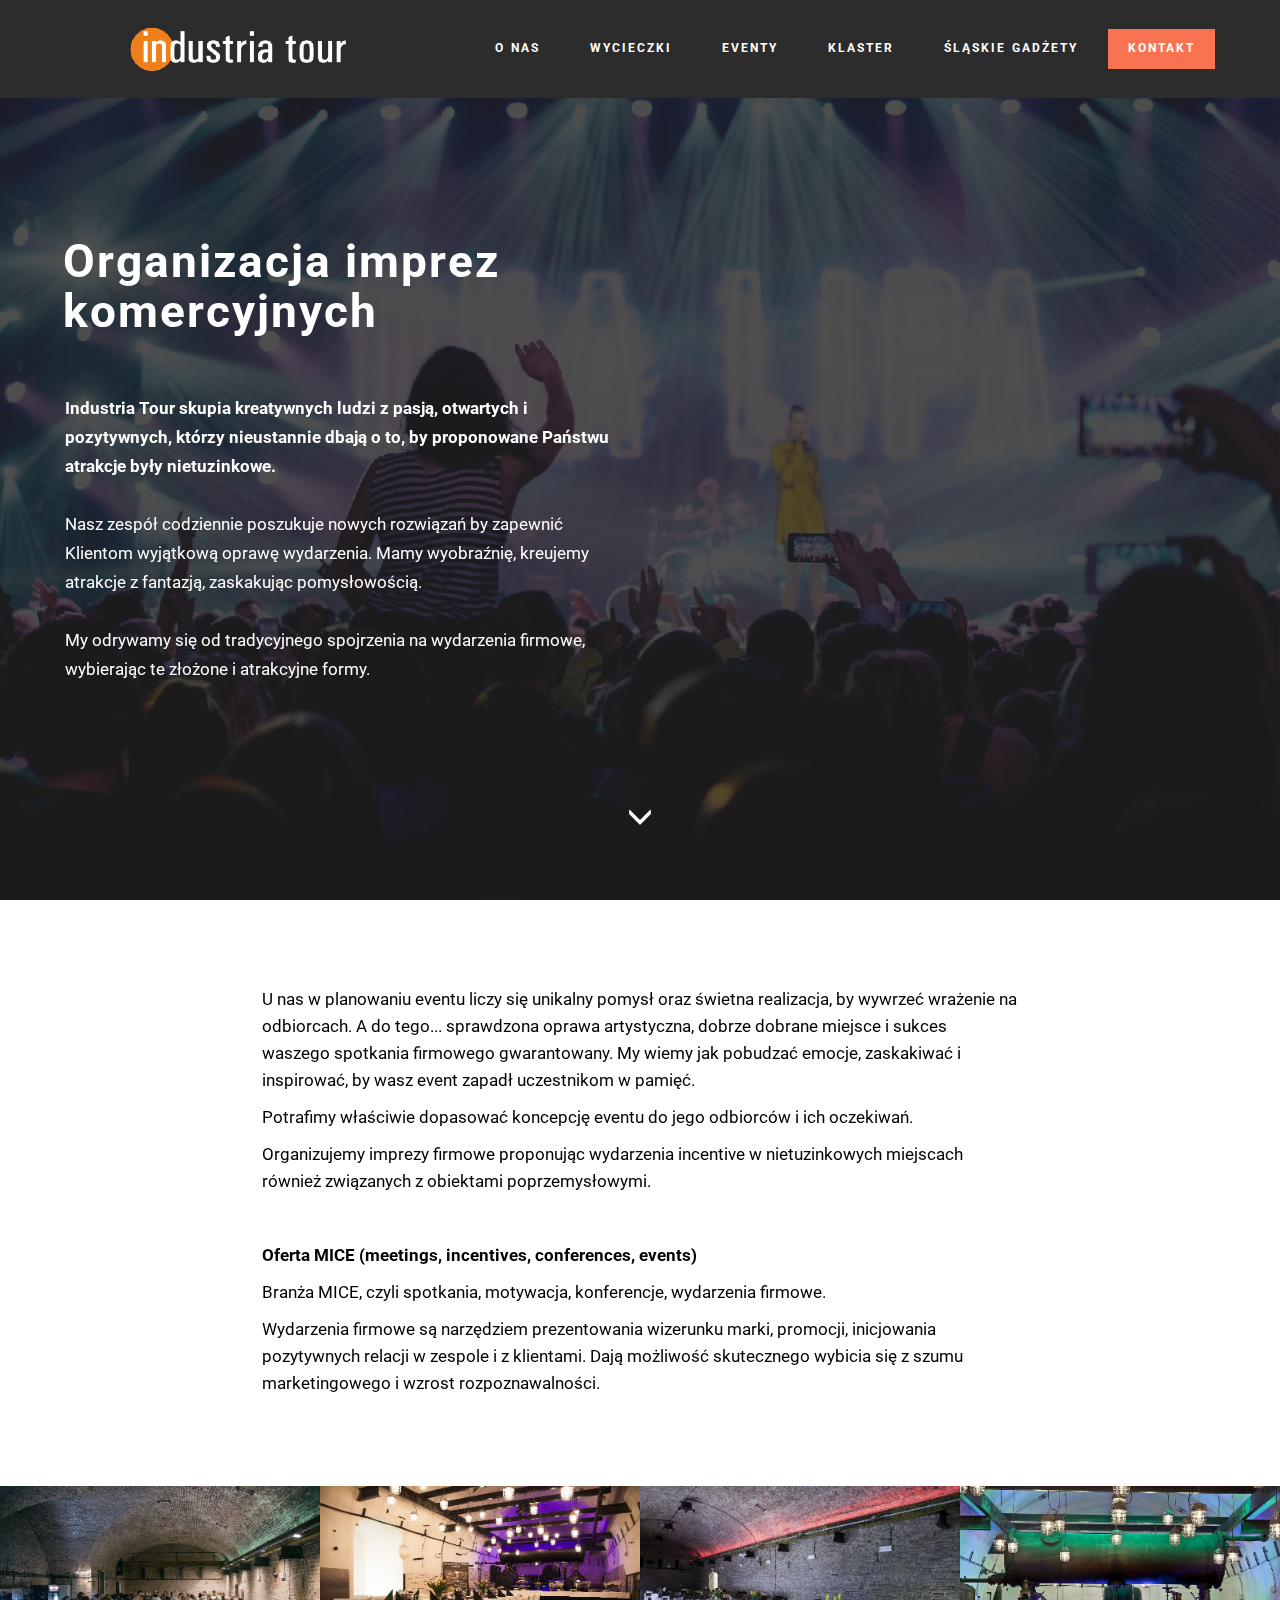
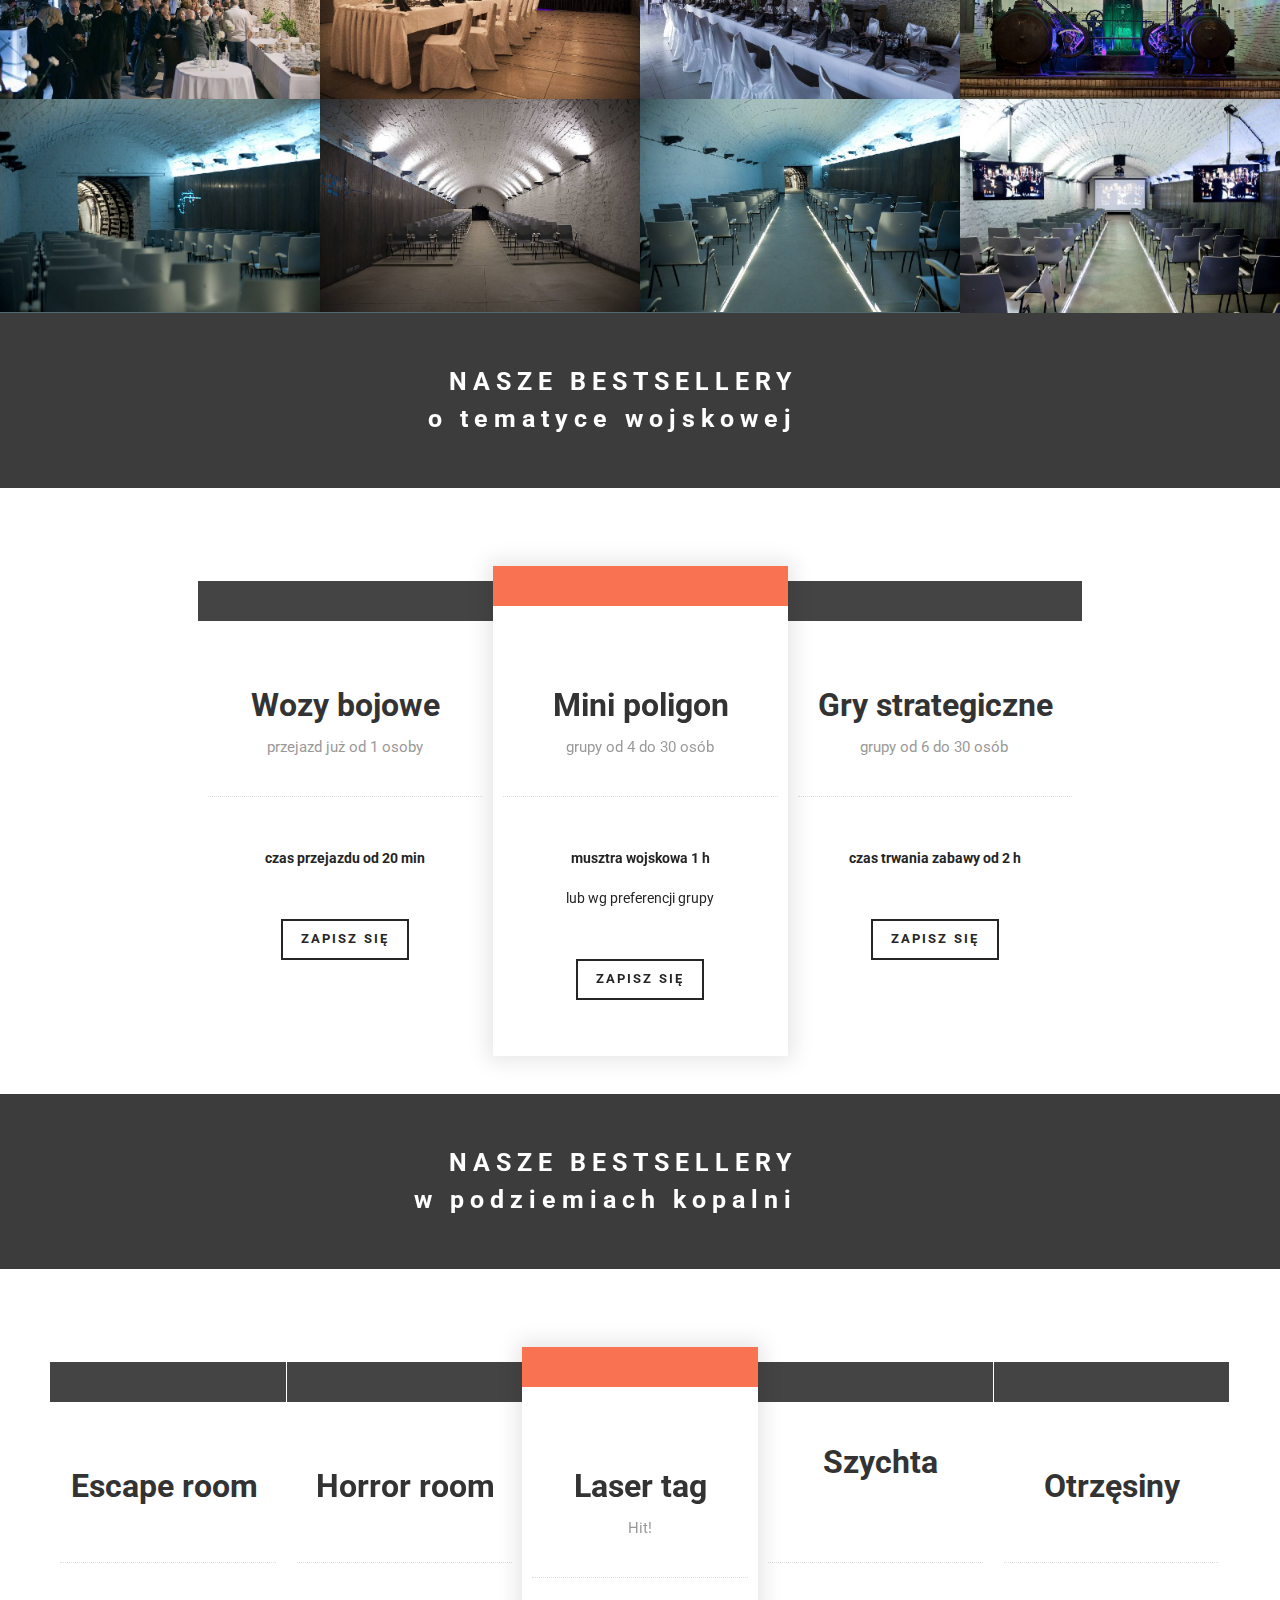
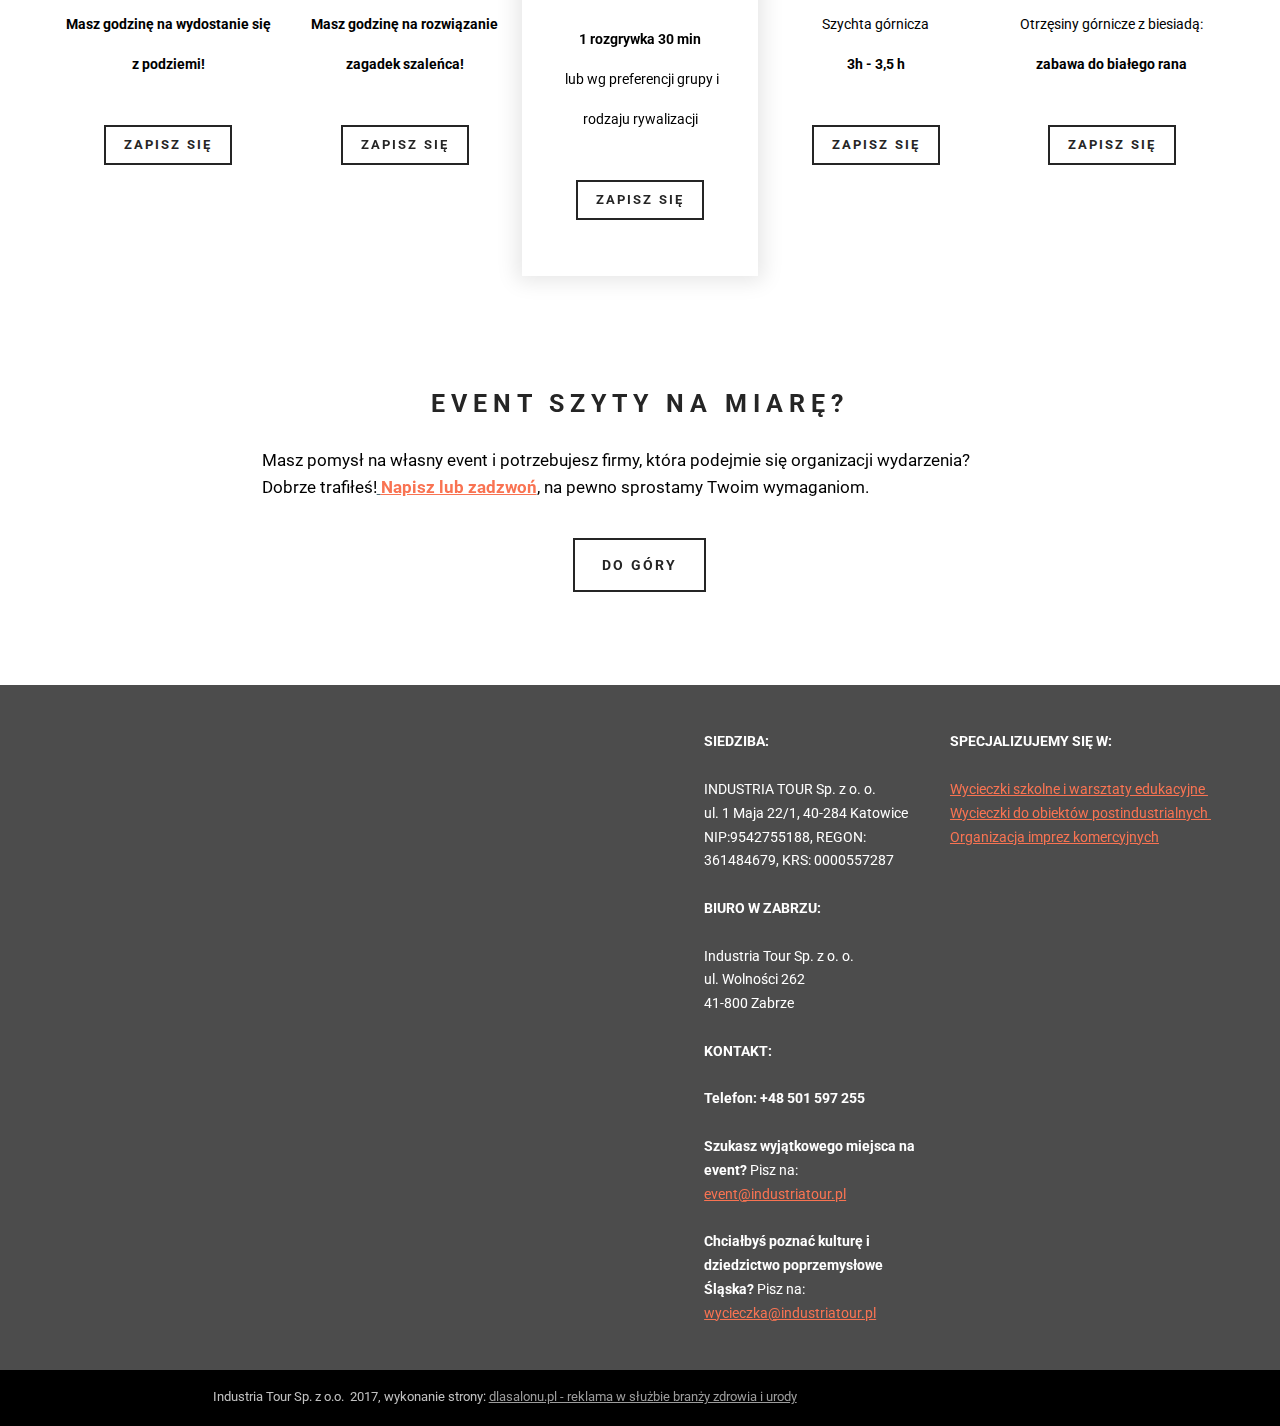
==== eventy.html @ dbc47525 "create github pages" ====
<!DOCTYPE html>
<html>
<head>
  <!-- Site made with Mobirise Website Builder v3.12.1, https://mobirise.com -->
  <meta charset="UTF-8">
  <meta http-equiv="X-UA-Compatible" content="IE=edge">
  <meta name="generator" content="Mobirise v3.12.1, mobirise.com">
  <meta name="viewport" content="width=device-width, initial-scale=1">
  <link rel="shortcut icon" href="assets/images/favicon-industria-128x126.png" type="image/x-icon">
  <meta name="description" content="Oferta edukacyjna i wycieczki szkolne, Wycieczki do obiektów postindustrialnych 
">
  <title>Eventy</title>
  <link rel="stylesheet" href="https://fonts.googleapis.com/css?family=Roboto:700,400&amp;subset=cyrillic,latin,greek,vietnamese">
  <link rel="stylesheet" href="assets/bootstrap/css/bootstrap.min.css">
  <link rel="stylesheet" href="assets/animate.css/animate.min.css">
  <link rel="stylesheet" href="assets/mobirise/css/style.css">
  <link rel="stylesheet" href="assets/mobirise-gallery/style.css">
  <link rel="stylesheet" href="assets/mobirise-slider/style.css">
  <link rel="stylesheet" href="assets/mobirise/css/mbr-additional.css" type="text/css">
  
  
  
</head>
<body>
<section class="mbr-navbar mbr-navbar--freeze mbr-navbar--absolute mbr-navbar--sticky mbr-navbar--auto-collapse" id="ext_menu-23">
    <div class="mbr-navbar__section mbr-section">
        <div class="mbr-section__container container">
            <div class="mbr-navbar__container">
                <div class="mbr-navbar__column mbr-navbar__column--s mbr-navbar__brand">
                    <span class="mbr-navbar__brand-link mbr-brand mbr-brand--inline">
                        <span class="mbr-brand__logo"><a href="industriatour.html"><img src="assets/images/industriatour-logo-m-632x128.png" class="mbr-navbar__brand-img mbr-brand__img" alt="Mobirise"></a></span>
                        
                    </span>
                </div>
                <div class="mbr-navbar__hamburger mbr-hamburger"><span class="mbr-hamburger__line"></span></div>
                <div class="mbr-navbar__column mbr-navbar__menu">
                    <nav class="mbr-navbar__menu-box mbr-navbar__menu-box--inline-right">
                        <div class="mbr-navbar__column">
                            <ul class="mbr-navbar__items mbr-navbar__items--right float-left mbr-buttons mbr-buttons--freeze mbr-buttons--right btn-decorator mbr-buttons--active"><li class="mbr-navbar__item"><a class="mbr-buttons__link btn text-white" href="industriatour.html#msg-box5-a">O NAS</a></li> <li class="mbr-navbar__item"><a class="mbr-buttons__link btn text-white" href="wycieczki.html">WYCIECZKI</a></li> <li class="mbr-navbar__item"><a class="mbr-buttons__link btn text-white" href="eventy.html">EVENTY</a></li>        <li class="mbr-navbar__item"><a class="mbr-buttons__link btn text-white" href="klaster.html">KLASTER</a></li>  <li class="mbr-navbar__item"><a class="mbr-buttons__link btn text-white" href="slaskie_gadzety.html">ŚLĄSKIE GADŻETY</a></li></ul>                            
                            <ul class="mbr-navbar__items mbr-navbar__items--right mbr-buttons mbr-buttons--freeze mbr-buttons--right btn-inverse mbr-buttons--active"><li class="mbr-navbar__item"><a class="mbr-buttons__btn btn btn-danger" href="industriatour.html#contacts2-e">KONTAKT</a></li></ul>
                        </div>
                    </nav>
                </div>
            </div>
        </div>
    </div>
</section>

<section class="engine"><a rel="external" href="https://mobirise.com">Mobirise Website Maker</a></section><section class="mbr-box mbr-section mbr-section--relative mbr-section--fixed-size mbr-section--full-height mbr-section--bg-adapted mbr-parallax-background mbr-after-navbar" id="header1-2d" style="background-image: url(assets/images/mbr-15-2000x1333.jpg);">
    <div class="mbr-box__magnet mbr-box__magnet--sm-padding mbr-box__magnet--center-left">
        <div class="mbr-overlay" style="opacity: 0.8; background-color: rgb(34, 34, 34);"></div>
        <div class="mbr-box__container mbr-section__container container">
            <div class="mbr-box mbr-box--stretched"><div class="mbr-box__magnet mbr-box__magnet--center-left">
                <div class="row"><div class=" col-sm-6">
                    <div class="mbr-hero animated fadeInUp">
                        <h1 class="mbr-hero__text">Organizacja imprez komercyjnych<br><br></h1>
                        <p class="mbr-hero__subtext"><strong>Industria Tour skupia kreatywnych ludzi z pasją, otwartych i pozytywnych, którzy nieustannie dbają o to, by proponowane Państwu atrakcje były nietuzinkowe.<br></strong><br>Nasz zespół codziennie poszukuje nowych rozwiązań by zapewnić Klientom wyjątkową oprawę wydarzenia.&nbsp;Mamy wyobraźnię, kreujemy atrakcje z fantazją, zaskakując pomysłowością.<br><br>My odrywamy się od tradycyjnego spojrzenia na wydarzenia firmowe, wybierając te złożone i atrakcyjne formy.<br><br></p>
                    </div>
                    
                </div></div>
            </div></div>
        </div>
        <div class="mbr-arrow mbr-arrow--floating text-center">
            <div class="mbr-section__container container">
                <a class="mbr-arrow__link" href="#msg-box3-2e"><i class="glyphicon glyphicon-menu-down"></i></a>
            </div>
        </div>
    </div>
</section>

<section class="mbr-section mbr-section--relative mbr-section--fixed-size" id="msg-box3-2e" style="background-color: rgb(255, 255, 255);">
    
    
    <div class="mbr-section__container container mbr-section__container--isolated" style="padding-top: 93px; padding-bottom: 93px;">
        <div class="row">
            <div class="mbr-article mbr-article--wysiwyg col-sm-8 col-sm-offset-2"><p>U nas w planowaniu eventu liczy się unikalny pomysł oraz świetna realizacja, by wywrzeć wrażenie na odbiorcach. A do tego... sprawdzona oprawa artystyczna, dobrze dobrane miejsce  i sukces waszego spotkania firmowego gwarantowany. My wiemy jak pobudzać emocje, zaskakiwać i inspirować, by wasz event zapadł uczestnikom w pamięć.</p><p>Potrafimy właściwie dopasować koncepcję eventu do jego odbiorców i ich oczekiwań.</p><p>Organizujemy imprezy firmowe proponując wydarzenia incentive w nietuzinkowych miejscach również związanych z obiektami poprzemysłowymi.</p><p><br></p><p><strong>Oferta MICE (meetings, incentives, conferences, events)</strong></p><p>Branża MICE, czyli spotkania, motywacja, konferencje, wydarzenia firmowe.&nbsp;</p><p>Wydarzenia firmowe są narzędziem prezentowania wizerunku marki, promocji, inicjowania pozytywnych relacji w zespole i z klientami. Dają możliwość skutecznego wybicia się z szumu marketingowego i wzrost rozpoznawalności.</p></div>
        </div>
    </div>
    
</section>

<section class="mbr-gallery mbr-section mbr-section--no-padding" id="gallery1-2o" style="background-color: rgb(76, 105, 114);">
    <!-- Gallery -->
    <div class=" mbr-gallery-layout-default">
        <div>
            <div class="row mbr-gallery-row no-gutter">

                <div class="col-lg-3 col-md-4 col-sm-6 col-xs-12 mbr-gallery-item">

                     

                    <a href="#lb-gallery1-2o" data-slide-to="0" data-toggle="modal">
                        <img alt="" src="assets/images/10373661-867423326610832-1647929976327436516-n-2000x1333-800x533.jpg">
                        <span class="icon glyphicon glyphicon-zoom-in"></span>
                    </a>
                </div><div class="col-lg-3 col-md-4 col-sm-6 col-xs-12 mbr-gallery-item">

                     

                    <a href="#lb-gallery1-2o" data-slide-to="1" data-toggle="modal">
                        <img alt="" src="assets/images/img-5-2000x1333-800x533.jpg">
                        <span class="icon glyphicon glyphicon-zoom-in"></span>
                    </a>
                </div><div class="col-lg-3 col-md-4 col-sm-6 col-xs-12 mbr-gallery-item">

                     

                    <a href="#lb-gallery1-2o" data-slide-to="2" data-toggle="modal">
                        <img alt="" src="assets/images/k8260315-2000x1333-800x533.jpg">
                        <span class="icon glyphicon glyphicon-zoom-in"></span>
                    </a>
                </div><div class="col-lg-3 col-md-4 col-sm-6 col-xs-12 mbr-gallery-item">

                     

                    <a href="#lb-gallery1-2o" data-slide-to="3" data-toggle="modal">
                        <img alt="" src="assets/images/m1000-kompresory-rgb-003-2000x1334-800x533.jpg">
                        <span class="icon glyphicon glyphicon-zoom-in"></span>
                    </a>
                </div><div class="col-lg-3 col-md-4 col-sm-6 col-xs-12 mbr-gallery-item">

                     

                    <a href="#lb-gallery1-2o" data-slide-to="4" data-toggle="modal">
                        <img alt="" src="assets/images/m1000-warsztat-rgb-001-2000x1334-800x533.jpg">
                        <span class="icon glyphicon glyphicon-zoom-in"></span>
                    </a>
                </div><div class="col-lg-3 col-md-4 col-sm-6 col-xs-12 mbr-gallery-item">

                     

                    <a href="#lb-gallery1-2o" data-slide-to="5" data-toggle="modal">
                        <img alt="" src="assets/images/m1000-warsztat-rgb-002-2000x1334-800x533.jpg">
                        <span class="icon glyphicon glyphicon-zoom-in"></span>
                    </a>
                </div><div class="col-lg-3 col-md-4 col-sm-6 col-xs-12 mbr-gallery-item">

                     

                    <a href="#lb-gallery1-2o" data-slide-to="6" data-toggle="modal">
                        <img alt="" src="assets/images/m1000-warsztat-rgb-003-2000x1334-800x533.jpg">
                        <span class="icon glyphicon glyphicon-zoom-in"></span>
                    </a>
                </div><div class="col-lg-3 col-md-4 col-sm-6 col-xs-12 mbr-gallery-item">

                     

                    <a href="#lb-gallery1-2o" data-slide-to="7" data-toggle="modal">
                        <img alt="" src="assets/images/warsztatmechaniczny-2000x1336-800x534.jpg">
                        <span class="icon glyphicon glyphicon-zoom-in"></span>
                    </a>
                </div>
            </div>
        </div>
        <div class="clearfix"></div>
    </div>

    <!-- Lightbox -->
    <div data-app-prevent-settings="" class="mbr-slider modal fade carousel slide" tabindex="-1" data-keyboard="true" data-interval="false" id="lb-gallery1-2o">
        <div class="modal-dialog">
            <div class="modal-content">
                <div class="modal-body">
                    <ol class="carousel-indicators">
                        <li data-app-prevent-settings="" data-target="#lb-gallery1-2o" data-slide-to="0"></li><li data-app-prevent-settings="" data-target="#lb-gallery1-2o" data-slide-to="1"></li><li data-app-prevent-settings="" data-target="#lb-gallery1-2o" data-slide-to="2"></li><li data-app-prevent-settings="" data-target="#lb-gallery1-2o" data-slide-to="3"></li><li data-app-prevent-settings="" data-target="#lb-gallery1-2o" data-slide-to="4"></li><li data-app-prevent-settings="" data-target="#lb-gallery1-2o" data-slide-to="5"></li><li data-app-prevent-settings="" data-target="#lb-gallery1-2o" data-slide-to="6"></li><li data-app-prevent-settings="" data-target="#lb-gallery1-2o" class=" active" data-slide-to="7"></li>
                    </ol>
                    <div class="carousel-inner">
                        <div class="item">
                            <img alt="" src="assets/images/10373661-867423326610832-1647929976327436516-n-2000x1333.jpg">
                        </div><div class="item">
                            <img alt="" src="assets/images/img-5-2000x1333.jpg">
                        </div><div class="item">
                            <img alt="" src="assets/images/k8260315-2000x1333.jpg">
                        </div><div class="item">
                            <img alt="" src="assets/images/m1000-kompresory-rgb-003-2000x1334.jpg">
                        </div><div class="item">
                            <img alt="" src="assets/images/m1000-warsztat-rgb-001-2000x1334.jpg">
                        </div><div class="item">
                            <img alt="" src="assets/images/m1000-warsztat-rgb-002-2000x1334.jpg">
                        </div><div class="item">
                            <img alt="" src="assets/images/m1000-warsztat-rgb-003-2000x1334.jpg">
                        </div><div class="item active">
                            <img alt="" src="assets/images/warsztatmechaniczny-2000x1336.jpg">
                        </div>
                    </div>
                    <a class="left carousel-control" role="button" data-slide="prev" href="#lb-gallery1-2o">
                        <span class="glyphicon glyphicon-menu-left" aria-hidden="true"></span>
                        <span class="sr-only">Previous</span>
                    </a>
                    <a class="right carousel-control" role="button" data-slide="next" href="#lb-gallery1-2o">
                        <span class="glyphicon glyphicon-menu-right" aria-hidden="true"></span>
                        <span class="sr-only">Next</span>
                    </a>

                    <a class="close" href="#" role="button" data-dismiss="modal">
                        <span class="glyphicon glyphicon-remove" aria-hidden="true"></span>
                        <span class="sr-only">Close</span>
                    </a>
                </div>
            </div>
        </div>
    </div>
</section>

<section class="mbr-section mbr-section--relative mbr-section--short-paddings" id="msg-box1-2f" style="background-color: rgb(60, 60, 60);">

    

    <div class="mbr-section__container mbr-section__container--isolated container" style="padding-top: 60px; padding-bottom: 60px;">
        <div class="row">
            <div class="mbr-box mbr-box--fixed mbr-box--adapted">
                <div class="mbr-box__magnet mbr-box__magnet--top-left mbr-section__left col-sm-8">
                    <div class="mbr-section__container">
                        <div class="mbr-header mbr-header--auto-align mbr-header--wysiwyg">
                            <h3 class="mbr-header__text">NASZE BESTSELLERY<br>o tematyce wojskowej</h3>
                        </div>
                    </div>
                    
                </div>
                <div class="mbr-box__magnet mbr-box__magnet--top-left mbr-section__right col-sm-4">
                    
                </div>
            </div>
        </div>
    </div>

</section>

<section class="mbr-section mbr-section--relative mbr-section--fixed-size mbr-parallax-background" id="pricing-table1-2g" style="background-image: url(assets/images/mbr-17-2000x1333.jpg);">
    
    <div class="mbr-section__container mbr-section__container--std-top-padding container" style="padding-top: 93px; margin-bottom: 0px;">
        <div class="row">
            <div class="mbr-plan col-xs-12 mbr-plan--first col-lg-3 col-sm-4 col-lg-offset-1-5 col-sm-0">
                <div class="mbr-plan__box">
                    <div class="mbr-plan__header">
                        <div class="mbr-header mbr-header--reduce mbr-header--center mbr-header--wysiwyg">
                            <h3 class="mbr-header__text"></h3>
                        </div>
                    </div>
                    <div class="mbr-plan__number">
                        <div class="mbr-number mbr-number--price">
                            <div class="mbr-number__num">
                                <div class="mbr-number__group">
                                    <sup class="mbr-number__left"></sup><span class="mbr-number__value">Wozy bojowe</span>
                                </div>
                            </div>
                            <div class="mbr-number__caption">przejazd już od 1 osoby</div>
                        </div>
                    </div>
                    <div class="mbr-plan__details"><ul><li><strong>czas przejazdu od 20 min</strong></li></ul></div>
                    <div class="mbr-plan__buttons">
                        <div class="mbr-buttons mbr-buttons--center"><a href="eventy.html#contacts2-2k" class="mbr-buttons__btn btn btn-wrap btn-xs-lg btn-default">ZAPISZ SIĘ</a></div>
                    </div>
                </div>
            </div>
            <div class="mbr-plan col-xs-12 mbr-plan--danger mbr-plan--favorite col-lg-3 col-sm-4">
                <div class="mbr-plan__box">
                    <div class="mbr-plan__header">
                        <div class="mbr-header mbr-header--reduce mbr-header--center mbr-header--wysiwyg">
                            <h3 class="mbr-header__text"></h3>
                        </div>
                    </div>
                    <div class="mbr-plan__number">
                        <div class="mbr-number mbr-number--price">
                            <div class="mbr-number__num">
                                <div class="mbr-number__group">
                                    <sup class="mbr-number__left"></sup><span class="mbr-number__value">Mini poligon</span>
                                </div>
                            </div>
                            <div class="mbr-number__caption">grupy od 4 do 30 osób</div>
                        </div>
                    </div>
                    <div class="mbr-plan__details"><ul><li><strong>musztra wojskowa 1 h </strong><br>lub wg preferencji grupy</li></ul></div>
                    <div class="mbr-plan__buttons">
                        <div class="mbr-buttons mbr-buttons--center"><a href="eventy.html#contacts2-2k" class="mbr-buttons__btn btn btn-wrap btn-xs-lg btn-default">ZAPISZ SIĘ</a></div>
                    </div>
                </div>
            </div>
            
            <div class="mbr-plan col-xs-12 mbr-plan--last col-lg-3 col-sm-4">
                <div class="mbr-plan__box">
                    <div class="mbr-plan__header">
                        <div class="mbr-header mbr-header--reduce mbr-header--center mbr-header--wysiwyg">
                            <h3 class="mbr-header__text"></h3>
                        </div>
                    </div>
                    <div class="mbr-plan__number">
                        <div class="mbr-number mbr-number--price">
                            <div class="mbr-number__num">
                                <div class="mbr-number__group">
                                    <sup class="mbr-number__left"></sup><span class="mbr-number__value">Gry strategiczne</span>
                                </div>
                            </div>
                            <div class="mbr-number__caption">grupy od 6 do 30 osób</div>
                        </div>
                    </div>
                    <div class="mbr-plan__details"><ul><li><strong>czas trwania zabawy od 2 h</strong></li></ul></div>
                    <div class="mbr-plan__buttons">
                        <div class="mbr-buttons mbr-buttons--center"><a href="eventy.html#contacts2-2k" class="mbr-buttons__btn btn btn-wrap btn-xs-lg btn-default">ZAPISZ SIĘ</a></div>
                    </div>
                </div>
            </div>
            
        </div>
    </div>
</section>

<section class="mbr-section mbr-section--relative mbr-section--short-paddings" id="msg-box1-2h" style="background-color: rgb(60, 60, 60);">

    

    <div class="mbr-section__container mbr-section__container--isolated container" style="padding-top: 60px; padding-bottom: 60px;">
        <div class="row">
            <div class="mbr-box mbr-box--fixed mbr-box--adapted">
                <div class="mbr-box__magnet mbr-box__magnet--top-left mbr-section__left col-sm-8">
                    <div class="mbr-section__container">
                        <div class="mbr-header mbr-header--auto-align mbr-header--wysiwyg">
                            <h3 class="mbr-header__text">NASZE BESTSELLERY<div>w podziemiach kopalni</div></h3>
                        </div>
                    </div>
                    
                </div>
                <div class="mbr-box__magnet mbr-box__magnet--top-left mbr-section__right col-sm-4">
                    
                </div>
            </div>
        </div>
    </div>

</section>

<section class="mbr-section mbr-section--relative mbr-section--fixed-size mbr-parallax-background" id="pricing-table1-2i" style="background-image: url(assets/images/mbr-16-2000x1333.jpg);">
    
    <div class="mbr-section__container mbr-section__container--std-top-padding container" style="padding-top: 93px; margin-bottom: 0px;">
        <div class="row">
            <div class="mbr-plan col-xs-12 mbr-plan--first col-lg-2-4 col-md-4 col-sm-6">
                <div class="mbr-plan__box">
                    <div class="mbr-plan__header">
                        <div class="mbr-header mbr-header--reduce mbr-header--center mbr-header--wysiwyg">
                            <h3 class="mbr-header__text"></h3>
                        </div>
                    </div>
                    <div class="mbr-plan__number">
                        <div class="mbr-number mbr-number--price">
                            <div class="mbr-number__num">
                                <div class="mbr-number__group">
                                    <sup class="mbr-number__left"></sup><span class="mbr-number__value">Escape room&nbsp;</span>
                                </div>
                            </div>
                            <div class="mbr-number__caption"></div>
                        </div>
                    </div>
                    <div class="mbr-plan__details"><ul><li><font color="#000000"><strong>Masz godzinę na wydostanie się z podziemi!</strong></font></li></ul></div>
                    <div class="mbr-plan__buttons">
                        <div class="mbr-buttons mbr-buttons--center"><a href="eventy.html#contacts2-2k" class="mbr-buttons__btn btn btn-wrap btn-xs-lg btn-default">ZAPISZ SIĘ</a></div>
                    </div>
                </div>
            </div>
            <div class="mbr-plan col-xs-12 col-lg-2-4 col-md-4 col-sm-6">
                <div class="mbr-plan__box">
                    <div class="mbr-plan__header">
                        <div class="mbr-header mbr-header--reduce mbr-header--center mbr-header--wysiwyg">
                            <h3 class="mbr-header__text"></h3>
                        </div>
                    </div>
                    <div class="mbr-plan__number">
                        <div class="mbr-number mbr-number--price">
                            <div class="mbr-number__num">
                                <div class="mbr-number__group">
                                    <sup class="mbr-number__left"></sup><span class="mbr-number__value">Horror room</span>
                                </div>
                            </div>
                            <div class="mbr-number__caption"></div>
                        </div>
                    </div>
                    <div class="mbr-plan__details"><ul><li><font color="#000000"><strong>Masz godzinę na rozwiązanie zagadek szaleńca!</strong><br></font></li></ul></div>
                    <div class="mbr-plan__buttons">
                        <div class="mbr-buttons mbr-buttons--center"><a href="eventy.html#contacts2-2k" class="mbr-buttons__btn btn btn-wrap btn-xs-lg btn-default">ZAPISZ SIĘ</a></div>
                    </div>
                </div>
            </div>
            <div class="mbr-plan col-xs-12 mbr-plan--danger mbr-plan--favorite col-lg-2-4 col-md-4 col-sm-6">
                <div class="mbr-plan__box">
                    <div class="mbr-plan__header">
                        <div class="mbr-header mbr-header--reduce mbr-header--center mbr-header--wysiwyg">
                            <h3 class="mbr-header__text"></h3>
                        </div>
                    </div>
                    <div class="mbr-plan__number">
                        <div class="mbr-number mbr-number--price">
                            <div class="mbr-number__num">
                                <div class="mbr-number__group">
                                    <sup class="mbr-number__left"></sup><span class="mbr-number__value">Laser tag</span>
                                </div>
                            </div>
                            <div class="mbr-number__caption">Hit!</div>
                        </div>
                    </div>
                    <div class="mbr-plan__details"><ul><li><strong>1 rozgrywka 30 min</strong></li><li><strong>&nbsp;</strong>lub wg preferencji grupy i rodzaju rywalizacji</li></ul></div>
                    <div class="mbr-plan__buttons">
                        <div class="mbr-buttons mbr-buttons--center"><a href="eventy.html#contacts2-2k" class="mbr-buttons__btn btn btn-wrap btn-xs-lg btn-default">ZAPISZ SIĘ</a></div>
                    </div>
                </div>
            </div>
            <div class="mbr-plan col-xs-12 col-lg-2-4 col-md-4 col-sm-6 col-lg-offset-0 col-md-offset-2">
                <div class="mbr-plan__box">
                    <div class="mbr-plan__header">
                        <div class="mbr-header mbr-header--reduce mbr-header--center mbr-header--wysiwyg">
                            <h3 class="mbr-header__text"></h3>
                        </div>
                    </div>
                    <div class="mbr-plan__number">
                        <div class="mbr-number mbr-number--price">
                            <div class="mbr-number__num">
                                <div class="mbr-number__group">
                                    <sup class="mbr-number__left"></sup><span class="mbr-number__value">Szychta<br><br><br><br></span>
                                </div>
                            </div>
                            <div class="mbr-number__caption"></div>
                        </div>
                    </div>
                    <div class="mbr-plan__details"><ul><li>Szychta górnicza</li><li><strong>3h - 3,5 h</strong></li></ul></div>
                    <div class="mbr-plan__buttons">
                        <div class="mbr-buttons mbr-buttons--center"><a href="eventy.html#contacts2-2k" class="mbr-buttons__btn btn btn-wrap btn-xs-lg btn-default">ZAPISZ SIĘ</a></div>
                    </div>
                </div>
            </div>
            <div class="mbr-plan col-xs-12 mbr-plan--last col-lg-2-4 col-md-4 col-sm-6 col-md-offset-0 col-sm-offset-3">
                <div class="mbr-plan__box">
                    <div class="mbr-plan__header">
                        <div class="mbr-header mbr-header--reduce mbr-header--center mbr-header--wysiwyg">
                            <h3 class="mbr-header__text"></h3>
                        </div>
                    </div>
                    <div class="mbr-plan__number">
                        <div class="mbr-number mbr-number--price">
                            <div class="mbr-number__num">
                                <div class="mbr-number__group">
                                    <sup class="mbr-number__left"></sup><span class="mbr-number__value">Otrzęsiny</span>
                                </div>
                            </div>
                            <div class="mbr-number__caption"></div>
                        </div>
                    </div>
                    <div class="mbr-plan__details"><ul><li>Otrzęsiny górnicze z biesiadą: <strong>zabawa do białego rana</strong></li></ul></div>
                    <div class="mbr-plan__buttons">
                        <div class="mbr-buttons mbr-buttons--center"><a href="eventy.html#contacts2-2k" class="mbr-buttons__btn btn btn-wrap btn-xs-lg btn-default">ZAPISZ SIĘ</a></div>
                    </div>
                </div>
            </div>
        </div>
    </div>
</section>

<section class="mbr-section mbr-section--relative mbr-section--fixed-size" id="msg-box3-2j" style="background-color: rgb(255, 255, 255);">
    
    <div class="mbr-section__container container mbr-section__container--first" style="padding-top: 93px;">
        <div class="mbr-header mbr-header--wysiwyg row">
            <div class="col-sm-8 col-sm-offset-2">
                <h3 class="mbr-header__text">EVENT SZYTY NA MIARĘ?</h3>
                
            </div>
        </div>
    </div>
    <div class="mbr-section__container container mbr-section__container--middle">
        <div class="row">
            <div class="mbr-article mbr-article--wysiwyg col-sm-8 col-sm-offset-2"><p>Masz pomysł na własny event i potrzebujesz firmy, która podejmie się organizacji wydarzenia? Dobrze trafiłeś!<a href="page1.html#contacts2-g"> </a><strong><a href="page1.html#contacts2-g" class="text-danger">Napisz lub zadzwoń</a></strong>, na pewno sprostamy Twoim wymaganiom.</p></div>
        </div>
    </div>
    <div class="mbr-section__container container mbr-section__container--last" style="padding-bottom: 93px;">
        <div class="row">
            <div class="col-sm-8 col-sm-offset-2">
                <div class="mbr-buttons mbr-buttons--center"><a class="mbr-buttons__btn btn btn-lg btn-default" href="eventy.html#header1-2d">DO GÓRY</a></div>
            </div>
        </div>
    </div>
</section>

<section class="mbr-section mbr-section--relative mbr-section--fixed-size mbr-parallax-background" id="contacts2-2k" style="background-image: url(assets/images/img-4-2000x1333.jpg);">
    <div class="mbr-overlay" style="opacity: 0.7; background-color: rgb(0, 0, 0);"></div>
    <div class="mbr-section__container container">
        <div class="mbr-contacts mbr-contacts--wysiwyg row" style="padding-top: 45px; padding-bottom: 45px;">
            <div class="col-sm-6">
                <figure class="mbr-figure mbr-figure--wysiwyg mbr-figure--full-width mbr-figure--no-bg">
                    <div class="mbr-figure__map mbr-figure__map--short"><iframe frameborder="0" style="border:0" src="https://www.google.com/maps/embed/v1/place?key=AIzaSyA0Dx_boXQiwvdz8sJHoYeZNVTdoWONYkU&amp;q=place_id:ChIJ1xoQU8rPFkcRLFnIdZB6XCQ" allowfullscreen=""></iframe></div>
                </figure>
            </div>
            <div class="col-sm-6">
                <div class="row">
                    <div class="col-sm-5 col-sm-offset-1">
                        <p class="mbr-contacts__text"><strong>SIEDZIBA:</strong><strong><br></strong><br>INDUSTRIA TOUR Sp. z o. o.<br>ul. 1 Maja 22/1, 40-284 Katowice<br>NIP:9542755188, REGON: 361484679, KRS: 0000557287<br><br><strong>BIURO W ZABRZU:</strong><br><br>Industria Tour Sp. z o. o.<br>ul. Wolności 262<br>41-800 Zabrze<br><br>
<strong>KONTAKT:</strong><br><strong><br></strong><strong>Telefon:&nbsp;</strong><strong>+48 501 597 255</strong><br><br><strong>Szukasz wyjątkowego miejsca na event?</strong>&nbsp;Pisz na: <a href="mailito:event@industriatour.pl" target="_blank" class="text-danger">event@industriatour.pl</a><br><br><strong>Chciałbyś poznać kulturę i dziedzictwo poprzemysłowe Śląska?</strong>&nbsp;Pisz na: <a href="mailito:wycieczka@industriatour.pl" target="_blank" class="text-danger">wycieczka@industriatour.pl</a><br></p>
                    </div>
                    <div class="col-sm-6"><p class="mbr-contacts__text"><strong>SPECJALIZUJEMY SIĘ W:</strong></p><p class="mbr-contacts__text"><strong><br></strong></p><ul class="mbr-contacts__list"><li><a href="wycieczki.html#header1-u" class="text-danger">Wycieczki szkolne i warsztaty edukacyjne </a>&nbsp;</li><li><a href="wycieczki.html#header1-q" class="text-danger">Wycieczki do obiektów postindustrialnych&nbsp;</a><a href="oferta.html#header1-q" class="text-danger"></a><a href="page1.html#header1-q" class="text-danger"></a><a href="index.html" class="text-danger"></a></li><li><a href="oferta.html#header1-t" class="text-danger">Organizacja imprez komercyjnych</a><a class="mbr-contacts__link text-gray" href="https://mobirise.com/mobirise-free-mac.zip"></a></li></ul></div>
                </div>
            </div>
        </div>
    </div>
</section>

<section class="mbr-section mbr-section--relative mbr-section--short-paddings" id="msg-box1-2l" style="background-color: rgb(0, 0, 0);">

    

    <div class="mbr-section__container mbr-section__container--isolated container" style="padding-top: 20px; padding-bottom: 20px;">
        <div class="row">
            <div class="mbr-box mbr-box--fixed mbr-box--adapted">
                <div class="mbr-box__magnet mbr-box__magnet--top-left mbr-section__left col-sm-8">
                    
                    <div class="mbr-section__container">
                        <div class="mbr-article mbr-article--auto-align mbr-article--wysiwyg"><p>Industria Tour Sp. z o.o. &nbsp;2017, wykonanie strony: <a href="http://dlasalonu.pl/" target="_blank" class="text-gray">dlasalonu.pl - reklama w służbie branży zdrowia i urody</a></p></div>
                    </div>
                </div>
                <div class="mbr-box__magnet mbr-box__magnet--top-left mbr-section__right col-sm-4">
                    
                </div>
            </div>
        </div>
    </div>

</section>


  <script src="assets/web/assets/jquery/jquery.min.js"></script>
  <script src="assets/bootstrap/js/bootstrap.min.js"></script>
  <script src="assets/smooth-scroll/smooth-scroll.js"></script>
  <script src="assets/jarallax/jarallax.js"></script>
  <script src="assets/masonry/masonry.pkgd.min.js"></script>
  <script src="assets/imagesloaded/imagesloaded.pkgd.min.js"></script>
  <script src="assets/bootstrap-carousel-swipe/bootstrap-carousel-swipe.js"></script>
  <script src="assets/mobirise/js/script.js"></script>
  <script src="assets/mobirise-gallery/script.js"></script>
  
  
</body>
</html>
---- assets/mobirise/css/style.css ----
.is-builder .animated {
  -webkit-animation-name: none !important;
  animation-name: none !important;
}
html {
  position: relative;
  min-height: 100%;
}
.mbr-embedded-video {
  position: relative;
}
.mbr-background-video,
.mbr-background-video-preview {
  bottom: 0;
  left: 0;
  overflow: hidden;
  position: absolute;
  right: 0;
  top: 0;
}
.mbr-parallax-background,
.mbr-background {
  background-attachment: fixed !important;
  background-position: 50% 0;
  background-repeat: no-repeat;
  background-size: cover !important;
}
.mbr-hidden-scrollbar .mbr-parallax-background {
  background-size: auto 130%;
}
.mobile .mbr-parallax-background {
  background-attachment: scroll !important;
}
.mbr-background {
  background-attachment: scroll !important;
}
.mbr-navbar {
  position: relative;
  width: 100%;
}
.mbr-navbar:before {
  content: "";
  display: block;
}
.mbr-navbar__brand-link:after,
.mbr-navbar__brand-img {
  max-height: 74px;
  height: 100%;
}
.mbr-navbar:before,
.mbr-navbar__container {
  height: 98px;
}
.mbr-navbar--ss .mbr-navbar__brand-link:after,
.mbr-navbar--ss .mbr-navbar__brand-img {
  height: 74px;
}
.mbr-navbar--ss:before,
.mbr-navbar--ss .mbr-navbar__container {
  height: 98px;
}
.mbr-navbar--xs .mbr-navbar__brand-link:after,
.mbr-navbar--xs .mbr-navbar__brand-img {
  height: 32px;
}
.mbr-navbar--xs:before,
.mbr-navbar--xs .mbr-navbar__container {
  height: 56px;
}
.mbr-navbar--s .mbr-navbar__brand-link:after,
.mbr-navbar--s .mbr-navbar__brand-img {
  height: 48px;
}
.mbr-navbar--s:before,
.mbr-navbar--s .mbr-navbar__container {
  height: 72px;
}
.mbr-navbar--m .mbr-navbar__brand-link:after,
.mbr-navbar--m .mbr-navbar__brand-img {
  height: 64px;
}
.mbr-navbar--m:before,
.mbr-navbar--m .mbr-navbar__container {
  height: 88px;
}
.mbr-navbar--l .mbr-navbar__brand-link:after,
.mbr-navbar--l .mbr-navbar__brand-img {
  height: 96px;
}
.mbr-navbar--l:before,
.mbr-navbar--l .mbr-navbar__container {
  height: 120px;
}
.mbr-navbar--xl .mbr-navbar__brand-link:after,
.mbr-navbar--xl .mbr-navbar__brand-img {
  height: 128px;
}
.mbr-navbar--xl:before,
.mbr-navbar--xl .mbr-navbar__container {
  height: 152px;
}
.mbr-navbar--short .mbr-navbar__brand-link:after,
.mbr-navbar--short .mbr-navbar__brand-img {
  height: 40px;
}
.mbr-navbar--short .mbr-brand__logo .mbr-iconfont{
  font-size: 40px;
}
.mbr-navbar--short:before,
.mbr-navbar--short .mbr-navbar__container {
  height: 64px;
}
.mbr-navbar--short .mbr-navbar__container {
  padding: 12px 0;
}
@media (max-width: 767px) {
  .mbr-navbar--short .mbr-navbar__brand-link:after,
  .mbr-navbar--short .mbr-navbar__brand-img {
    height: 31px;
  }
  .mbr-navbar--short:before,
  .mbr-navbar--short .mbr-navbar__container {
    height: 45px;
  }
  .mbr-navbar--short .mbr-navbar__container {
    padding: 7px 0;
  }
}
.mbr-navbar__brand-img {
  position: relative;
}
.mbr-navbar__brand-img,
.mbr-navbar__container,
.mbr-navbar__section {
  -webkit-transition: all 300ms ease-in-out 0s;
  -o-transition: all 300ms ease-in-out 0s;
  transition: all 300ms ease-in-out 0s;
}
.mbr-navbar__section {
  background: #2c2c2c;
  height: auto;
  position: absolute;
  top: 0;
  width: 100%;
  z-index: 1000;
}
.mbr-navbar__container {
  display: table;
  padding: 12px 0;
  width: 100%;
}
.mbr-navbar__menu-box {
  display: table;
  width: 100%;
}
.mbr-navbar__menu-box--inline-left,
.mbr-navbar__menu-box--inline-center,
.mbr-navbar__menu-box--inline-right {
  display: block;
  text-align: left;
}
.mbr-navbar__menu-box--inline-center {
  text-align: center;
}
.mbr-navbar__menu-box--inline-right {
  text-align: right;
}
.mbr-navbar__column {
  display: table-cell;
  vertical-align: middle;
}
.mbr-navbar__column--xxs {
  width: 1%;
}
.mbr-navbar__column--xs {
  width: 10%;
}
.mbr-navbar__column--s {
  width: 20%;
}
.mbr-navbar__column--m {
  width: 30%;
}
.mbr-navbar__column--l {
  width: 40%;
}
.mbr-navbar__column--xl {
  width: 50%;
}
.mbr-navbar__menu-box--inline-left .mbr-navbar__column,
.mbr-navbar__menu-box--inline-center .mbr-navbar__column,
.mbr-navbar__menu-box--inline-right .mbr-navbar__column {
  display: inline-block;
}
.mbr-navbar__items {
  float: left;
  padding-left: 0px;
  position: relative;
  left: -20px;
}
.mbr-navbar__items--right {
  float: right;
  left: 0;
}
.float-left {
  float: left;
}
.mbr-navbar__item {
  display: block;
  float: left;
  position: relative;
}
.mbr-navbar__hamburger {
  display: none;
  margin-top: -11px;
  position: absolute;
  right: 0;
  top: 50%;
  z-index: 10000;
}
.mbr-navbar--collapsed .mbr-navbar__container {
  position: relative;
}
.mbr-navbar--collapsed .mbr-navbar__column {
  display: block;
  width: 100%;
}
.mbr-navbar--collapsed .mbr-navbar__items--right {
  padding-top: 13px;
}
.mbr-navbar--collapsed .mbr-navbar__menu {
  background: rgba(0, 0, 0, 0.9);
  display: none;
  height: 100%;
  left: 0;
  position: fixed;
  top: 0;
  width: 100%;
  z-index: 9999;
}
.mbr-navbar--collapsed .mbr-navbar__menu-box {
  display: table-cell;
  vertical-align: middle;
}
.mbr-navbar--collapsed .mbr-navbar__items {
  float: none;
}
.mbr-navbar--collapsed .mbr-navbar__item {
  float: none;
}
.mbr-navbar--collapsed .mbr-navbar__hamburger {
  display: block;
}
.mbr-navbar--collapsed.mbr-navbar--open .mbr-navbar__menu {
  display: table;
}
.mbr-navbar--collapsed.mbr-navbar--open:not(.mbr-navbar--sticky) .mbr-navbar__section {
  background: none;
  position: fixed;
}
.mbr-navbar--collapsed.mbr-navbar--open .mbr-navbar__brand {
  visibility: hidden;
}
.mbr-navbar--collapsed.mbr-navbar--sticky.mbr-navbar--open .mbr-navbar__brand {
  visibility: visible;
}
.mbr-navbar--collapsed.mbr-navbar--open .mbr-navbar__brand-img,
.mbr-navbar--collapsed.mbr-navbar--open .mbr-navbar__container {
  -webkit-transition: none;
  -o-transition: none;
  transition: none;
}
.mbr-navbar--freeze.mbr-navbar--collapsed.mbr-navbar--open .mbr-navbar__hamburger,
.mbr-navbar--freeze.mbr-navbar--collapsed.mbr-navbar--open .mbr-navbar__hamburger:hover {
  color: #fff !important;
}
.mbr-navbar--sticky .mbr-navbar__section {
  position: fixed;
}
.mbr-navbar--absolute {
  position: absolute;
}
/* fix for popup menu conflict */
@media (max-width: 480px) {
  .mbr-navbar--absolute.mbr-navbar[id^=menu-] {
    position: absolute;
  }
}
.mbr-navbar--transparent .mbr-navbar__section {
  background: none;
}
.mbr-navbar--stuck .mbr-navbar__section,
.mbr-navbar--relative .mbr-navbar__section {
  background: #2c2c2c;
}
@media (max-width: 991px) {
  .mbr-navbar--auto-collapse .mbr-navbar__container {
    position: relative;
  }
  .mbr-navbar--auto-collapse .mbr-navbar__column {
    display: block;
    width: 100%;
  }
  .mbr-navbar__column {
    max-height: 100vh;
    overflow-x: hidden;
    overflow-y:auto;
  }
  .mbr-navbar__column::-webkit-scrollbar {
    display:none;
  }
  .mbr-navbar--auto-collapse .mbr-navbar__items--right {
    padding-top: 13px;
  }
  .mbr-navbar--auto-collapse .mbr-navbar__menu {
    background: rgba(0, 0, 0, 0.9);
    display: none;
    height: 100%;
    left: 0;
    position: fixed;
    top: 0;
    width: 100%;
    z-index: 9999;
  }
  .mbr-navbar--auto-collapse .mbr-navbar__menu-box {
    display: table-cell;
    vertical-align: middle;
  }
  .mbr-navbar--auto-collapse .mbr-navbar__items {
    float: none;
  }
  .mbr-navbar--auto-collapse .mbr-navbar__item {
    float: none;
  }
  .mbr-navbar--auto-collapse .mbr-navbar__hamburger {
    display: block;
  }
  .mbr-navbar--auto-collapse.mbr-navbar--open .mbr-navbar__menu {
    display: table;
  }
  .mbr-navbar--auto-collapse.mbr-navbar--open:not(.mbr-navbar--sticky) .mbr-navbar__section {
    background: none;
    position: fixed;
  }
  .mbr-navbar--auto-collapse.mbr-navbar--open .mbr-navbar__brand {
    visibility: hidden;
  }
  .mbr-navbar--auto-collapse.mbr-navbar--sticky.mbr-navbar--open .mbr-navbar__brand {
    visibility: visible;
  }
  .mbr-navbar--auto-collapse.mbr-navbar--open .mbr-navbar__brand-img,
  .mbr-navbar--auto-collapse.mbr-navbar--open .mbr-navbar__container {
    -webkit-transition: none;
    -o-transition: none;
    transition: none;
  }
}
.mbr-after-navbar:before {
  content: "";
  display: block;
  height: 98px;
}
.mbr-hamburger {
  cursor: pointer;
  height: 23px;
  width: 30px;
}
.mbr-hamburger:focus {
  outline: none;
}
.mbr-hamburger__line,
.mbr-hamburger__line:before,
.mbr-hamburger__line:after {
  content: "";
  position: absolute;
  display: block;
  height: 1px;
  cursor: pointer;
}
.mbr-hamburger__line,
.mbr-hamburger__line:before,
.mbr-hamburger__line:after {
  width: 30px;
  border-bottom: 5px solid;
  top: 9px;
}
.mbr-hamburger__line:before {
  top: -9px;
}
.mbr-hamburger__line:after {
  top: 9px;
}
.mbr-hamburger__line,
.mbr-hamburger__line:before,
.mbr-hamburger__line:after {
  -webkit-transition: all 300ms ease-in-out;
  transition: all 300ms ease-in-out;
}
.mbr-hamburger--open .mbr-hamburger__line {
  border-color: transparent;
}
.mbr-hamburger--open .mbr-hamburger__line:before,
.mbr-hamburger--open .mbr-hamburger__line:after {
  top: 0;
}
.mbr-hamburger--open .mbr-hamburger__line:before {
  -ms-transform: rotate(45deg);
  -webkit-transform: rotate(45deg);
  transform: rotate(45deg);
}
.mbr-hamburger--open .mbr-hamburger__line:after {
  top: 10px;
  -ms-transform: translatey(-10px) rotate(-45deg);
  -webkit-transform: translatey(-10px) rotate(-45deg);
  transform: translatey(-10px) rotate(-45deg);
}
@media (max-width: 767px) {
  .mbr-hamburger {
    height: 23px;
    width: 27px;
  }
  .mbr-hamburger__line,
  .mbr-hamburger__line:before,
  .mbr-hamburger__line:after {
    width: 27px;
    border-bottom: 4px solid;
    top: 9px;
  }
  .mbr-hamburger__line:before {
    top: -9px;
  }
  .mbr-hamburger__line:after {
    top: 9px;
  }
}

.navbar-dropdown .hamburger-icon {
  content: "";
  width: 16px;
  -webkit-box-shadow: 0 -6px 0 1px,0 0 0 1px,0 6px 0 1px;
  -moz-box-shadow: 0 -6px 0 1px,0 0 0 1px,0 6px 0 1px;
  box-shadow: 0 -6px 0 1px,0 0 0 1px,0 6px 0 1px;
}

.mbr-brand {
  display: block;
  float: left;
  position: relative;
}
.mbr-brand,
.mbr-brand:hover {
  text-decoration: none;
}
.mbr-brand__name {
  display: block;
  font-weight: bold;
  margin-top: 5px;
  text-align: center;
}
.mbr-brand__name,
.mbr-brand__name:hover {
  text-decoration: none;
}
.mbr-brand--inline {
  display: table;
}
.mbr-brand--inline:after {
  content: "";
  display: table-cell;
  width: 1px;
}
.mbr-brand--inline .mbr-brand__logo,
.mbr-brand--inline .mbr-brand__name {
  display: table-cell;
  vertical-align: middle;
}
.mbr-brand--inline .mbr-brand__logo {
  padding-right: 10px;
}
.mbr-brand--inline .mbr-brand__name {
  margin: 0;
  text-align: left;
}
.mbr-form {
  display: table;
  margin-top: -13px;
  position: relative;
  top: 14px;
  width: 100%;
}
.mbr-form__left,
.mbr-form__right {
  display: table-cell;
  vertical-align: top;
}
.mbr-form__left {
  padding-right: 3px;
}
.mbr-form__right {
  width: 1px;
}
@media (max-width: 530px) {
  .mbr-form {
    display: block;
    margin-top: -27px;
    position: relative;
    top: 26px;
  }
  .mbr-form__left,
  .mbr-form__right {
    display: block;
  }
  .mbr-form__left {
    margin-bottom: 12px;
    padding-right: 0;
  }
  .mbr-form__right {
    width: 100%;
  }
}
.mbr-section {
  padding: 0 20px;
}
.mbr-section--no-padding {
  padding: 0;
}
.mbr-section--relative {
  position: relative;
}
.mbr-section--fixed-size {
  overflow: hidden;
}
.mbr-section--full-height {
  height: 100vh;
}
.mbr-section--full-height.mbr-after-navbar:before {
  display: none;
}
.mbr-section--bg-adapted {
  background-attachment: scroll;
  background-position: 50% 0;
  background-repeat: no-repeat;
  background-size: cover;
}
.mbr-section--gray {
  background-color: #444444;
}
.mbr-section--light-gray {
  background-color: #f0f0f0;
}
.mbr-section--dark-gray {
  background-color: #3c3c3c;
}
.mbr-section__container {
  padding: 0;
  position: relative;
  z-index: 3;
}
.mbr-section__container--center {
  text-align: center;
}
.mbr-section__container--std-padding {
  padding: 93px 0;
}
.mbr-section__container--std-top-padding {
  padding-top: 93px;
}
.mbr-section__container--std-bot-padding {
  padding-bottom: 93px;
}
.mbr-section__container--sm-padding {
  padding: 41px 0;
}
.mbr-section__container--sm-top-padding {
  padding-top: 41px;
}
.mbr-section__container--sm-bot-padding {
  padding-bottom: 41px;
}
.mbr-section__container--isolated {
  padding-bottom: 93px;
  padding-top: 93px;
}
.mbr-section__container--first {
  padding-top: 93px;
  padding-bottom: 41px;
}
.mbr-section__container--middle {
  padding-bottom: 41px;
}
.mbr-section__container--last {
  padding-bottom: 93px;
}
.mbr-section__row {
  margin-left: -24px;
  margin-right: -24px;
}
.mbr-section__col {
  overflow: hidden;
  padding-left: 24px;
  padding-right: 24px;
}
.mbr-section__left {
  padding-right: 40px;
}
.mbr-section__right {
  padding-left: 15px;
}
.mbr-section__header {
  line-height: 1.5em;
  margin: -10px 0 0;
  text-align: center;
}
@media (min-width: 768px) {
  .mbr-section--short-paddings .mbr-section__container--std-padding {
    padding: 59px 0;
  }
  .mbr-section--short-paddings .mbr-section__container--std-top-padding {
    padding-top: 59px;
  }
  .mbr-section--short-paddings .mbr-section__container--std-bot-padding {
    padding-bottom: 59px;
  }
  .mbr-section--short-paddings .mbr-section__container--sm-padding {
    padding: 41px 0;
  }
  .mbr-section--short-paddings .mbr-section__container--sm-top-padding {
    padding-top: 41px;
  }
  .mbr-section--short-paddings .mbr-section__container--sm-bot-padding {
    padding-bottom: 41px;
  }
  .mbr-section--short-paddings .mbr-section__container--isolated {
    padding-bottom: 59px;
    padding-top: 59px;
  }
  .mbr-section--short-paddings .mbr-section__container--first {
    padding-top: 59px;
    padding-bottom: 41px;
  }
  .mbr-section--short-paddings .mbr-section__container--middle {
    padding-bottom: 41px;
  }
  .mbr-section--short-paddings .mbr-section__container--last {
    padding-bottom: 59px;
  }
}
@media (max-width: 767px) {
  .mbr-section__left {
    padding-right: 15px;
  }
  .mbr-section__right {
    padding-left: 15px;
    padding-top: 51px;
  }
}
.mbr-arrow {
  bottom: 71px;
  left: 0;
  line-height: 1px;
  padding: 0 20px;
  position: absolute;
  width: 100%;
  z-index: 3;
}
.mbr-arrow__link {
  display: inline-block;
  font-size: 26px;
}
.mbr-arrow__link,
.mbr-arrow__link:hover,
.mbr-arrow__link:focus {
  color: #fff;
}
.mbr-arrow--floating .mbr-arrow__link {
  -webkit-animation: floating-arrow 1.6s infinite ease-in-out 0s;
  -o-animation: floating-arrow 1.6s infinite ease-in-out 0s;
  animation: floating-arrow 1.6s infinite ease-in-out 0s;
}
@-webkit-keyframes floating-arrow {
  from {
    -webkit-transform: translateY(0);
    transform: translateY(0);
  }
  65% {
    -webkit-transform: translateY(11px);
    transform: translateY(11px);
  }
  to {
    -webkit-transform: translateY(0);
    transform: translateY(0);
  }
}
@-o-keyframes floating-arrow {
  from {
    -webkit-transform: translateY(0);
    transform: translateY(0);
  }
  65% {
    -webkit-transform: translateY(11px);
    transform: translateY(11px);
  }
  to {
    -webkit-transform: translateY(0);
    transform: translateY(0);
  }
}
@keyframes floating-arrow {
  from {
    -webkit-transform: translateY(0);
    transform: translateY(0);
  }
  65% {
    -webkit-transform: translateY(11px);
    transform: translateY(11px);
  }
  to {
    -webkit-transform: translateY(0);
    transform: translateY(0);
  }
}
.mbr-arrow--dark .mbr-arrow__link,
.mbr-arrow--dark .mbr-arrow__link:hover,
.mbr-arrow--dark .mbr-arrow__link:focus {
  color: #252525;
}
@media (max-width: 767px) {
  .mbr-arrow {
    bottom: 41px;
  }
}
@media (max-width: 320px) {
  .mbr-arrow {
    bottom: 21px;
    text-align: center;
  }
}
@media all and (device-width: 320px) and (device-height: 568px) and (orientation: portrait) {
  .mbr-arrow {
    bottom: 31px;
  }
}
.mbr-box {
  display: table;
  width: 100%;
}
.mbr-box--fixed {
  table-layout: fixed;
}
.mbr-box--stretched {
  height: 100%;
}
.mbr-box__magnet {
  display: table-cell;
  float: none;
  height: 100%;
  margin-bottom: 0;
  margin-top: 0;
  text-align: center;
  vertical-align: middle;
}
.mbr-box__magnet--sm-padding {
  padding: 41px 0;
}
.mbr-box__magnet--top-left,
.mbr-box__magnet--top-center,
.mbr-box__magnet--top-right {
  vertical-align: top;
}
.mbr-box__magnet--bottom-left,
.mbr-box__magnet--bottom-center,
.mbr-box__magnet--bottom-right {
  vertical-align: bottom;
}
.mbr-box__magnet--top-left,
.mbr-box__magnet--center-left,
.mbr-box__magnet--bottom-left {
  text-align: left;
}
.mbr-box__magnet--top-right,
.mbr-box__magnet--center-right,
.mbr-box__magnet--bottom-right {
  text-align: right;
}
.mbr-box__container {
  height: 50%;
}
@media (max-width: 767px) {
  .mbr-box__container {
    height: 100%;
  }
  .mbr-box--adapted {
    display: block;
  }
  .mbr-box--adapted > .mbr-box__magnet {
    display: block;
    height: auto;
  }
}
.mbr-overlay {
  background: #222;
  bottom: 0;
  left: 0;
  position: absolute;
  right: 0;
  top: 0;
  z-index: 2;
}
.mbr-google-map__marker {
  color: #252525;
  display: none;
  margin: 0;
}
.mbr-google-map--loaded .mbr-google-map__marker {
  display: block;
}
.mbr-hero {
  color: #fff;
  position: relative;
}
.mbr-hero__text {
  font-size: 46px;
  font-weight: bold;
  left: -2px;
  letter-spacing: 2px;
  line-height: 50px;
  margin: -18px 0 1px 0;
  padding-bottom: 41px;
  position: relative;
  top: 8px;
}
.mbr-hero__subtext {
  font-size: 21px;
  line-height: 29px;
  margin: -32px 0 3px 0;
  padding: 0 0 41px 0;
  position: relative;
  top: 6px;
}
.mbr-figure {
  display: inline-block;
  /*line-height: 1px;*/
  margin: 0;
  max-width: 100%;
  overflow: hidden;
  position: relative;
}
.mbr-figure--no-bg {
  background: none;
}
.mbr-figure--full-width {
  display: block;
  width: 100%;
}
.mbr-figure.mbr-after-navbar:before {
  display: none;
}
.mbr-figure--full-width iframe,
.mbr-figure--full-width .mbr-figure__img,
.mbr-figure--full-width .mbr-figure__map {
  width: 100%;
}
.mbr-figure iframe,
.mbr-figure__img,
.mbr-figure__map {
  max-width: 100%;
}
@-webkit-keyframes mapCircleLoading {
  from {
    -webkit-transform: rotate(0deg);
  }
  to {
    -webkit-transform: rotate(359deg);
  }
}
@keyframes mapCircleLoading {
  from {
    transform: rotate(0deg);
  }
  to {
    transform: rotate(359deg);
  }
}
.mbr-figure__map {
  height: 400px;
  position: relative;
}
.mbr-figure__map--short {
  height: 300px;
}
.mbr-figure__map iframe {
  height: 100%;
  width: 100%;
}
.mbr-figure__map [data-state-details] {
  color: #6b6763;
  font-family: "Roboto", Helvetica, Arial, sans-serif;
  height: 1.5em;
  margin-top: -0.75em;
  padding-left: 20px;
  padding-right: 20px;
  position: absolute;
  text-align: center;
  top: 50%;
  width: 100%;
}
.mbr-figure__map[data-state] {
  background: #e9e5dc;
}
.mbr-figure__map[data-state="loading"] [data-state-details] {
  display: none;
}
.mbr-figure__map[data-state="loading"]::after {
  content: "";
  -webkit-animation: mapCircleLoading .6s infinite linear;
  animation: mapCircleLoading .6s infinite linear;
  border-radius: 50%;
  border: 6px rgba(255, 255, 255, 0.35) solid;
  border-top-color: #fff;
  height: 40px;
  left: 50%;
  margin-left: -20px;
  margin-top: -20px;
  position: absolute;
  top: 50%;
  width: 40px;
}
.mbr-figure__caption {
  background: rgba(0, 0, 0, 0.5);
  bottom: 0;
  color: #fff;
  display: block;
  font-size: 17px;
  left: 0;
  line-height: 1.3em;
  min-height: 53px;
  padding: 17px 20px;
  position: absolute;
  text-align: left;
  width: 100%;
}
.mbr-figure__caption--no-padding {
  padding: 17px 0;
}
.mbr-figure--wysiwyg .mbr-figure__caption a,
.mbr-figure--wysiwyg .mbr-figure__caption a:hover {
  color: inherit;
  text-decoration: underline;
}
.mbr-figure--caption-inside-top .mbr-figure__caption {
  bottom: auto;
  top: 0;
}
.mbr-figure--caption-outside-top .mbr-figure__caption,
.mbr-figure--caption-outside-bottom .mbr-figure__caption {
  background: none;
  position: relative;
}
.mbr-figure--no-bg.mbr-figure--caption-outside-top .mbr-figure__caption,
.mbr-figure--no-bg.mbr-figure--caption-outside-bottom .mbr-figure__caption {
  color: #252525;
}
.mbr-figure--no-bg.mbr-figure--caption-outside-top .mbr-figure__caption {
  margin-top: -3px;
  padding-top: 0;
}
.mbr-figure--no-bg.mbr-figure--caption-outside-bottom .mbr-figure__caption {
  margin-top: -2px;
  padding-bottom: 0;
  top: 2px;
}
.mbr-figure__caption--std-grid {
  background: none;
  z-index: 2;
  overflow: hidden;
}
@media (min-width: 768px) {
  .mbr-figure__caption--std-grid {
    width: 715px;
    left: 50%;
    margin-left: -357.5px;
    padding: 17px 0;
  }
}
@media (min-width: 992px) {
  .mbr-figure__caption--std-grid {
    width: 935px;
    margin-left: -467.5px;
  }
}
@media (min-width: 1200px) {
  .mbr-figure__caption--std-grid {
    width: 1150px;
    margin-left: -575px;
  }
}
.mbr-figure__caption--std-grid:before {
  bottom: 0;
  content: "";
  position: absolute;
  top: 0;
  width: 200%;
  z-index: -1;
  margin-left: -50%;
}
.mbr-figure--caption-inside-top .mbr-figure__caption--std-grid:before,
.mbr-figure--caption-inside-bottom .mbr-figure__caption--std-grid:before {
  background: rgba(0, 0, 0, 0.6);
}
.mbr-figure__caption-small {
  color: #ccc;
  display: block;
  font-size: 14px;
  line-height: 1.3em;
}
.mbr-figure--no-bg.mbr-figure--caption-outside-top .mbr-figure__caption-small,
.mbr-figure--no-bg.mbr-figure--caption-outside-bottom .mbr-figure__caption-small {
  color: #777;
}
@media (max-width: 767px) {
  .mbr-figure--adapted {
    display: block;
    width: 100%;
  }
  .mbr-figure--adapted iframe,
  .mbr-figure--adapted .mbr-figure__img,
  .mbr-figure--adapted .mbr-figure__map {
    width: 100%;
  }
  .mbr-figure--caption-inside-top .mbr-figure__caption,
  .mbr-figure--caption-inside-bottom .mbr-figure__caption {
    background: none;
    position: relative;
  }
  .mbr-figure--caption-inside-top .mbr-figure__caption--std-grid:before,
  .mbr-figure--caption-inside-bottom .mbr-figure__caption--std-grid:before {
    display: none;
  }
}
.mbr-reviews {
  list-style: none;
  margin: 0 -15px;
  padding: 3px 0 0 0;
}
.mbr-reviews__item {
  position: relative;
  margin-top: 39px;
}
.mbr-reviews__text {
  background: #fafafa;
  border-radius: 3px;
  border: 1px solid #ededed;
  color: #777;
  font-size: 16px;
  line-height: 26px;
  padding: 20px;
  position: relative;
}
.mbr-reviews__text:before {
  -webkit-transform: rotate(45deg);
  -ms-transform: rotate(45deg);
  -o-transform: rotate(45deg);
  transform: rotate(45deg);
  width: 14px;
  height: 14px;
  background-color: #fafafa;
  border-color: #ededed;
  border-style: none solid solid none;
  border-width: 0 1px 1px 0;
  bottom: -8px;
  content: "";
  display: block;
  left: 50px;
  position: absolute;
}
.mbr-reviews__p {
  margin: 0;
}
.mbr-reviews__author {
  margin-top: 30px;
  padding-left: 102px;
  position: relative;
}
.mbr-reviews__author--short {
  margin-top: 27px;
  padding-left: 32px;
}
.mbr-reviews__author-img {
  width: 50px;
  height: 50px;
  border-radius: 50%;
  left: 33px;
  position: absolute;
  top: 0;
}
.mbr-reviews__author-name {
  color: #777;
  font-size: 14px;
  font-weight: bold;
  position: relative;
  top: -3px;
}
.mbr-reviews__author-bio {
  color: #999;
  font-size: 12px;
}
@media (max-width: 767px) {
  .mbr-reviews__author {
    padding-bottom: 32px;
  }
  .mbr-reviews__author--short {
    padding-bottom: 1px;
  }
}
@media (min-width: 768px) and (max-width: 991px) {
  .mbr-reviews__item:nth-of-type(2n+1) {
    clear: left;
  }
}
@media (min-width: 992px) {
  .mbr-reviews__item:nth-of-type(3n+1) {
    clear: left;
  }
}
@media (max-width: 991px) {
  .mbr-header--reduce .mbr-header__text {
    padding-top: 1em;
    margin-top: -1em;
  }
}
.mbr-header {
  margin-top: -20px;
  padding: 0;
  position: relative;
  text-align: left;
  top: 10px;
}
.mbr-header--std-padding {
  padding-bottom: 41px;
}
.mbr-header--center {
  text-align: center;
}
.mbr-header__text {
  display: block;
  font-size: 25px;
  font-weight: bold;
  letter-spacing: 6px;
  line-height: 1.5em;
  margin: 0;
}
.mbr-header__subtext {
  color: #777;
  font-size: 14px;
  font-style: italic;
  letter-spacing: 1px;
  margin: 8px 0 7px 0;
}
.mbr-header--inline {
  margin-top: 0;
  padding: 41px 0 28px 0;
  top: 0;
}
.mbr-header--inline .mbr-header__text {
  letter-spacing: 4px;
  line-height: 1em;
  margin: 15px 0 0 0;
}
@media (max-width: 767px) {
  .mbr-header--inline {
    padding: 47px 0 38px 0;
  }
  .mbr-header--inline .mbr-header__text {
    display: block;
    margin: 0 0 38px 0;
  }
  .mbr-header--auto-align .mbr-header__text,
  .mbr-header--auto-align .mbr-header__subtext {
    left: 0;
    text-align: center !important;
  }
}
@media (min-width: 768px) {
  .mbr-header--reduce {
    margin-top: -5px;
    top: 2px;
  }
  .mbr-header--reduce .mbr-header__text {
    font-size: 16px;
    letter-spacing: 1px;
    line-height: 1.1em;
    padding-top: 0.4em;
    margin-top: -0.4em;
  }
}
.mbr-social-icons__icon {
  -webkit-transition: all 0.2s ease-in-out 0s;
  -o-transition: all 0.2s ease-in-out 0s;
  transition: all 0.2s ease-in-out 0s;
  color: #fff;
  cursor: pointer;
  display: inline-block;
  font-size: 29px;
  height: 56px;
  line-height: 61px;
  margin: 0 10px 13px 0;
  position: relative;
  text-align: center;
  width: 56px;
}
.mbr-social-icons__icon:hover {
  color: #fff;
}
.mbr-social-icons--style-1 .mbr-social-icons__icon:hover {
  background: #252525 !important;
}
.mbr-contacts {
  color: #9c9c9c;
  font-size: 14px;
  line-height: 1.7em;
  padding: 45px 0 46px;
}
.mbr-contacts__img {
  max-width: 100%;
  margin: 6px 0 5px 40px;
}
.mbr-contacts__img--left {
  margin-left: 0;
}
.mbr-contacts__text {
  margin: 0;
}
.mbr-contacts__header {
  color: #fff;
  font-size: 14px;
  letter-spacing: 1px;
  margin-bottom: 20px;
  margin-top: 3px;
}
.mbr-contacts__list {
  list-style: none;
  margin: 0;
  padding: 0;
}
@media (max-width: 767px) {
  .mbr-contacts__img {
    margin-bottom: 10px;
  }
  .mbr-contacts__header {
    margin-top: 20px;
    margin-bottom: 10px;
  }
  .mbr-contacts__column {
    margin-top: 37px;
  }
}
.mbr-footer {
  color: #9c9c9c;
  font-size: 13px;
  letter-spacing: 1px;
  line-height: 1.5em;
  padding: 37px 0 39px;
  word-spacing: 1px;
}
.mbr-footer__copyright {
  margin: 0;
}
.mbr-buttons {
  margin: -26px 0 13px 0;
  position: relative;
  text-align: left;
  top: 26px;
}
.mbr-buttons__btn,
.mbr-buttons__link {
  margin: 0 10px 13px 0;
}
.mbr-buttons__btn,
.mbr-buttons__link,
.mbr-buttons__btn:hover,
.mbr-buttons__link:hover {
  text-decoration: none;
}
.mbr-buttons--top {
  top: 44px;
  margin-top: -62px;
}
.mbr-buttons--no-offset {
  margin-top: 0;
  top: 0;
}
.mbr-buttons--only-links {
  left: -20px;
}
.mbr-buttons--center {
  left: 5px;
  text-align: center;
}
.mbr-buttons--center.mbr-buttons--only-links {
  left: 0;
}
.mbr-buttons--right {
  text-align: right;
}
.mbr-buttons--right .mbr-buttons__btn,
.mbr-buttons--right .mbr-buttons__link {
  margin: 0 0 13px 10px;
}
.mbr-buttons--right.mbr-buttons--only-links {
  left: 20px;
}
.mbr-buttons--activated {
  left: 5px;
  text-align: center;
}
.mbr-buttons--activated .mbr-buttons__btn,
.mbr-buttons--activated .mbr-buttons__link {
  margin-left: 0;
  margin-right: 0;
}
.mbr-buttons--activated .mbr-buttons__link {
  font-size: 25px;
  padding: 10px 30px 2px;
}
.mbr-buttons--activated .mbr-buttons__btn {
  font-size: 15px;
  margin-top: 9px;
  padding: 15px 30px;
}
.mbr-buttons--freeze.mbr-buttons--activated .mbr-buttons__link {
  font-size: 25px !important;
}
.mbr-buttons--freeze.mbr-buttons--activated .mbr-buttons__link,
.mbr-buttons--freeze.mbr-buttons--activated .mbr-buttons__link:hover {
  color: #fff !important;
}
.mbr-buttons--freeze.mbr-buttons--activated .mbr-buttons__btn {
  font-size: 15px !important;
}
@media (max-width: 991px) {
  .mbr-buttons {
    top: 0;
  }
  form:not(.mbr-form) .mbr-buttons {
    top: 26px;
  }
  .mbr-buttons:first-child {
    margin-top: 0;
  }
  .mbr-buttons--active {
    left: 5px;
    text-align: center;
  }
  .mbr-buttons--active .mbr-buttons__btn,
  .mbr-buttons--active .mbr-buttons__link {
    margin-left: 0;
    margin-right: 0;
  }
  .mbr-buttons--right.mbr-buttons--only-links {
    left: 0;
  }
  .mbr-buttons--active .mbr-buttons__link {
    font-size: 25px;
    padding: 10px 30px 2px;
  }
  .mbr-buttons--active .mbr-buttons__btn {
    font-size: 15px;
    margin-top: 9px;
    padding: 15px 30px;
  }
  .mbr-buttons--freeze.mbr-buttons--active .mbr-buttons__link {
    font-size: 25px !important;
  }
  .mbr-buttons--freeze.mbr-buttons--active .mbr-buttons__link,
  .mbr-buttons--freeze.mbr-buttons--active .mbr-buttons__link:hover {
    color: #fff !important;
  }
  .mbr-buttons--freeze.mbr-buttons--active .mbr-buttons__btn {
    font-size: 15px !important;
  }
}
@media (max-width: 767px) {
  .mbr-buttons--auto-align {
    left: 5px;
    margin-top: -26px;
    text-align: center;
    top: 26px;
  }
  .mbr-buttons--auto-align.mbr-buttons--only-links {
    left: 0;
  }
}
@media (max-width: 530px) {
  .mbr-buttons {
    left: 0;
  }
  .mbr-buttons__btn,
  .mbr-buttons__link,
  .mbr-buttons--right .mbr-buttons__btn,
  .mbr-buttons--right .mbr-buttons__link {
    display: inline-block;
    margin: 0 0 13px 0;
    text-align: center;
    width: 100%;
  }
  .mbr-buttons--activated .mbr-buttons__btn,
  .mbr-buttons--activated .mbr-buttons__link,
  .mbr-buttons--active .mbr-buttons__btn,
  .mbr-buttons--active .mbr-buttons__link {
    width: auto;
  }
  .mbr-buttons--activated .mbr-buttons__btn,
  .mbr-buttons--active .mbr-buttons__btn {
    margin-top: 9px;
  }
}
.mbr-article {
  color: #777;
  font-size: 17px;
  line-height: 27px;
  text-align: left;
  position: relative;
  margin-top: -21px;
  top: 14px;
}
.mbr-article--wysiwyg h1,
.mbr-article--wysiwyg h2,
.mbr-article--wysiwyg h3,
.mbr-article--wysiwyg h4,
.mbr-article--wysiwyg h5,
.mbr-article--wysiwyg h6 {
  color: #252525;
  display: block;
  font-weight: bold;
  line-height: 1.3em;
  text-align: left;
}
.mbr-article--wysiwyg h1 {
  font-size: 27px;
  letter-spacing: 3px;
}
.mbr-article--wysiwyg h2 {
  font-size: 23px;
  letter-spacing: 2px;
}
.mbr-article--wysiwyg h3 {
  font-size: 19px;
  letter-spacing: 1px;
}
.mbr-article--wysiwyg h4 {
  font-size: 14px;
}
.mbr-article--wysiwyg h5 {
  font-size: 11px;
}
.mbr-article--wysiwyg h6 {
  font-size: 10px;
}
.mbr-article--wysiwyg p,
.mbr-article--wysiwyg ul,
.mbr-article--wysiwyg ol,
.mbr-article--wysiwyg blockquote {
  margin: 0 0 10px 0;
}
.mbr-article--wysiwyg blockquote {
  font-size: 17px;
  border-color: #f97352;
}
@media (max-width: 767px) {
  .mbr-article--auto-align.mbr-article--wysiwyg p,
  .mbr-article--auto-align {
    text-align: left !important;
  }
}
.social-likes__counter {
  -webkit-transition: all 0.2s ease-in-out 0s;
  -o-transition: all 0.2s ease-in-out 0s;
  transition: all 0.2s ease-in-out 0s;
  background: #3c3c3c;
  border-radius: 23px;
  font-size: 12px;
  height: 23px;
  line-height: 24px;
  min-width: 23px;
  padding: 0 5px;
  position: absolute;
  right: -7px;
  text-align: center;
  top: -7px;
}
.social-likes__counter_empty {
  display: none;
}
.social-likes_style-1 .social-likes__icon:hover {
  background: #252525 !important;
}
.social-likes_style-1 .social-likes__icon:hover .social-likes__counter {
  background: #f97352;
}
.social-likes_style-2 .social-likes__icon {
  background: #252525;
}
.social-likes_style-2 .social-likes__counter {
  background: #f97352;
}
.social-likes_style-2 .social-likes__icon:hover .social-likes__counter {
  background: #3c3c3c;
}
.mbr-plan {
  padding-bottom: 41px;
  padding-left: 1px;
  padding-right: 0;
  position: relative;
}
.mbr-plan--first,
.mbr-plan:first-child {
  padding-left: 0;
}
.mbr-plan--last,
.mbr-plan:last-child {
  padding-bottom: 93px;
}
.mbr-plan__box {
  background: #fff;
}
.mbr-plan__header {
  background: #444;
  overflow: hidden;
  padding: 20px 15px;
  color: #fff;
}
.mbr-plan__number {
  border-bottom: 1px dotted #ddd;
  color: #333;
  font-size: 80px;
  line-height: 0;
  margin: 0px 10px;
  padding: 41px 0;
  text-align: center;
  margin-bottom: 41px;
}
.mbr-plan__details {
  padding-bottom: 41px;
}
.mbr-plan__details ul,
.mbr-plan__list {
  list-style: none;
  margin: 0;
  padding: 0;
}
.mbr-plan__details ul {
  text-align: center;
}
.mbr-plan__details li,
.mbr-plan__item {
  line-height: 40px;
  padding: 0 15px;
}
.mbr-plan__item {
  text-align: center;
}
.mbr-plan__buttons {
  overflow: hidden;
  padding: 0 15px 41px;
}
.mbr-plan--favorite {
  margin-right: -1px;
  margin-top: -30px;
  padding-left: 0;
  top: 15px;
  z-index: 5;
}
.mbr-plan--favorite .mbr-plan__number:before {
  content: "";
  display: block;
  height: 15px;
}
.mbr-plan--favorite .mbr-plan__box {
  padding-bottom: 15px;
  box-shadow: 0px 0px 20px 5px rgba(0, 0, 0, 0.1);
}
.mbr-plan--primary .mbr-plan__header {
  background: #4c6972;
}
.mbr-plan--success .mbr-plan__header {
  background: #7ac673;
}
.mbr-plan--info .mbr-plan__header {
  background: #27aae0;
}
.mbr-plan--warning .mbr-plan__header {
  background: #faaf40;
}
.mbr-plan--danger .mbr-plan__header {
  background: #f97352;
}
@media (max-width: 767px) {
  .mbr-plan,
  .mbr-plan--first,
  .mbr-plan:first-child {
    padding-left: 15px;
    padding-right: 15px;
  }
  .mbr-plan__number {
    font-size: 79px;
  }
  .mbr-plan__details {
    font-size: 17px;
  }
  .mbr-plan--favorite {
    margin: 0;
    top: 0;
  }
}
.mbr-number {
  display: inline-block;
  margin-top: -0.12em;
}
.mbr-number__num {
  display: inline-table;
  height: 1em;
}
.mbr-number__group {
  display: table-cell;
  font-weight: bold;
  position: relative;
  vertical-align: middle;
}
.mbr-number__left {
  display: none;
  font-size: 0.34em;
  line-height: 0;
  padding: 0px 5px;
  vertical-align: super;
}
.mbr-number__right {
  display: none;
  font-size: 0.25em;
  padding: 0px 5px;
  vertical-align: middle;
  white-space: nowrap;
}
.mbr-number__caption {
  display: block;
  font-size: 0.19em;
  line-height: 1em;
  opacity: 0.5;
  padding-top: 0.5em;
  text-align: center;
}
.mbr-number--price .mbr-number__value {
  padding-right: 0.28em;
}
.mbr-number--price .mbr-number__left {
  display: inline;
}
.mbr-number--short-price .mbr-number__left,
.mbr-number--short-price .mbr-number__right {
  display: inline;
}
.mbr-number--short-price .mbr-number__caption {
  display: none;
}
.mbr-number--inverse-price .mbr-number__group {
  top: 0.1em;
}
.mbr-number--inverse-price .mbr-number__left {
  display: none;
}
.mbr-number--inverse-price .mbr-number__value {
  padding-left: 0.28em;
}
.mbr-number--inverse-price .mbr-number__right {
  display: inline;
}


/* iconfont default styling */
/* for buttons */
.mbr-iconfont.mbr-iconfont-btn,
.mbr-buttons__btn .mbr-iconfont{ /* depricated, used only for compatibility */
  padding-right: 0.3em;
  font-size: 2em;
  line-height: 0.4em;
  vertical-align: text-bottom;
  position: relative;
  top: -0.1em;
  text-decoration:none;
}

/* menu links */
.mbr-iconfont.mbr-iconfont-btn-parent,
.mbr-buttons__link .mbr-iconfont{ /* depricated, used only for compatibility */
  padding-right: 0.3em;
  font-size: 1.5em;
  position: relative;
  top: -0.2em;
  vertical-align:middle
}

/* msg-box4 */
.mbr-iconfont.mbr-iconfont-msg-box4,
.mbr-iconfont.mbr-iconfont-msg-box5{
  font-size: 357px;
  text-decoration:none;
  color:#FFFFFF;
}


/*menu logo */
.mbr-iconfont.mbr-iconfont-menu,
.mbr-iconfont.mbr-iconfont-ext__menu{
  font-size: 74px;
  text-decoration:none;
  color:#FFFFFF;
}

/* contacts1 */
.mbr-iconfont.mbr-iconfont-contacts1{
  font-size: 119px;
  text-decoration:none;
  color:#9C9C9C;
}

.mbr-iconfont.mbr-iconfont-features1{
  font-size: 250px; /* ~ image.height */
  text-decoration:none;
}

@media (max-width: 768px) {
  .image-size{
    width: 100% !important;
  }
  .content-size{
    width: 100%;
  }
}.engine {
	position: absolute;
	text-indent: -2400px;
	text-align: center;
	padding: 0;
	top: 0;
	left: -2400px;
}
---- assets/mobirise-gallery/style.css ----
/*-------

   Gallery

-------*/
.mbr-gallery .mbr-gallery-item {
    position: relative;
    /*display: inline-block;*/
    padding-bottom: 30px;
}
.mbr-gallery .mbr-gallery-item > a {
    position: relative;
    display: block;
    background: #fff;
    outline: none;
}
.mbr-gallery .mbr-gallery-row {
    margin-bottom: -30px;
}
.mbr-gallery .mbr-gallery-item img {
    width: 100%;
    opacity: 1;
    -webkit-transition: .2s opacity ease-in-out;
    transition: .2s opacity ease-in-out;
}
.mbr-gallery .mbr-gallery-item > a:hover img {
    opacity: 0.9;
}
.mbr-gallery .mbr-gallery-item .icon {
    position: absolute;
    font-size: 30px;
    top: 50%;
    left: 50%;
    color: #fff;
    opacity: 0;
    -webkit-transform: translateX(-50%) translateY(-50%);
    transform: translateX(-50%) translateY(-50%);
    -webkit-transition: .2s opacity ease-in-out;
    transition: .2s opacity ease-in-out;
}
.mbr-gallery .mbr-gallery-item > a:hover .icon {
    opacity: 1;
}

/* remove spacing */
.mbr-gallery .mbr-gallery-row.no-gutter {
    margin: 0;
}
.mbr-gallery .mbr-gallery-row.no-gutter .mbr-gallery-item {
    padding: 0;
}

/* container */
.mbr-gallery .container.mbr-gallery-layout-default {
    padding: 93px 0;
}

/* fix horizontal scrollbar */
.mbr-gallery .mbr-gallery-layout-default,
.mbr-gallery .mbr-gallery-layout-article {
    overflow: hidden;
}

/* article layout */
.mbr-gallery .mbr-gallery-layout-article > div {
    padding-left: 0;
    padding-right: 0;
}


/* lightbox */
.mbr-gallery .modal {
    position: fixed;
    overflow: hidden;
    padding-right: 0 !important;
}
.mbr-gallery .modal-body {
    padding: 0;
}
.mbr-gallery .modal-body img {
    width: 100%;
}
.mbr-gallery .modal .close {
    position: absolute;
    background-image: none;
    font-size: 20px;
    width: 54px;
    height: 54px;
    top: 20px;
    right: 20px;
    line-height: 54px;
    opacity: 1;
    color: #fff;
    border: 2px solid #fff;
    text-align: center;
    text-shadow: none;
    z-index: 5;
    -webkit-transition: all 0.2s ease-in-out 0s;
    -o-transition: all 0.2s ease-in-out 0s;
    transition: all 0.2s ease-in-out 0s;
}
.mbr-gallery .modal .close:hover {
    background: #fff;
    color: #000;
}

/* modal back color opacity */
.modal-backdrop.in {
    opacity: 0.8;
    filter: alpha(opacity=80);
}

@media (max-width: 768px) {
    .mbr-gallery .modal-dialog {
        margin: 10px auto;
    }

    .mbr-gallery .carousel-indicators,
    .mbr-gallery .carousel-control,
    .mbr-gallery .modal .close {
        position: fixed;
    }
}

/* fix fade in effect */
.mbr-gallery .modal.fade .modal-dialog {
    margin-top: -100px;
    -webkit-transition: margin-top 0.3s ease-out;
    -moz-transition: margin-top 0.3s ease-out;
    -o-transition: margin-top 0.3s ease-out;
    transition: margin-top 0.3s ease-out;
}
.mbr-gallery .modal.in .modal-dialog,
.mbr-gallery .modal.fade .modal-dialog {
    -webkit-transform: none;
    -ms-transform: none;
    -o-transform: none;
    transform: none;
}
.mbr-gallery .modal.in .modal-dialog {
    margin-top: 30px;
}


/* media-caption styles */
.mbr-gallery .mbr-figure__caption {
    width: 100%;
    margin-left: 0;
    box-sizing: border-box;
    border: solid 15px transparent;
    border-style: none solid;
    left: 0;
    background: none;
    margin-bottom: 30px;
}
.mbr-gallery .mbr-figure__caption-small {
    position: relative;
    z-index: 2;
    padding: 0 10px;
}
.mbr-gallery .mbr-caption-background{
    position: absolute;
    z-index: 1;
    left: 0;
    top:0;
    width: 100%;
    height: 100%;
    background: rgba(0, 0, 0, 0.6);
}
.mbr-gallery .no-gutter .mbr-figure__caption {
    margin-bottom: 0;
    border-style: none none;
}


/*
.mbr-gallery .mbr-figure__caption--std-grid:before {
    content: none;
}

.mbr-gallery .container .mbr-figure__caption--std-grid {
    width: 90%;
    margin-left: -44.8%;
    margin-bottom: 30px;
}

@media (max-width: 768px) {
    .mbr-gallery .mbr-figure__caption--std-grid,
    .mbr-gallery .container .mbr-figure__caption--std-grid {

        width: 100%;
        margin-left: 0; 
        padding-left: 15px;
        padding-right: 15px;   
    }

    .mbr-gallery .mbr-gallery-row.no-gutter .mbr-figure__caption--std-grid {
        width: 100%;
        margin-left: 0;
        padding-left: 0;
        padding-right: 0;   
    }
}

@media (min-width: 768px) and (max-width: 991px) {

    .mbr-gallery .mbr-figure__caption--std-grid {
        width: 92.6%;
        margin-left: -46.3%;
    }

    .mbr-gallery .container .mbr-figure__caption--std-grid {
        width: 92%;
        margin-left: -46%;
        margin-bottom: 30px;
    }
}

.mbr-gallery .container.mbr-gallery-layout-article .mbr-figure__caption--std-grid {
    width: 85%;
    margin-left: -42.5%;
}

.mbr-gallery .container.mbr-gallery-layout-article .mbr-gallery-row.no-gutter .mbr-figure__caption--std-grid {
    width: 100%;
    margin-left: -50%;
}

@media (min-width: 768px) and (max-width: 991px) {
    .mbr-gallery .container.mbr-gallery-layout-article .mbr-figure__caption--std-grid {
        width: 88%;
        margin-left: -44%;
    }
}

@media (max-width: 768px) {
    .mbr-gallery .mbr-gallery-layout-article.container .mbr-gallery-row.no-gutter .mbr-figure__caption--std-grid,
    .mbr-gallery .container.mbr-gallery-layout-article .mbr-figure__caption--std-grid {
        width: 100%;
        margin-left: 0;
    }
}

*/
---- assets/mobirise-slider/style.css ----
/*-------

   Slider

-------*/
.mbr-slider .carousel-inner > .active,
.mbr-slider .carousel-inner > .next,
.mbr-slider .carousel-inner > .prev {
	display: table;
}
.mbr-slider .carousel-control {
    background-image: none;
    width: 54px;
    height: 54px;
    top: 50%;
    margin-top: -27px;
    line-height: 54px;
    border: 2px solid #fff;
    opacity: 1;
    text-shadow: none;
    z-index: 5;
    -webkit-transition: all 0.2s ease-in-out 0s;
    -o-transition: all 0.2s ease-in-out 0s;
    transition: all 0.2s ease-in-out 0s;
}
.mbr-slider .carousel-control.left {
	margin-left: 20px;
}
.mbr-slider .carousel-control.right {
	margin-right: 20px;
}
.mbr-slider .carousel-control:hover {
	background: #fff;
	color: #000;
}
.mbr-slider .carousel-indicators {
    bottom: 20px;
}
.mbr-slider .carousel-indicators li,
.mbr-slider .carousel-indicators .active {
    width: 15px;
    height: 15px;
    margin: 3px;
    border: 2px solid #ffffff;
}

@media (max-width: 767px) {
    .mbr-slider .carousel-control {
        top: auto;
        bottom: 20px;
    }
}
.mbr-slider .mbr-overlay {
    z-index: 0;
    opacity:0.5;
}
/* boxed model */
.mbr-slider > .boxed-slider {
    position: relative;
    padding: 93px 0;
}
.mbr-slider > .boxed-slider > div{
    position: relative;

}
.mbr-slider > .container .carousel-indicators {
    margin-bottom: 3px;
}
@media (max-width: 767px) {
    .mbr-slider > .container .carousel-control {
        margin-bottom: 0px;
    }
}
.mbr-slider > .container img {
    width: 100%;
}
.mbr-slider > .container img + .row {
    position: absolute;
    top: 50%;
    left: 0;
    right: 0;
    margin-left: 0;
    margin-right: 0;
    -webkit-transform: translateY(-50%);
    -moz-transform: translateY(-50%);
    transform: translateY(-50%);
}
.mbr-slider .mbr-section {
    padding-left: 0;
    padding-right: 0;
}

/* article layout */
.mbr-slider .article-slider > div {
    padding-left: 0;
    padding-right: 0;
}
.mbr-slider > .container.article-slider .carousel-indicators {
    margin-bottom: 0;
}
---- assets/mobirise/css/mbr-additional.css ----
@import url(https://fonts.googleapis.com/css?family=Roboto:400,300,700);

#ext_menu-15 .mbr-brand__name {
  font-size: 16px;
}
#ext_menu-15.mbr-navbar--stuck .mbr-navbar__section {
  background: #2c2c2c;
}
#ext_menu-15 .mbr-navbar__section {
  background: #2c2c2c;
}
#ext_menu-15 .mbr-navbar__hamburger {
  color: #ffffff;
}
#ext_menu-15 .mbr-navbar__items a {
  font-size: 12px;
  font-family: 'Roboto', sans-serif;
}
#msg-box4-17 .mbr-header__text {
  color: #ffffff;
  font-size: 30px;
}
#msg-box4-17 .mbr-header__subtext {
  color: #ffffff;
}
#msg-box4-17 .mbr-article {
  color: #ffffff;
}
#header1-18 P {
  color: #000000;
  font-size: 17px;
}
#header1-18 H1 {
  color: #000000;
  font-size: 30px;
}
#msg-box4-19 .mbr-header__text {
  color: #777777;
  font-size: 30px;
}
#msg-box4-19 .mbr-header__subtext {
  color: #ffffff;
}
#msg-box4-19 .mbr-article {
  color: #ffffff;
}
#msg-box4-19 .mbr-article P {
  color: #777777;
}
#header1-1a P {
  font-size: 17px;
}
#header1-1a H1 {
  font-size: 30px;
}
#msg-box3-1c .mbr-header .mbr-header__text {
  text-align: center;
}
#msg-box3-1c .mbr-header .mbr-header__subtext {
  text-align: center;
}
#contacts2-16 B {
  color: #ffffff;
}
#contacts2-16 STRONG {
  color: #ffffff;
}
#contacts2-16 P {
  color: #ffffff;
}
#msg-box1-1v .mbr-header .mbr-header__text {
  color: #fff;
}
#msg-box1-1v .mbr-article {
  color: #c1c1c1;
  font-size: 13px;
  text-align: right;
}

#ext_menu-1d .mbr-brand__name {
  font-size: 16px;
}
#ext_menu-1d.mbr-navbar--stuck .mbr-navbar__section {
  background: #2c2c2c;
}
#ext_menu-1d .mbr-navbar__section {
  background: #2c2c2c;
}
#ext_menu-1d .mbr-navbar__hamburger {
  color: #ffffff;
}
#ext_menu-1d .mbr-navbar__items a {
  font-size: 12px;
  font-family: 'Roboto', sans-serif;
}
#header2-1g H1 {
  color: #000000;
}
#header2-1g P {
  color: #000000;
  font-size: 17px;
}
#gallery1-1h B {
  text-align: center;
}
#gallery1-1h SMALL {
  text-align: center;
  color: #ffffff;
}
#msg-box3-1k .mbr-header .mbr-header__text {
  text-align: center;
}
#msg-box3-1k .mbr-header .mbr-header__subtext {
  text-align: center;
}
#msg-box3-1k .mbr-article P {
  color: #000000;
  text-align: center;
}
#content5-21 .mbr-header .mbr-header__text {
  text-align: center;
  color: #fff;
  font-size: 16px;
}
#content5-21 .mbr-header .mbr-header__subtext {
  text-align: center;
  color: #fff;
}
#content5-21 .mbr-article {
  color: #fff;
}
#content5-21 .mbr-article P {
  text-align: center;
  color: #ffffff;
}
#content5-21 .mbr-header .mbr-header__text DIV {
  font-size: 16px;
}
#contacts2-1e B {
  color: #ffffff;
}
#contacts2-1e STRONG {
  color: #ffffff;
}
#contacts2-1e P {
  color: #ffffff;
}
#msg-box1-1w .mbr-header .mbr-header__text {
  color: #fff;
}
#msg-box1-1w .mbr-article {
  color: #c1c1c1;
  font-size: 13px;
  text-align: right;
}


#ext_menu-0 .mbr-brand__name {
  font-size: 16px;
}
#ext_menu-0.mbr-navbar--stuck .mbr-navbar__section {
  background: #2c2c2c;
}
#ext_menu-0 .mbr-navbar__section {
  background: #2c2c2c;
}
#ext_menu-0 .mbr-navbar__hamburger {
  color: #ffffff;
}
#ext_menu-0 .mbr-navbar__items a {
  font-size: 12px;
  font-family: 'Roboto', sans-serif;
}
#slider-3 H1 {
  text-align: right;
  color: #ffffff;
}
#slider-3 P {
  text-align: right;
  color: #ffffff;
}
#msg-box5-a .mbr-header__text {
  color: #ffffff;
}
#msg-box5-a .mbr-header__subtext {
  color: #ffffff;
}
#msg-box5-a .mbr-article {
  color: #ffffff;
}
#msg-box5-a .mbr-article P {
  font-size: 30px;
}
#content4-7 P {
  color: #000000;
}
#content4-7 .mbr-section__col .mbr-header__text {
  text-align: left;
  font-size: 20px;
}
#msg-box4-b .mbr-header__text {
  color: #ffffff;
  font-family: 'Roboto', sans-serif;
  text-align: left;
}
#msg-box4-b .mbr-header__subtext {
  color: #ffffff;
}
#msg-box4-b .mbr-article {
  color: #ffffff;
}
#msg-box4-b .mbr-article P {
  color: #ffffff;
}
#msg-box5-c .mbr-header__text {
  color: #ffffff;
}
#msg-box5-c .mbr-header__subtext {
  color: #ffffff;
}
#msg-box5-c .mbr-article {
  color: #ffffff;
}
#msg-box5-c .mbr-article P {
  font-size: 30px;
  text-align: left;
}
#features1-d .mbr-section__col .mbr-header__text {
  text-align: center;
}
#contacts2-e B {
  color: #ffffff;
}
#contacts2-e STRONG {
  color: #ffffff;
}
#contacts2-e P {
  color: #ffffff;
}
#msg-box1-2s .mbr-header .mbr-header__text {
  color: #fff;
}
#msg-box1-2s .mbr-article {
  color: #c1c1c1;
  font-size: 13px;
  text-align: right;
}


#ext_menu-f .mbr-brand__name {
  font-size: 16px;
}
#ext_menu-f.mbr-navbar--stuck .mbr-navbar__section {
  background: #2c2c2c;
}
#ext_menu-f .mbr-navbar__section {
  background: #2c2c2c;
}
#ext_menu-f .mbr-navbar__hamburger {
  color: #ffffff;
}
#ext_menu-f .mbr-navbar__items a {
  font-size: 12px;
  font-family: 'Roboto', sans-serif;
}
#features1-v .btn {
  font-size: 18px;
}
#header1-u DIV {
  text-align: left;
  color: #ffffff;
}
#header1-u P {
  font-size: 17px;
  color: #ffffff;
}
#header1-u H1 {
  text-align: left;
  color: #ffffff;
}
#header1-u SPAN {
  text-align: right;
}
#header1-u B {
  color: #ffffff;
}
#msg-box3-x .mbr-header .mbr-header__text {
  text-align: center;
}
#msg-box3-x .mbr-header .mbr-header__subtext {
  text-align: center;
}
#msg-box3-x .mbr-article P {
  color: #000000;
}
#msg-box3-x .mbr-article UL {
  color: #000000;
}
#header1-q P {
  font-size: 17px;
  text-align: right;
}
#header1-q H1 {
  text-align: right;
  color: #ffffff;
}
#content1-1l P {
  color: #000000;
  font-size: 17px;
}
#content1-1l B {
  color: #000000;
}
#testimonials1-r .mbr-reviews__author-name {
  text-align: center;
}
#testimonials1-r .mbr-reviews__text P {
  font-size: 16px;
  color: #000000;
}
#testimonials1-1m .mbr-reviews__text P {
  color: #000000;
}
#testimonials1-1m .mbr-reviews__author-name DIV {
  font-size: 16px;
  font-family: 'Roboto', sans-serif;
}
#testimonials1-1m .mbr-reviews__author-name {
  font-size: 16px;
}
#testimonials1-1m .mbr-reviews__author-bio {
  font-size: 16px;
}
#msg-box3-2p .mbr-header .mbr-header__text {
  text-align: center;
}
#msg-box3-2p .mbr-header .mbr-header__subtext {
  text-align: center;
}
#contacts2-g B {
  color: #ffffff;
}
#contacts2-g STRONG {
  color: #ffffff;
}
#contacts2-g P {
  color: #ffffff;
}
#msg-box1-1u .mbr-header .mbr-header__text {
  color: #fff;
}
#msg-box1-1u .mbr-article {
  color: #c1c1c1;
  font-size: 13px;
  text-align: right;
}

#ext_menu-23 .mbr-brand__name {
  font-size: 16px;
}
#ext_menu-23.mbr-navbar--stuck .mbr-navbar__section {
  background: #2c2c2c;
}
#ext_menu-23 .mbr-navbar__section {
  background: #2c2c2c;
}
#ext_menu-23 .mbr-navbar__hamburger {
  color: #ffffff;
}
#ext_menu-23 .mbr-navbar__items a {
  font-size: 12px;
  font-family: 'Roboto', sans-serif;
}
#header1-2d H1 {
  text-align: left;
}
#header1-2d P {
  text-align: left;
  font-size: 17px;
}
#msg-box3-2e .mbr-header .mbr-header__text {
  text-align: center;
}
#msg-box3-2e .mbr-header .mbr-header__subtext {
  text-align: center;
}
#msg-box3-2e .mbr-article P {
  color: #000000;
}
#msg-box1-2f .mbr-header .mbr-header__text {
  color: #fff;
  text-align: right;
}
#msg-box1-2f .mbr-article {
  color: #fff;
  text-align: right;
}
#pricing-table1-2g SPAN {
  font-size: 32px;
}
#msg-box1-2h .mbr-header .mbr-header__text {
  color: #fff;
  text-align: right;
}
#msg-box1-2h .mbr-article {
  color: #fff;
}
#pricing-table1-2i SPAN {
  font-size: 32px;
}
#pricing-table1-2i B {
  color: #000000;
}
#pricing-table1-2i UL {
  color: #000000;
}
#msg-box3-2j .mbr-header .mbr-header__text {
  text-align: center;
}
#msg-box3-2j .mbr-header .mbr-header__subtext {
  text-align: center;
}
#msg-box3-2j .mbr-article P {
  color: #000000;
}
#contacts2-2k B {
  color: #ffffff;
}
#contacts2-2k STRONG {
  color: #ffffff;
}
#contacts2-2k P {
  color: #ffffff;
}
#msg-box1-2l .mbr-header .mbr-header__text {
  color: #fff;
}
#msg-box1-2l .mbr-article {
  color: #c1c1c1;
  font-size: 13px;
  text-align: right;
}
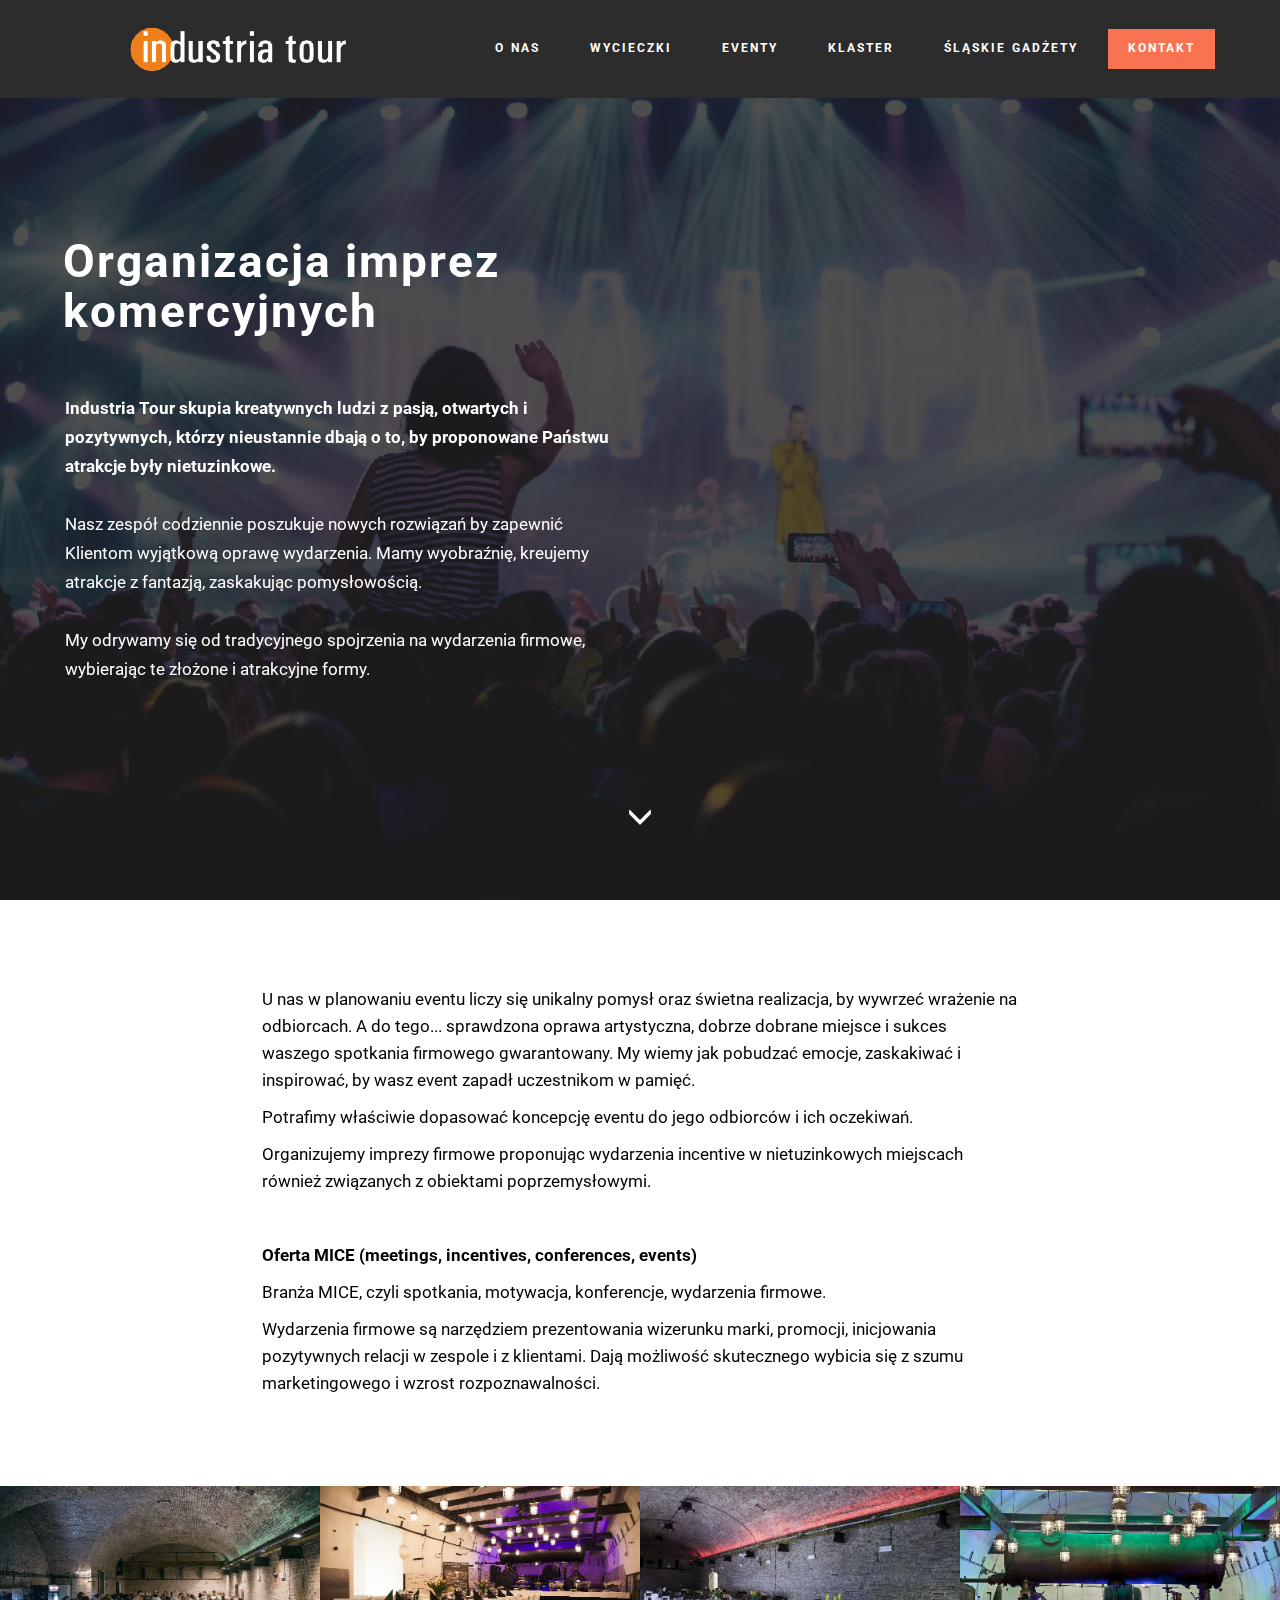
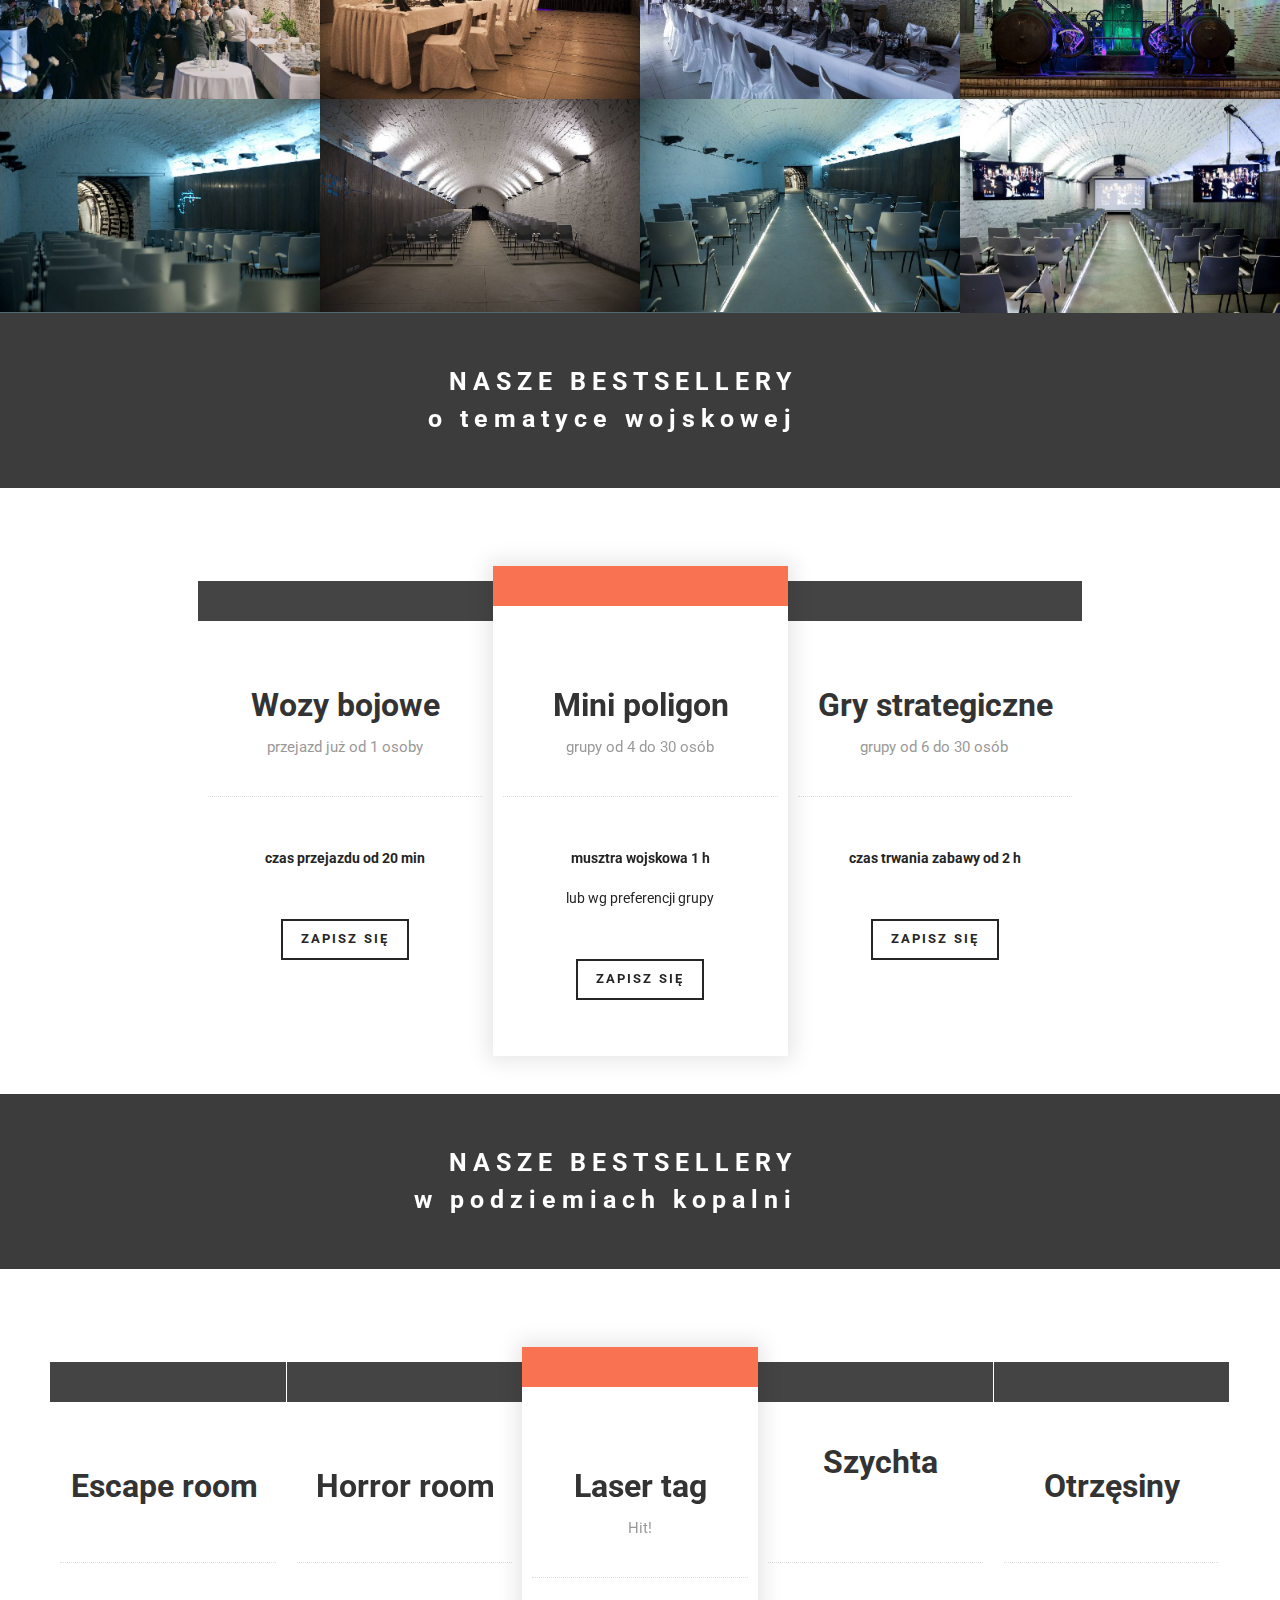
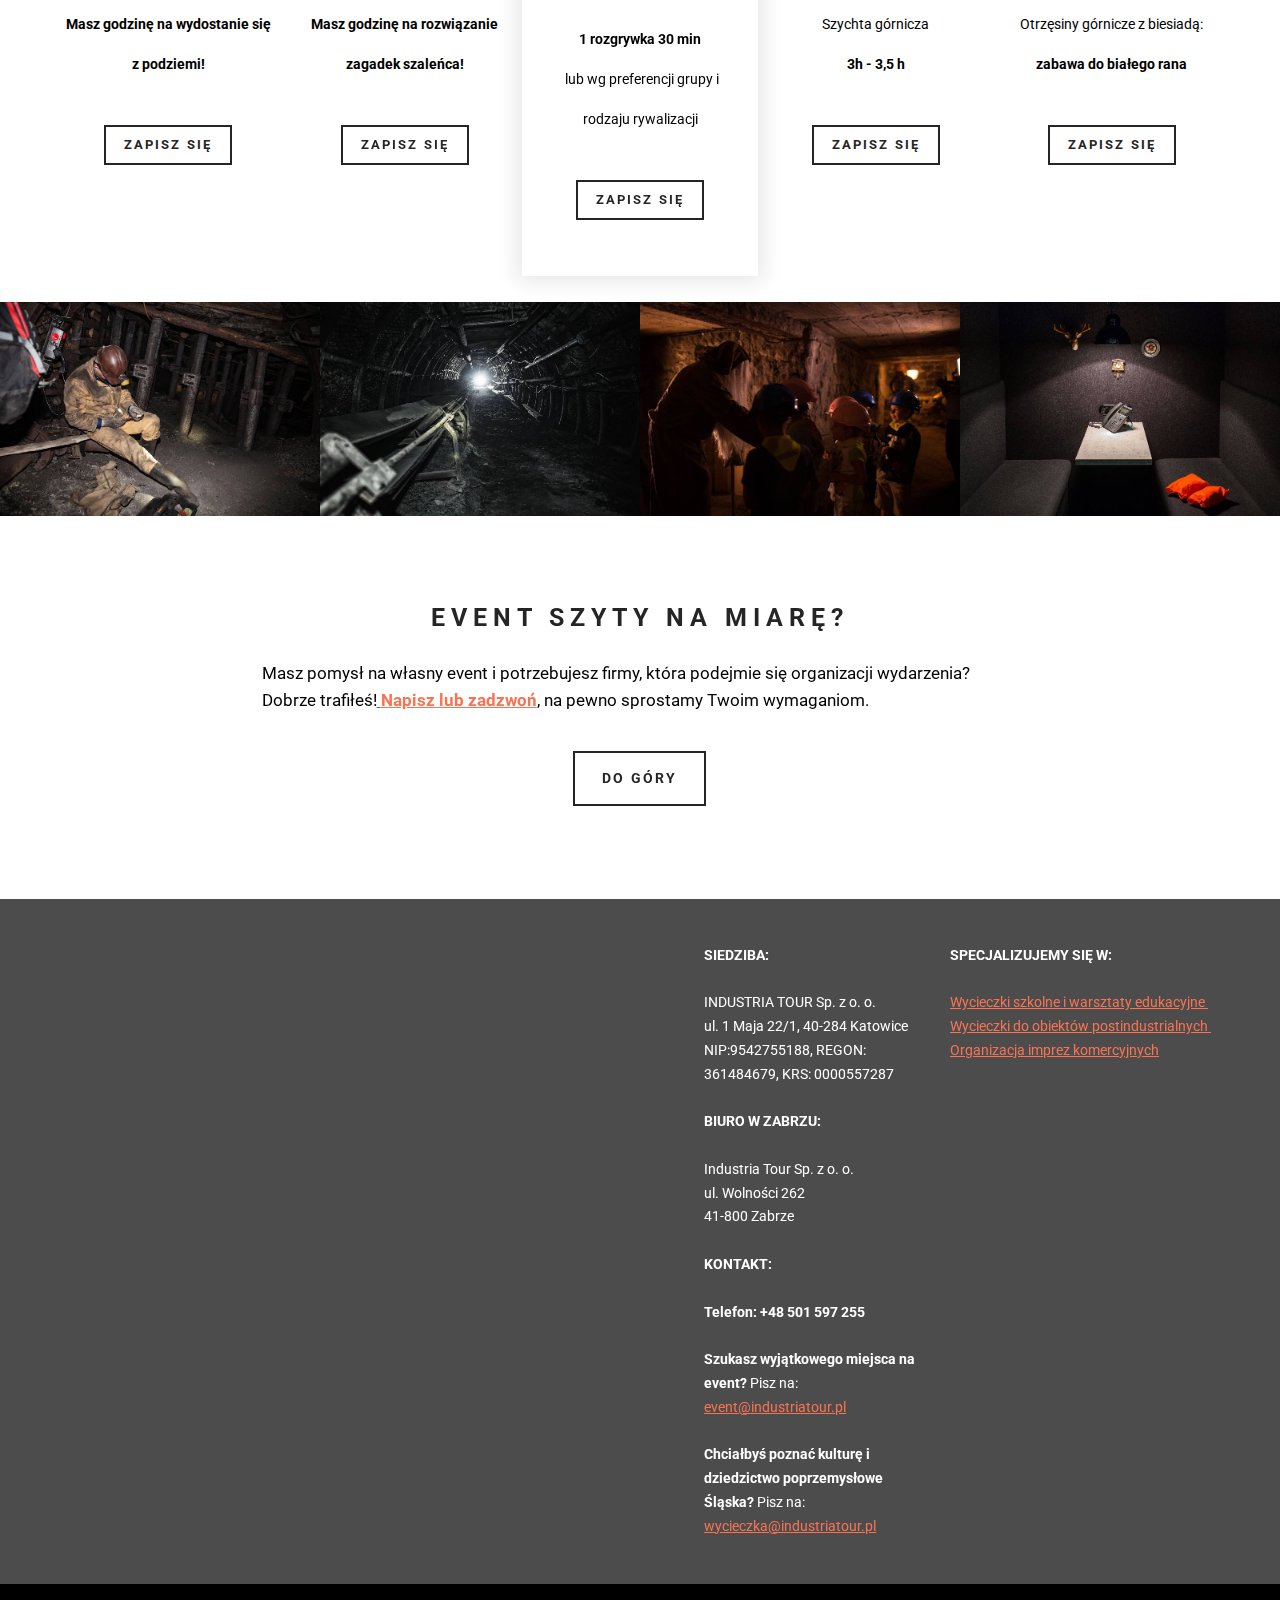
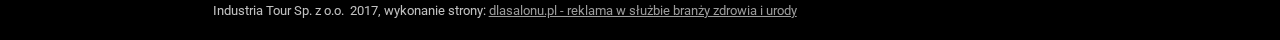
==== commit 745ac161: "create github pages" ====
--- a/eventy.html
+++ b/eventy.html
@@ -46,7 +46,7 @@
     </div>
 </section>
 
-<section class="engine"><a rel="external" href="https://mobirise.com">Mobirise Website Maker</a></section><section class="mbr-box mbr-section mbr-section--relative mbr-section--fixed-size mbr-section--full-height mbr-section--bg-adapted mbr-parallax-background mbr-after-navbar" id="header1-2d" style="background-image: url(assets/images/mbr-15-2000x1333.jpg);">
+<section class="engine"><a rel="external" href="https://mobirise.com">https://mobirise.com/</a></section><section class="mbr-box mbr-section mbr-section--relative mbr-section--fixed-size mbr-section--full-height mbr-section--bg-adapted mbr-parallax-background mbr-after-navbar" id="header1-2d" style="background-image: url(assets/images/mbr-15-2000x1333.jpg);">
     <div class="mbr-box__magnet mbr-box__magnet--sm-padding mbr-box__magnet--center-left">
         <div class="mbr-overlay" style="opacity: 0.8; background-color: rgb(34, 34, 34);"></div>
         <div class="mbr-box__container mbr-section__container container">
@@ -445,6 +445,88 @@
                     <div class="mbr-plan__buttons">
                         <div class="mbr-buttons mbr-buttons--center"><a href="eventy.html#contacts2-2k" class="mbr-buttons__btn btn btn-wrap btn-xs-lg btn-default">ZAPISZ SIĘ</a></div>
                     </div>
+                </div>
+            </div>
+        </div>
+    </div>
+</section>
+
+<section class="mbr-gallery mbr-section mbr-section--no-padding" id="gallery1-2u" style="background-color: rgb(76, 105, 114);">
+    <!-- Gallery -->
+    <div class=" mbr-gallery-layout-default">
+        <div>
+            <div class="row mbr-gallery-row no-gutter">
+
+                <div class="col-lg-3 col-md-4 col-sm-6 col-xs-12 mbr-gallery-item">
+
+                     
+
+                    <a href="#lb-gallery1-2u" data-slide-to="0" data-toggle="modal">
+                        <img alt="" src="assets/images/unnamed-2000x1333-800x533.jpg">
+                        <span class="icon glyphicon glyphicon-zoom-in"></span>
+                    </a>
+                </div><div class="col-lg-3 col-md-4 col-sm-6 col-xs-12 mbr-gallery-item">
+
+                     
+
+                    <a href="#lb-gallery1-2u" data-slide-to="1" data-toggle="modal">
+                        <img alt="" src="assets/images/unnamed-1-2000x1334-800x533.jpg">
+                        <span class="icon glyphicon glyphicon-zoom-in"></span>
+                    </a>
+                </div><div class="col-lg-3 col-md-4 col-sm-6 col-xs-12 mbr-gallery-item">
+
+                     
+
+                    <a href="#lb-gallery1-2u" data-slide-to="2" data-toggle="modal">
+                        <img alt="" src="assets/images/img-1-2000x1333-800x533.jpg">
+                        <span class="icon glyphicon glyphicon-zoom-in"></span>
+                    </a>
+                </div><div class="col-lg-3 col-md-4 col-sm-6 col-xs-12 mbr-gallery-item">
+
+                     
+
+                    <a href="#lb-gallery1-2u" data-slide-to="3" data-toggle="modal">
+                        <img alt="" src="assets/images/mbr-1-2000x1333-800x533.jpg">
+                        <span class="icon glyphicon glyphicon-zoom-in"></span>
+                    </a>
+                </div>
+            </div>
+        </div>
+        <div class="clearfix"></div>
+    </div>
+
+    <!-- Lightbox -->
+    <div data-app-prevent-settings="" class="mbr-slider modal fade carousel slide" tabindex="-1" data-keyboard="true" data-interval="false" id="lb-gallery1-2u">
+        <div class="modal-dialog">
+            <div class="modal-content">
+                <div class="modal-body">
+                    <ol class="carousel-indicators">
+                        <li data-app-prevent-settings="" data-target="#lb-gallery1-2u" data-slide-to="0"></li><li data-app-prevent-settings="" data-target="#lb-gallery1-2u" data-slide-to="1"></li><li data-app-prevent-settings="" data-target="#lb-gallery1-2u" data-slide-to="2"></li><li data-app-prevent-settings="" data-target="#lb-gallery1-2u" class=" active" data-slide-to="3"></li>
+                    </ol>
+                    <div class="carousel-inner">
+                        <div class="item">
+                            <img alt="" src="assets/images/unnamed-2000x1333.jpg">
+                        </div><div class="item">
+                            <img alt="" src="assets/images/unnamed-1-2000x1334.jpg">
+                        </div><div class="item">
+                            <img alt="" src="assets/images/img-1-2000x1333.jpg">
+                        </div><div class="item active">
+                            <img alt="" src="assets/images/mbr-1-2000x1333.jpg">
+                        </div>
+                    </div>
+                    <a class="left carousel-control" role="button" data-slide="prev" href="#lb-gallery1-2u">
+                        <span class="glyphicon glyphicon-menu-left" aria-hidden="true"></span>
+                        <span class="sr-only">Previous</span>
+                    </a>
+                    <a class="right carousel-control" role="button" data-slide="next" href="#lb-gallery1-2u">
+                        <span class="glyphicon glyphicon-menu-right" aria-hidden="true"></span>
+                        <span class="sr-only">Next</span>
+                    </a>
+
+                    <a class="close" href="#" role="button" data-dismiss="modal">
+                        <span class="glyphicon glyphicon-remove" aria-hidden="true"></span>
+                        <span class="sr-only">Close</span>
+                    </a>
                 </div>
             </div>
         </div>
--- a/assets/mobirise/css/mbr-additional.css
+++ b/assets/mobirise/css/mbr-additional.css
@@ -440,3 +440,29 @@
   font-size: 13px;
   text-align: right;
 }
+
+#ext_menu-2v .mbr-brand__name {
+  font-size: 16px;
+}
+#ext_menu-2v.mbr-navbar--stuck .mbr-navbar__section {
+  background: #2c2c2c;
+}
+#ext_menu-2v .mbr-navbar__section {
+  background: #2c2c2c;
+}
+#ext_menu-2v .mbr-navbar__hamburger {
+  color: #ffffff;
+}
+#ext_menu-2v .mbr-navbar__items a {
+  font-size: 12px;
+  font-family: 'Roboto', sans-serif;
+}
+#contacts2-2w B {
+  color: #ffffff;
+}
+#contacts2-2w STRONG {
+  color: #ffffff;
+}
+#contacts2-2w P {
+  color: #ffffff;
+}
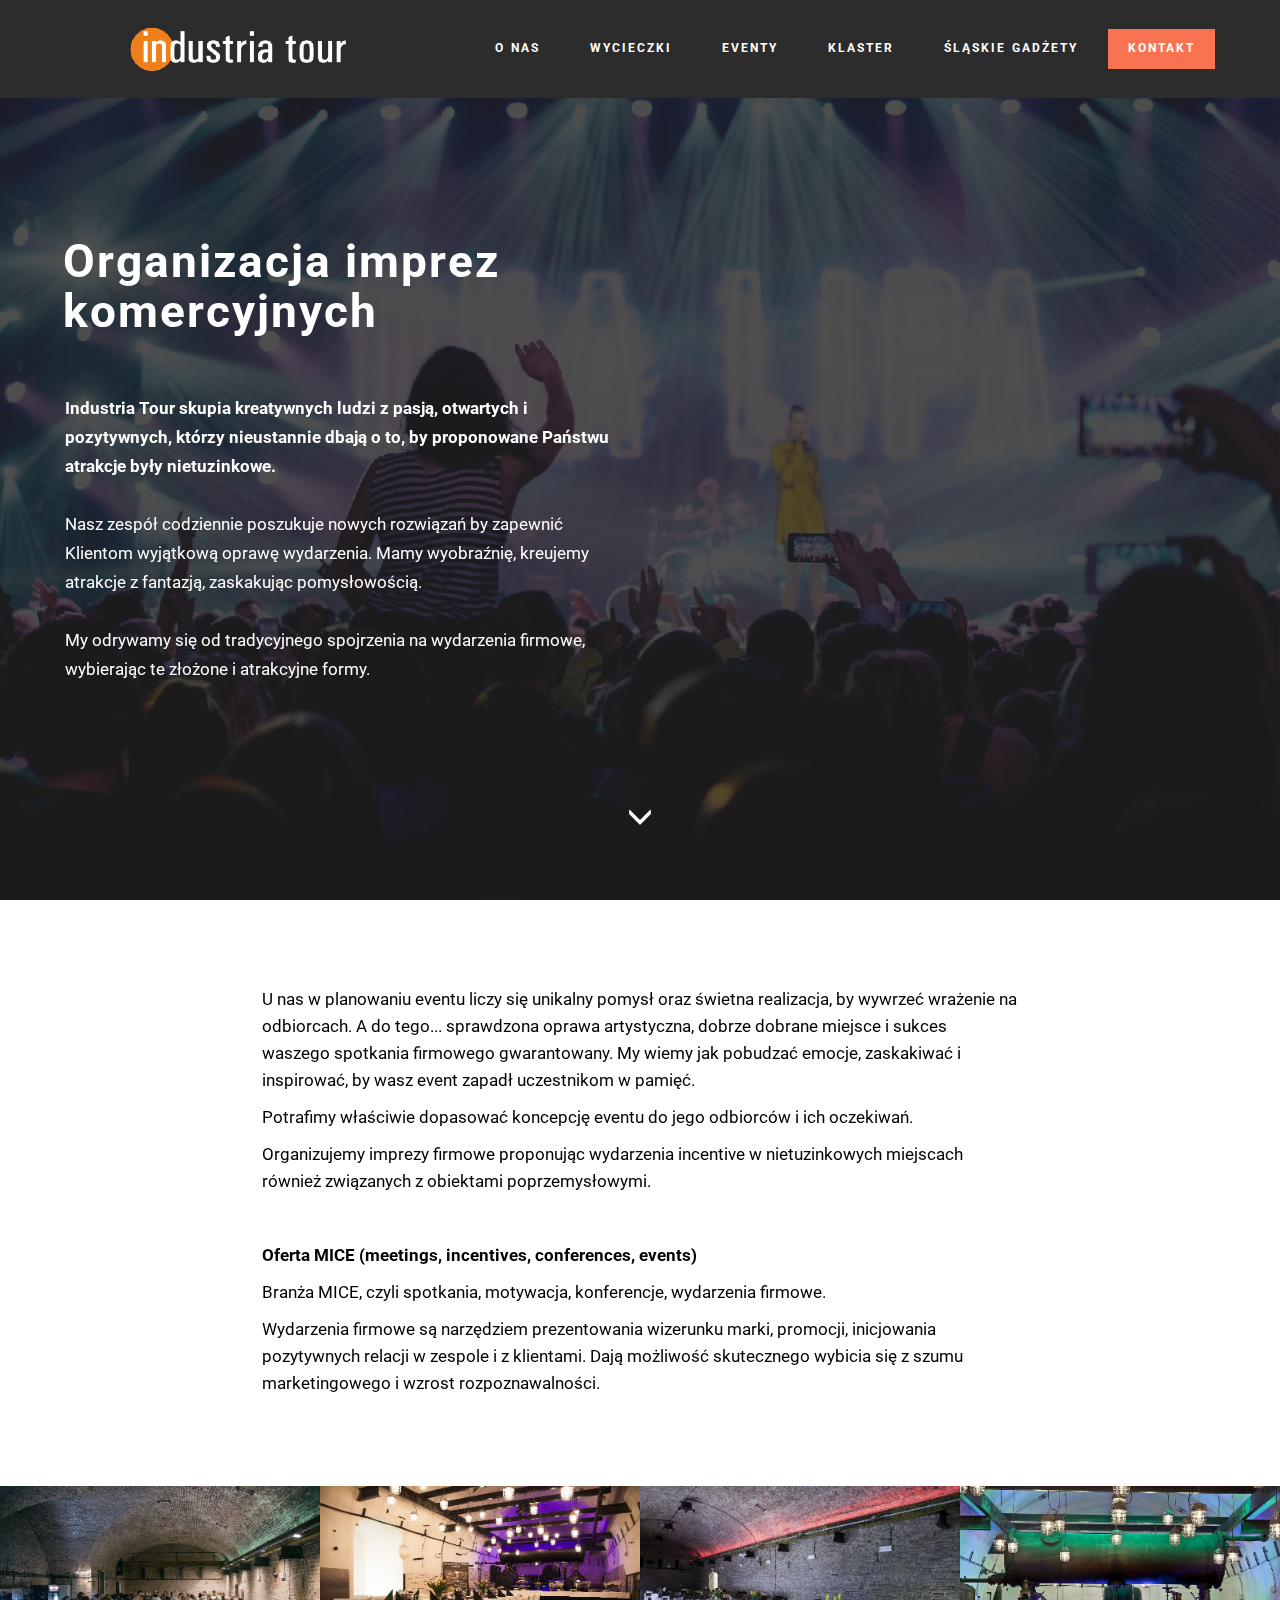
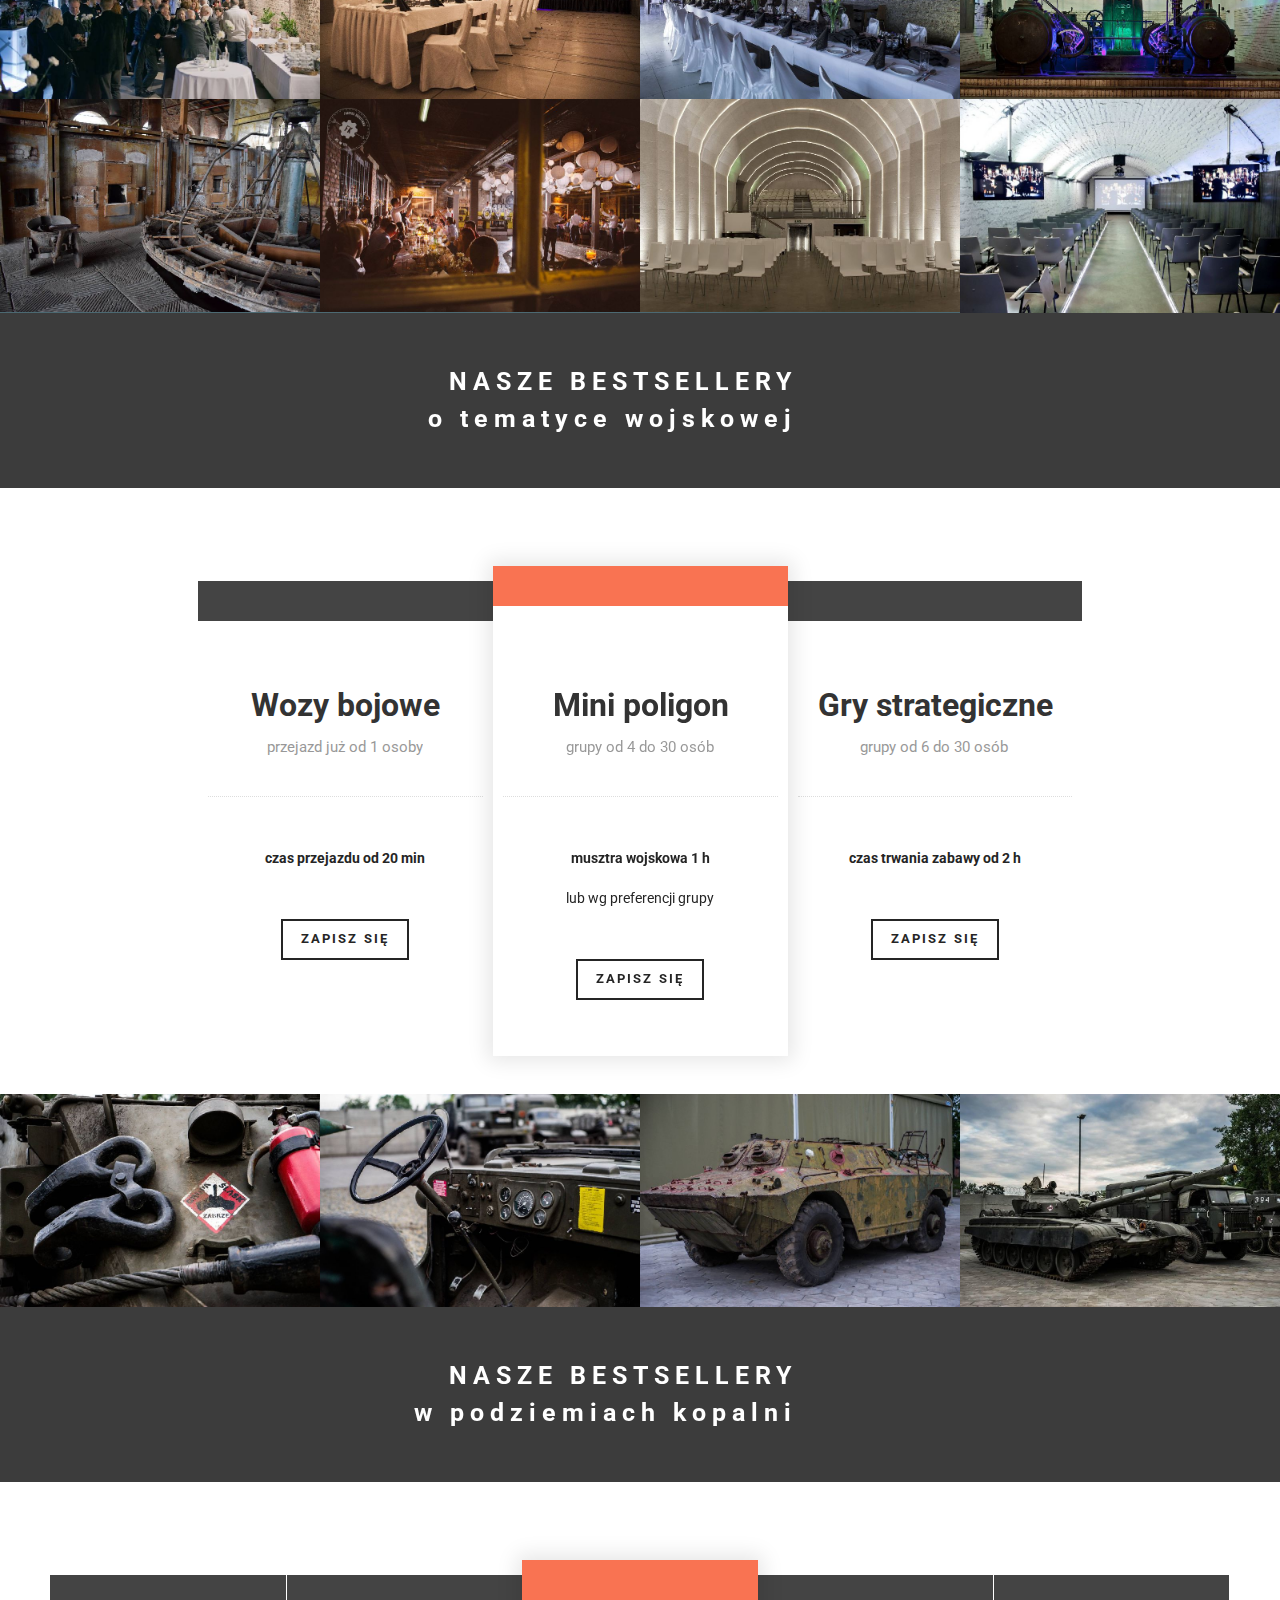
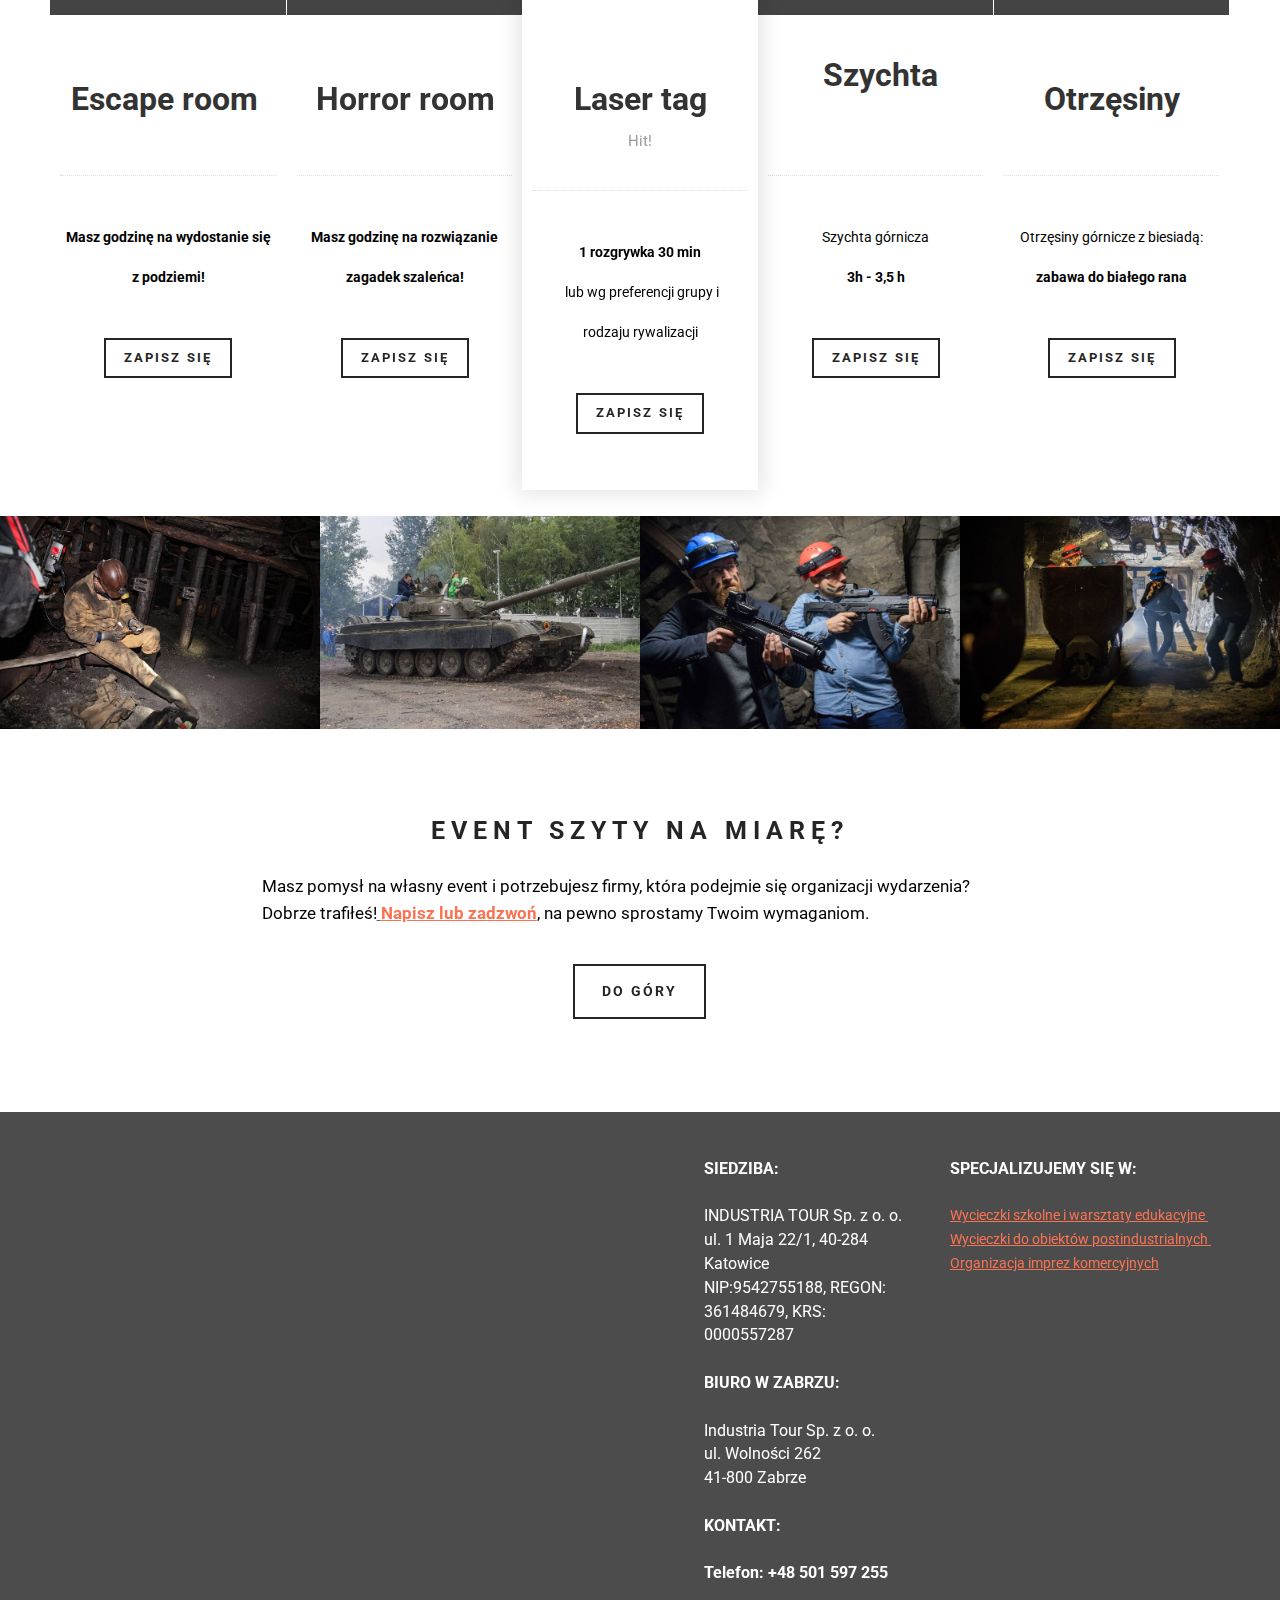
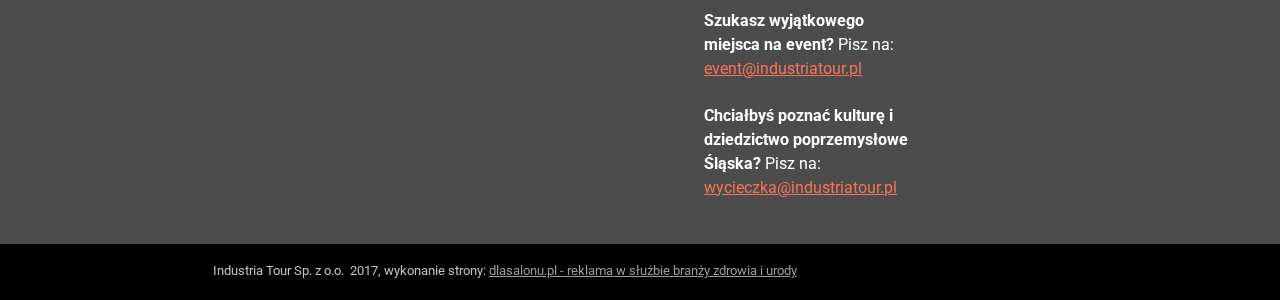
==== commit 4bf67cb4: "create github pages" ====
--- a/eventy.html
+++ b/eventy.html
@@ -37,7 +37,7 @@
                     <nav class="mbr-navbar__menu-box mbr-navbar__menu-box--inline-right">
                         <div class="mbr-navbar__column">
                             <ul class="mbr-navbar__items mbr-navbar__items--right float-left mbr-buttons mbr-buttons--freeze mbr-buttons--right btn-decorator mbr-buttons--active"><li class="mbr-navbar__item"><a class="mbr-buttons__link btn text-white" href="industriatour.html#msg-box5-a">O NAS</a></li> <li class="mbr-navbar__item"><a class="mbr-buttons__link btn text-white" href="wycieczki.html">WYCIECZKI</a></li> <li class="mbr-navbar__item"><a class="mbr-buttons__link btn text-white" href="eventy.html">EVENTY</a></li>        <li class="mbr-navbar__item"><a class="mbr-buttons__link btn text-white" href="klaster.html">KLASTER</a></li>  <li class="mbr-navbar__item"><a class="mbr-buttons__link btn text-white" href="slaskie_gadzety.html">ŚLĄSKIE GADŻETY</a></li></ul>                            
-                            <ul class="mbr-navbar__items mbr-navbar__items--right mbr-buttons mbr-buttons--freeze mbr-buttons--right btn-inverse mbr-buttons--active"><li class="mbr-navbar__item"><a class="mbr-buttons__btn btn btn-danger" href="industriatour.html#contacts2-e">KONTAKT</a></li></ul>
+                            <ul class="mbr-navbar__items mbr-navbar__items--right mbr-buttons mbr-buttons--freeze mbr-buttons--right btn-inverse mbr-buttons--active"><li class="mbr-navbar__item"><a class="mbr-buttons__btn btn btn-danger" href="industriatour.html#contacts2-e">KONTAKT</a></li> </ul>
                         </div>
                     </nav>
                 </div>
@@ -46,7 +46,7 @@
     </div>
 </section>
 
-<section class="engine"><a rel="external" href="https://mobirise.com">https://mobirise.com/</a></section><section class="mbr-box mbr-section mbr-section--relative mbr-section--fixed-size mbr-section--full-height mbr-section--bg-adapted mbr-parallax-background mbr-after-navbar" id="header1-2d" style="background-image: url(assets/images/mbr-15-2000x1333.jpg);">
+<section class="engine"><a rel="external" href="https://mobirise.com">mobirise.com</a></section><section class="mbr-box mbr-section mbr-section--relative mbr-section--fixed-size mbr-section--full-height mbr-section--bg-adapted mbr-parallax-background mbr-after-navbar" id="header1-2d" style="background-image: url(assets/images/mbr-15-2000x1333.jpg);">
     <div class="mbr-box__magnet mbr-box__magnet--sm-padding mbr-box__magnet--center-left">
         <div class="mbr-overlay" style="opacity: 0.8; background-color: rgb(34, 34, 34);"></div>
         <div class="mbr-box__container mbr-section__container container">
@@ -122,7 +122,7 @@
                      
 
                     <a href="#lb-gallery1-2o" data-slide-to="4" data-toggle="modal">
-                        <img alt="" src="assets/images/m1000-warsztat-rgb-001-2000x1334-800x533.jpg">
+                        <img alt="" src="assets/images/walcownia-karuzela-2000x1333-800x533.jpg">
                         <span class="icon glyphicon glyphicon-zoom-in"></span>
                     </a>
                 </div><div class="col-lg-3 col-md-4 col-sm-6 col-xs-12 mbr-gallery-item">
@@ -130,7 +130,7 @@
                      
 
                     <a href="#lb-gallery1-2o" data-slide-to="5" data-toggle="modal">
-                        <img alt="" src="assets/images/m1000-warsztat-rgb-002-2000x1334-800x533.jpg">
+                        <img alt="" src="assets/images/086-1-2000x1331-800x532.jpg">
                         <span class="icon glyphicon glyphicon-zoom-in"></span>
                     </a>
                 </div><div class="col-lg-3 col-md-4 col-sm-6 col-xs-12 mbr-gallery-item">
@@ -138,7 +138,7 @@
                      
 
                     <a href="#lb-gallery1-2o" data-slide-to="6" data-toggle="modal">
-                        <img alt="" src="assets/images/m1000-warsztat-rgb-003-2000x1334-800x533.jpg">
+                        <img alt="" src="assets/images/234234fdgv-p-2000x1333-800x533.jpg">
                         <span class="icon glyphicon glyphicon-zoom-in"></span>
                     </a>
                 </div><div class="col-lg-3 col-md-4 col-sm-6 col-xs-12 mbr-gallery-item">
@@ -161,7 +161,7 @@
             <div class="modal-content">
                 <div class="modal-body">
                     <ol class="carousel-indicators">
-                        <li data-app-prevent-settings="" data-target="#lb-gallery1-2o" data-slide-to="0"></li><li data-app-prevent-settings="" data-target="#lb-gallery1-2o" data-slide-to="1"></li><li data-app-prevent-settings="" data-target="#lb-gallery1-2o" data-slide-to="2"></li><li data-app-prevent-settings="" data-target="#lb-gallery1-2o" data-slide-to="3"></li><li data-app-prevent-settings="" data-target="#lb-gallery1-2o" data-slide-to="4"></li><li data-app-prevent-settings="" data-target="#lb-gallery1-2o" data-slide-to="5"></li><li data-app-prevent-settings="" data-target="#lb-gallery1-2o" data-slide-to="6"></li><li data-app-prevent-settings="" data-target="#lb-gallery1-2o" class=" active" data-slide-to="7"></li>
+                        <li data-app-prevent-settings="" data-target="#lb-gallery1-2o" data-slide-to="0"></li><li data-app-prevent-settings="" data-target="#lb-gallery1-2o" data-slide-to="1"></li><li data-app-prevent-settings="" data-target="#lb-gallery1-2o" data-slide-to="2"></li><li data-app-prevent-settings="" data-target="#lb-gallery1-2o" data-slide-to="3"></li><li data-app-prevent-settings="" data-target="#lb-gallery1-2o" data-slide-to="4"></li><li data-app-prevent-settings="" data-target="#lb-gallery1-2o" data-slide-to="5"></li><li data-app-prevent-settings="" data-target="#lb-gallery1-2o" class=" active" data-slide-to="6"></li><li data-app-prevent-settings="" data-target="#lb-gallery1-2o" data-slide-to="7"></li>
                     </ol>
                     <div class="carousel-inner">
                         <div class="item">
@@ -173,12 +173,12 @@
                         </div><div class="item">
                             <img alt="" src="assets/images/m1000-kompresory-rgb-003-2000x1334.jpg">
                         </div><div class="item">
-                            <img alt="" src="assets/images/m1000-warsztat-rgb-001-2000x1334.jpg">
-                        </div><div class="item">
-                            <img alt="" src="assets/images/m1000-warsztat-rgb-002-2000x1334.jpg">
-                        </div><div class="item">
-                            <img alt="" src="assets/images/m1000-warsztat-rgb-003-2000x1334.jpg">
+                            <img alt="" src="assets/images/walcownia-karuzela-2000x1333.jpg">
+                        </div><div class="item">
+                            <img alt="" src="assets/images/086-1-2000x1331.jpg">
                         </div><div class="item active">
+                            <img alt="" src="assets/images/234234fdgv-p-2000x1333.jpg">
+                        </div><div class="item">
                             <img alt="" src="assets/images/warsztatmechaniczny-2000x1336.jpg">
                         </div>
                     </div>
@@ -304,6 +304,88 @@
     </div>
 </section>
 
+<section class="mbr-gallery mbr-section mbr-section--no-padding" id="gallery1-37" style="background-color: rgb(76, 105, 114);">
+    <!-- Gallery -->
+    <div class=" mbr-gallery-layout-default">
+        <div>
+            <div class="row mbr-gallery-row no-gutter">
+
+                <div class="col-lg-3 col-md-4 col-sm-6 col-xs-12 mbr-gallery-item">
+
+                     
+
+                    <a href="#lb-gallery1-37" data-slide-to="0" data-toggle="modal">
+                        <img alt="" src="assets/images/m1000-ptw-39-fot-a-lasko-12-2000x1334-800x533.jpg">
+                        <span class="icon glyphicon glyphicon-zoom-in"></span>
+                    </a>
+                </div><div class="col-lg-3 col-md-4 col-sm-6 col-xs-12 mbr-gallery-item">
+
+                     
+
+                    <a href="#lb-gallery1-37" data-slide-to="1" data-toggle="modal">
+                        <img alt="" src="assets/images/m1000-ptw-39-fot-a-lasko-34-2000x1334-800x533.jpg">
+                        <span class="icon glyphicon glyphicon-zoom-in"></span>
+                    </a>
+                </div><div class="col-lg-3 col-md-4 col-sm-6 col-xs-12 mbr-gallery-item">
+
+                     
+
+                    <a href="#lb-gallery1-37" data-slide-to="2" data-toggle="modal">
+                        <img alt="" src="assets/images/m1000-ptw-39-fot-a-lasko-35-2000x1334-800x533.jpg">
+                        <span class="icon glyphicon glyphicon-zoom-in"></span>
+                    </a>
+                </div><div class="col-lg-3 col-md-4 col-sm-6 col-xs-12 mbr-gallery-item">
+
+                     
+
+                    <a href="#lb-gallery1-37" data-slide-to="3" data-toggle="modal">
+                        <img alt="" src="assets/images/unnamed-2-2000x1333-800x533.jpg">
+                        <span class="icon glyphicon glyphicon-zoom-in"></span>
+                    </a>
+                </div>
+            </div>
+        </div>
+        <div class="clearfix"></div>
+    </div>
+
+    <!-- Lightbox -->
+    <div data-app-prevent-settings="" class="mbr-slider modal fade carousel slide" tabindex="-1" data-keyboard="true" data-interval="false" id="lb-gallery1-37">
+        <div class="modal-dialog">
+            <div class="modal-content">
+                <div class="modal-body">
+                    <ol class="carousel-indicators">
+                        <li data-app-prevent-settings="" data-target="#lb-gallery1-37" data-slide-to="0"></li><li data-app-prevent-settings="" data-target="#lb-gallery1-37" data-slide-to="1"></li><li data-app-prevent-settings="" data-target="#lb-gallery1-37" data-slide-to="2"></li><li data-app-prevent-settings="" data-target="#lb-gallery1-37" class=" active" data-slide-to="3"></li>
+                    </ol>
+                    <div class="carousel-inner">
+                        <div class="item">
+                            <img alt="" src="assets/images/m1000-ptw-39-fot-a-lasko-12-2000x1334.jpg">
+                        </div><div class="item">
+                            <img alt="" src="assets/images/m1000-ptw-39-fot-a-lasko-34-2000x1334.jpg">
+                        </div><div class="item">
+                            <img alt="" src="assets/images/m1000-ptw-39-fot-a-lasko-35-2000x1334.jpg">
+                        </div><div class="item active">
+                            <img alt="" src="assets/images/unnamed-2-2000x1333.jpg">
+                        </div>
+                    </div>
+                    <a class="left carousel-control" role="button" data-slide="prev" href="#lb-gallery1-37">
+                        <span class="glyphicon glyphicon-menu-left" aria-hidden="true"></span>
+                        <span class="sr-only">Previous</span>
+                    </a>
+                    <a class="right carousel-control" role="button" data-slide="next" href="#lb-gallery1-37">
+                        <span class="glyphicon glyphicon-menu-right" aria-hidden="true"></span>
+                        <span class="sr-only">Next</span>
+                    </a>
+
+                    <a class="close" href="#" role="button" data-dismiss="modal">
+                        <span class="glyphicon glyphicon-remove" aria-hidden="true"></span>
+                        <span class="sr-only">Close</span>
+                    </a>
+                </div>
+            </div>
+        </div>
+    </div>
+</section>
+
 <section class="mbr-section mbr-section--relative mbr-section--short-paddings" id="msg-box1-2h" style="background-color: rgb(60, 60, 60);">
 
     
@@ -478,7 +560,7 @@
                      
 
                     <a href="#lb-gallery1-2u" data-slide-to="2" data-toggle="modal">
-                        <img alt="" src="assets/images/img-1-2000x1333-800x533.jpg">
+                        <img alt="" src="assets/images/img-11-2000x1333-800x533.jpg">
                         <span class="icon glyphicon glyphicon-zoom-in"></span>
                     </a>
                 </div><div class="col-lg-3 col-md-4 col-sm-6 col-xs-12 mbr-gallery-item">
@@ -486,7 +568,7 @@
                      
 
                     <a href="#lb-gallery1-2u" data-slide-to="3" data-toggle="modal">
-                        <img alt="" src="assets/images/mbr-1-2000x1333-800x533.jpg">
+                        <img alt="" src="assets/images/img-10-2000x1333-800x533.jpg">
                         <span class="icon glyphicon glyphicon-zoom-in"></span>
                     </a>
                 </div>
@@ -501,17 +583,17 @@
             <div class="modal-content">
                 <div class="modal-body">
                     <ol class="carousel-indicators">
-                        <li data-app-prevent-settings="" data-target="#lb-gallery1-2u" data-slide-to="0"></li><li data-app-prevent-settings="" data-target="#lb-gallery1-2u" data-slide-to="1"></li><li data-app-prevent-settings="" data-target="#lb-gallery1-2u" data-slide-to="2"></li><li data-app-prevent-settings="" data-target="#lb-gallery1-2u" class=" active" data-slide-to="3"></li>
+                        <li data-app-prevent-settings="" data-target="#lb-gallery1-2u" data-slide-to="0"></li><li data-app-prevent-settings="" data-target="#lb-gallery1-2u" data-slide-to="1"></li><li data-app-prevent-settings="" data-target="#lb-gallery1-2u" class=" active" data-slide-to="2"></li><li data-app-prevent-settings="" data-target="#lb-gallery1-2u" data-slide-to="3"></li>
                     </ol>
                     <div class="carousel-inner">
                         <div class="item">
                             <img alt="" src="assets/images/unnamed-2000x1333.jpg">
                         </div><div class="item">
                             <img alt="" src="assets/images/unnamed-1-2000x1334.jpg">
-                        </div><div class="item">
-                            <img alt="" src="assets/images/img-1-2000x1333.jpg">
                         </div><div class="item active">
-                            <img alt="" src="assets/images/mbr-1-2000x1333.jpg">
+                            <img alt="" src="assets/images/img-11-2000x1333.jpg">
+                        </div><div class="item">
+                            <img alt="" src="assets/images/img-10-2000x1333.jpg">
                         </div>
                     </div>
                     <a class="left carousel-control" role="button" data-slide="prev" href="#lb-gallery1-2u">
@@ -572,7 +654,7 @@
                         <p class="mbr-contacts__text"><strong>SIEDZIBA:</strong><strong><br></strong><br>INDUSTRIA TOUR Sp. z o. o.<br>ul. 1 Maja 22/1, 40-284 Katowice<br>NIP:9542755188, REGON: 361484679, KRS: 0000557287<br><br><strong>BIURO W ZABRZU:</strong><br><br>Industria Tour Sp. z o. o.<br>ul. Wolności 262<br>41-800 Zabrze<br><br>
 <strong>KONTAKT:</strong><br><strong><br></strong><strong>Telefon:&nbsp;</strong><strong>+48 501 597 255</strong><br><br><strong>Szukasz wyjątkowego miejsca na event?</strong>&nbsp;Pisz na: <a href="mailito:event@industriatour.pl" target="_blank" class="text-danger">event@industriatour.pl</a><br><br><strong>Chciałbyś poznać kulturę i dziedzictwo poprzemysłowe Śląska?</strong>&nbsp;Pisz na: <a href="mailito:wycieczka@industriatour.pl" target="_blank" class="text-danger">wycieczka@industriatour.pl</a><br></p>
                     </div>
-                    <div class="col-sm-6"><p class="mbr-contacts__text"><strong>SPECJALIZUJEMY SIĘ W:</strong></p><p class="mbr-contacts__text"><strong><br></strong></p><ul class="mbr-contacts__list"><li><a href="wycieczki.html#header1-u" class="text-danger">Wycieczki szkolne i warsztaty edukacyjne </a>&nbsp;</li><li><a href="wycieczki.html#header1-q" class="text-danger">Wycieczki do obiektów postindustrialnych&nbsp;</a><a href="oferta.html#header1-q" class="text-danger"></a><a href="page1.html#header1-q" class="text-danger"></a><a href="index.html" class="text-danger"></a></li><li><a href="oferta.html#header1-t" class="text-danger">Organizacja imprez komercyjnych</a><a class="mbr-contacts__link text-gray" href="https://mobirise.com/mobirise-free-mac.zip"></a></li></ul></div>
+                    <div class="col-sm-6"><p class="mbr-contacts__text"><strong>SPECJALIZUJEMY SIĘ W:</strong></p><p class="mbr-contacts__text"><strong><br></strong></p><ul class="mbr-contacts__list"><li><a href="wycieczki.html#header1-u" class="text-danger">Wycieczki szkolne i warsztaty edukacyjne </a>&nbsp;</li><li><a href="wycieczki.html#header1-q" class="text-danger">Wycieczki do obiektów postindustrialnych&nbsp;</a><a href="oferta.html#header1-q" class="text-danger"></a><a href="page1.html#header1-q" class="text-danger"></a><a href="index.html" class="text-danger"></a></li><li><a href="oferta.html#header1-t" class="text-danger">Organizacja imprez komercyjnych</a></li></ul><p><br></p><p><br></p><p><br></p><p><br></p><p><br></p><p><br></p><p><br></p></div>
                 </div>
             </div>
         </div>
--- a/assets/mobirise/css/mbr-additional.css
+++ b/assets/mobirise/css/mbr-additional.css
@@ -25,6 +25,12 @@
 }
 #msg-box4-17 .mbr-article {
   color: #ffffff;
+}
+#header1-1a P {
+  font-size: 17px;
+}
+#header1-1a H1 {
+  font-size: 30px;
 }
 #header1-18 P {
   color: #000000;
@@ -46,12 +52,7 @@
 }
 #msg-box4-19 .mbr-article P {
   color: #777777;
-}
-#header1-1a P {
-  font-size: 17px;
-}
-#header1-1a H1 {
-  font-size: 30px;
+  text-align: left;
 }
 #msg-box3-1c .mbr-header .mbr-header__text {
   text-align: center;
@@ -67,6 +68,7 @@
 }
 #contacts2-16 P {
   color: #ffffff;
+  font-size: 16px;
 }
 #msg-box1-1v .mbr-header .mbr-header__text {
   color: #fff;
@@ -144,6 +146,7 @@
 }
 #contacts2-1e P {
   color: #ffffff;
+  font-size: 16px;
 }
 #msg-box1-1w .mbr-header .mbr-header__text {
   color: #fff;
@@ -198,6 +201,18 @@
   text-align: left;
   font-size: 20px;
 }
+#msg-box5-3c .mbr-header__text {
+  color: #ffffff;
+}
+#msg-box5-3c .mbr-header__subtext {
+  color: #ffffff;
+}
+#msg-box5-3c .mbr-article {
+  color: #ffffff;
+}
+#msg-box5-3c .mbr-article P {
+  font-size: 30px;
+}
 #msg-box4-b .mbr-header__text {
   color: #ffffff;
   font-family: 'Roboto', sans-serif;
@@ -228,6 +243,9 @@
 #features1-d .mbr-section__col .mbr-header__text {
   text-align: center;
 }
+#features1-2z .mbr-section__col .mbr-header__text {
+  text-align: center;
+}
 #contacts2-e B {
   color: #ffffff;
 }
@@ -236,6 +254,7 @@
 }
 #contacts2-e P {
   color: #ffffff;
+  font-size: 16px;
 }
 #msg-box1-2s .mbr-header .mbr-header__text {
   color: #fff;
@@ -304,6 +323,13 @@
   text-align: right;
   color: #ffffff;
 }
+#testimonials1-r .mbr-reviews__author-name {
+  text-align: center;
+}
+#testimonials1-r .mbr-reviews__text P {
+  font-size: 16px;
+  color: #000000;
+}
 #content1-1l P {
   color: #000000;
   font-size: 17px;
@@ -311,13 +337,6 @@
 #content1-1l B {
   color: #000000;
 }
-#testimonials1-r .mbr-reviews__author-name {
-  text-align: center;
-}
-#testimonials1-r .mbr-reviews__text P {
-  font-size: 16px;
-  color: #000000;
-}
 #testimonials1-1m .mbr-reviews__text P {
   color: #000000;
 }
@@ -345,6 +364,7 @@
 }
 #contacts2-g P {
   color: #ffffff;
+  font-size: 16px;
 }
 #msg-box1-1u .mbr-header .mbr-header__text {
   color: #fff;
@@ -431,6 +451,7 @@
 }
 #contacts2-2k P {
   color: #ffffff;
+  font-size: 16px;
 }
 #msg-box1-2l .mbr-header .mbr-header__text {
   color: #fff;
@@ -465,4 +486,5 @@
 }
 #contacts2-2w P {
   color: #ffffff;
-}
+  font-size: 16px;
+}
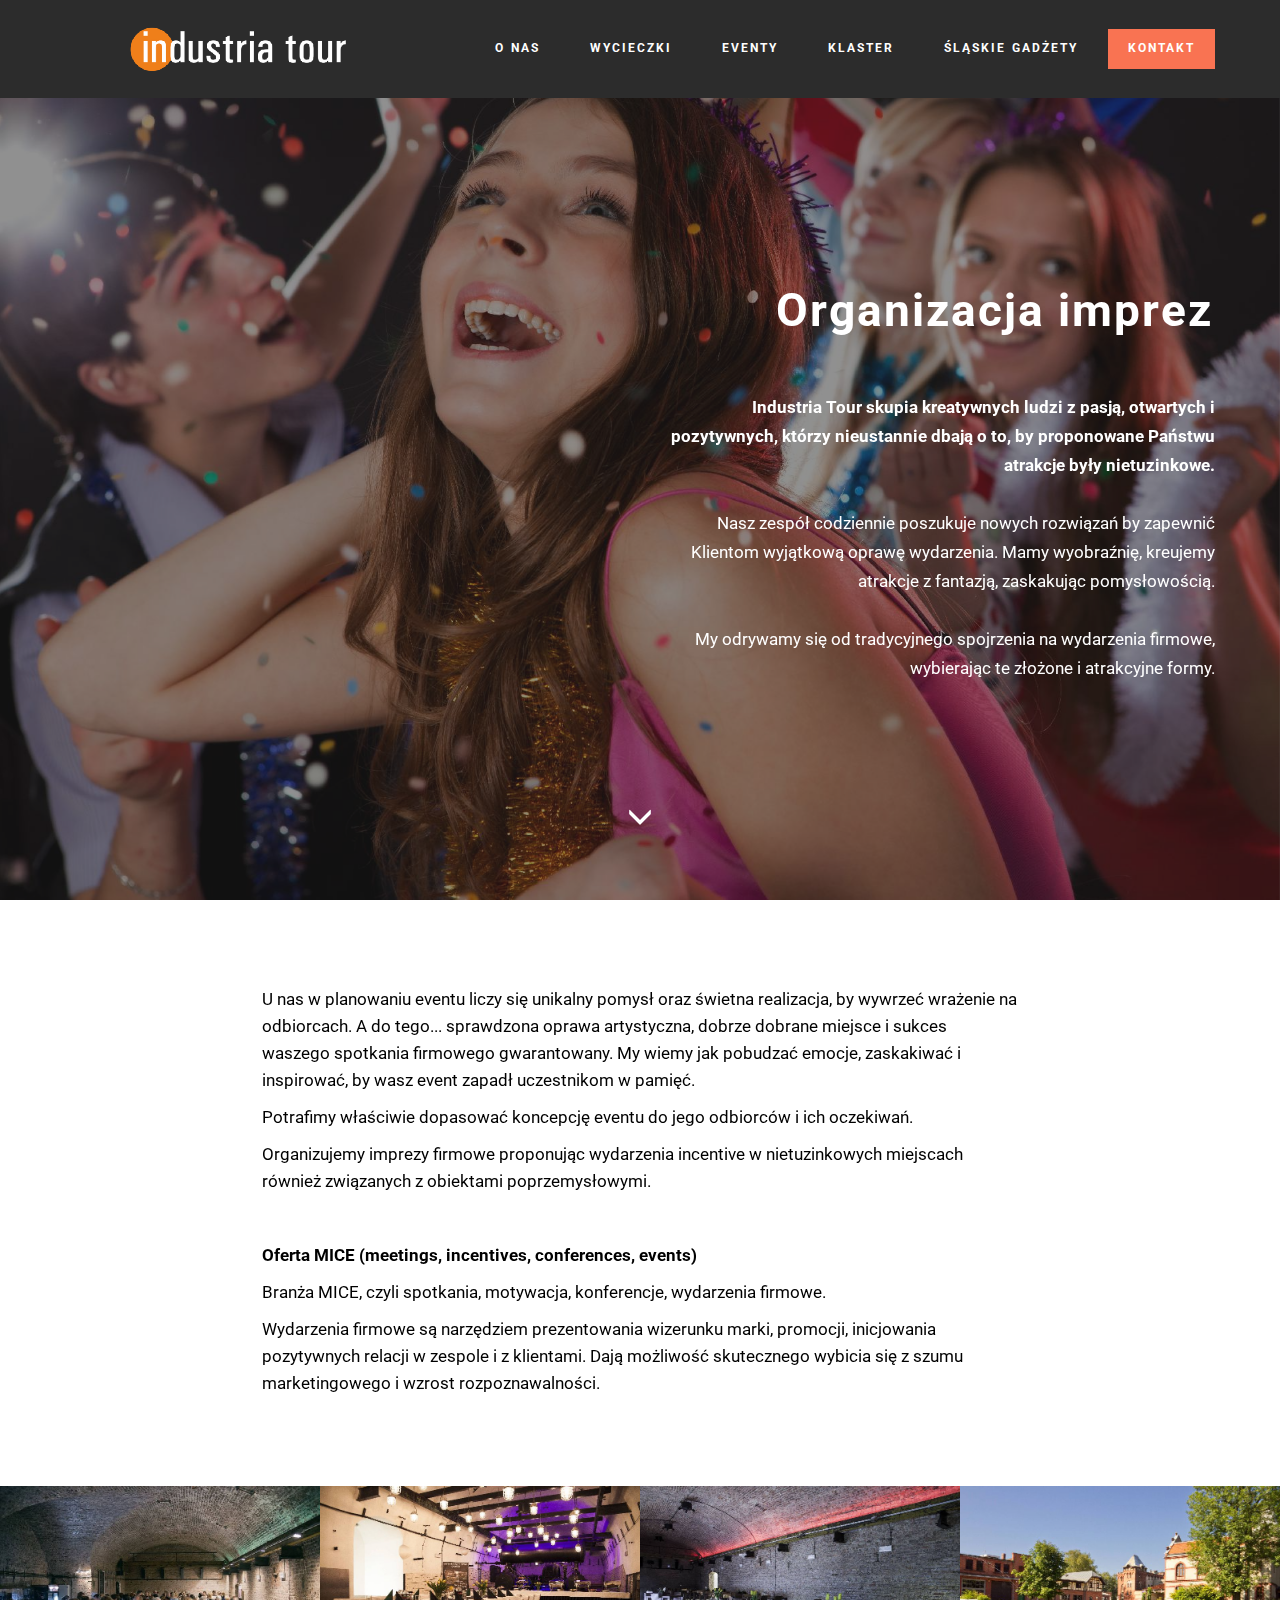
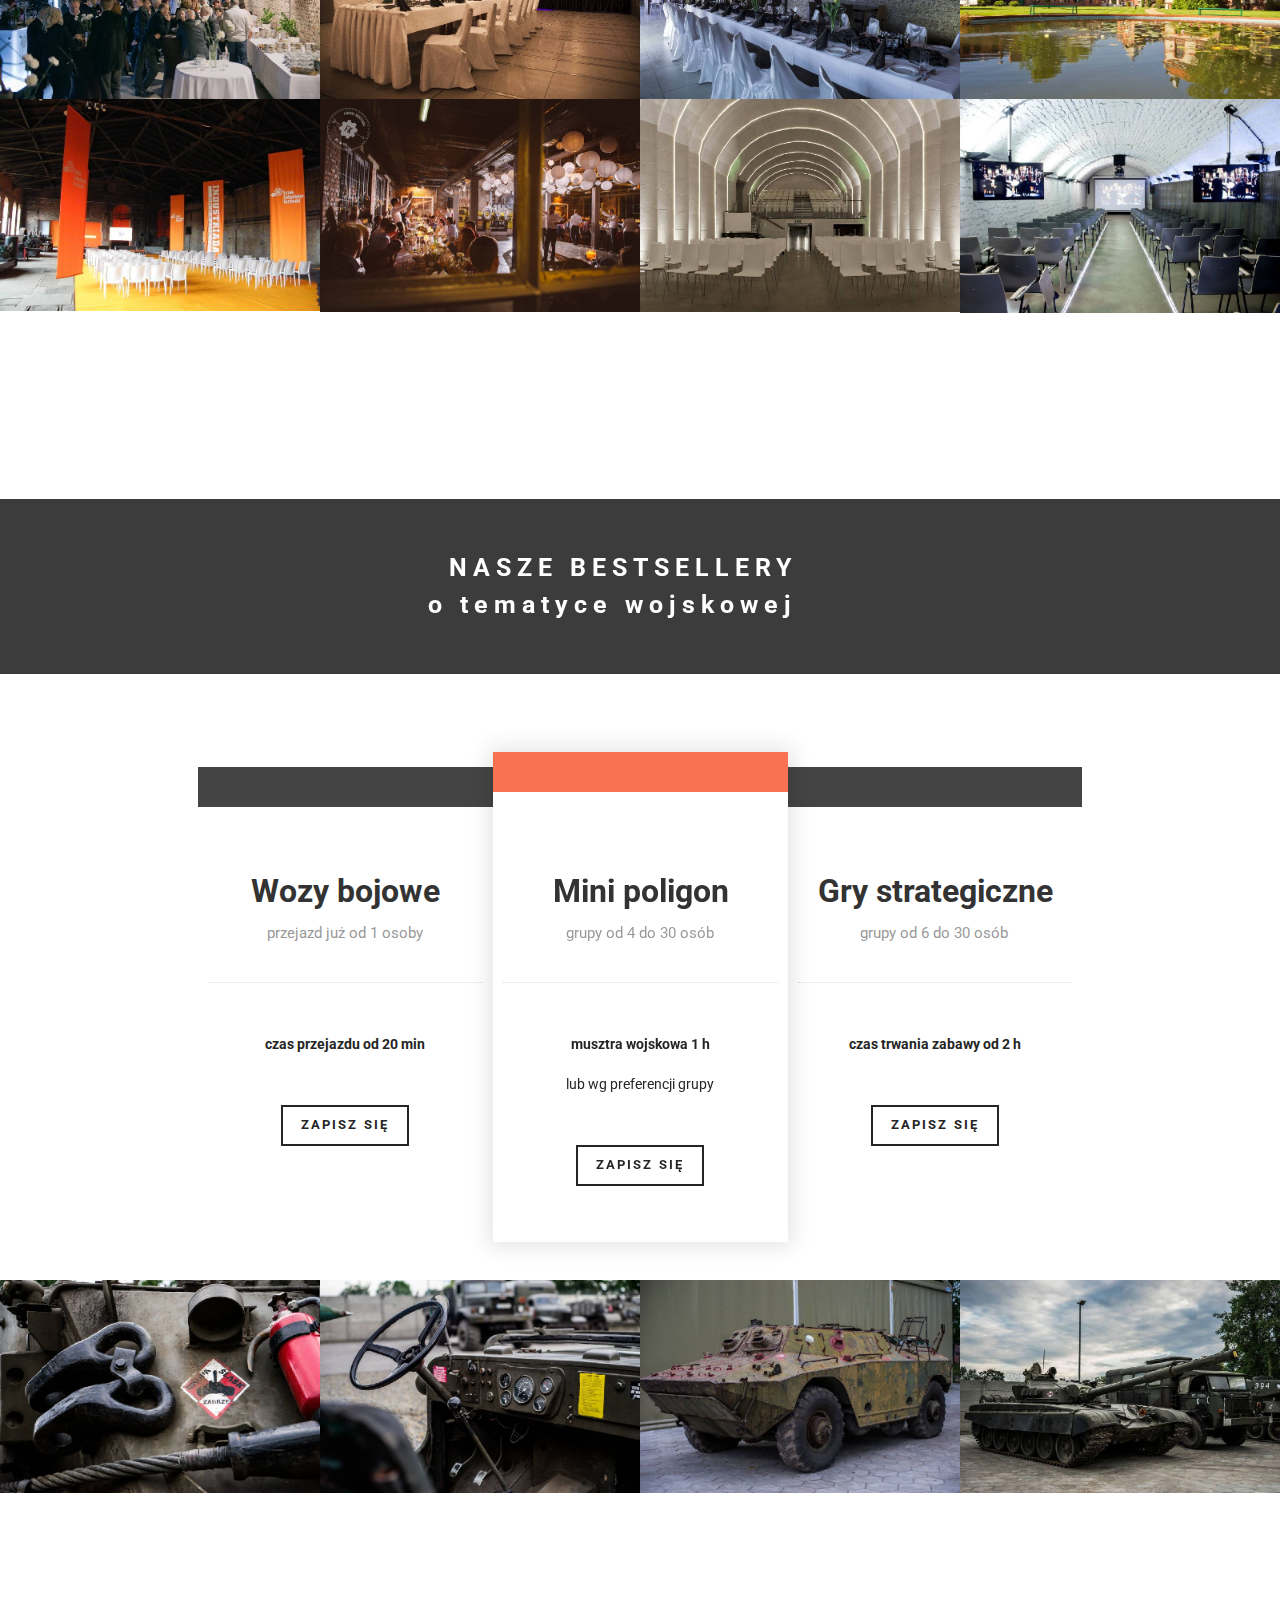
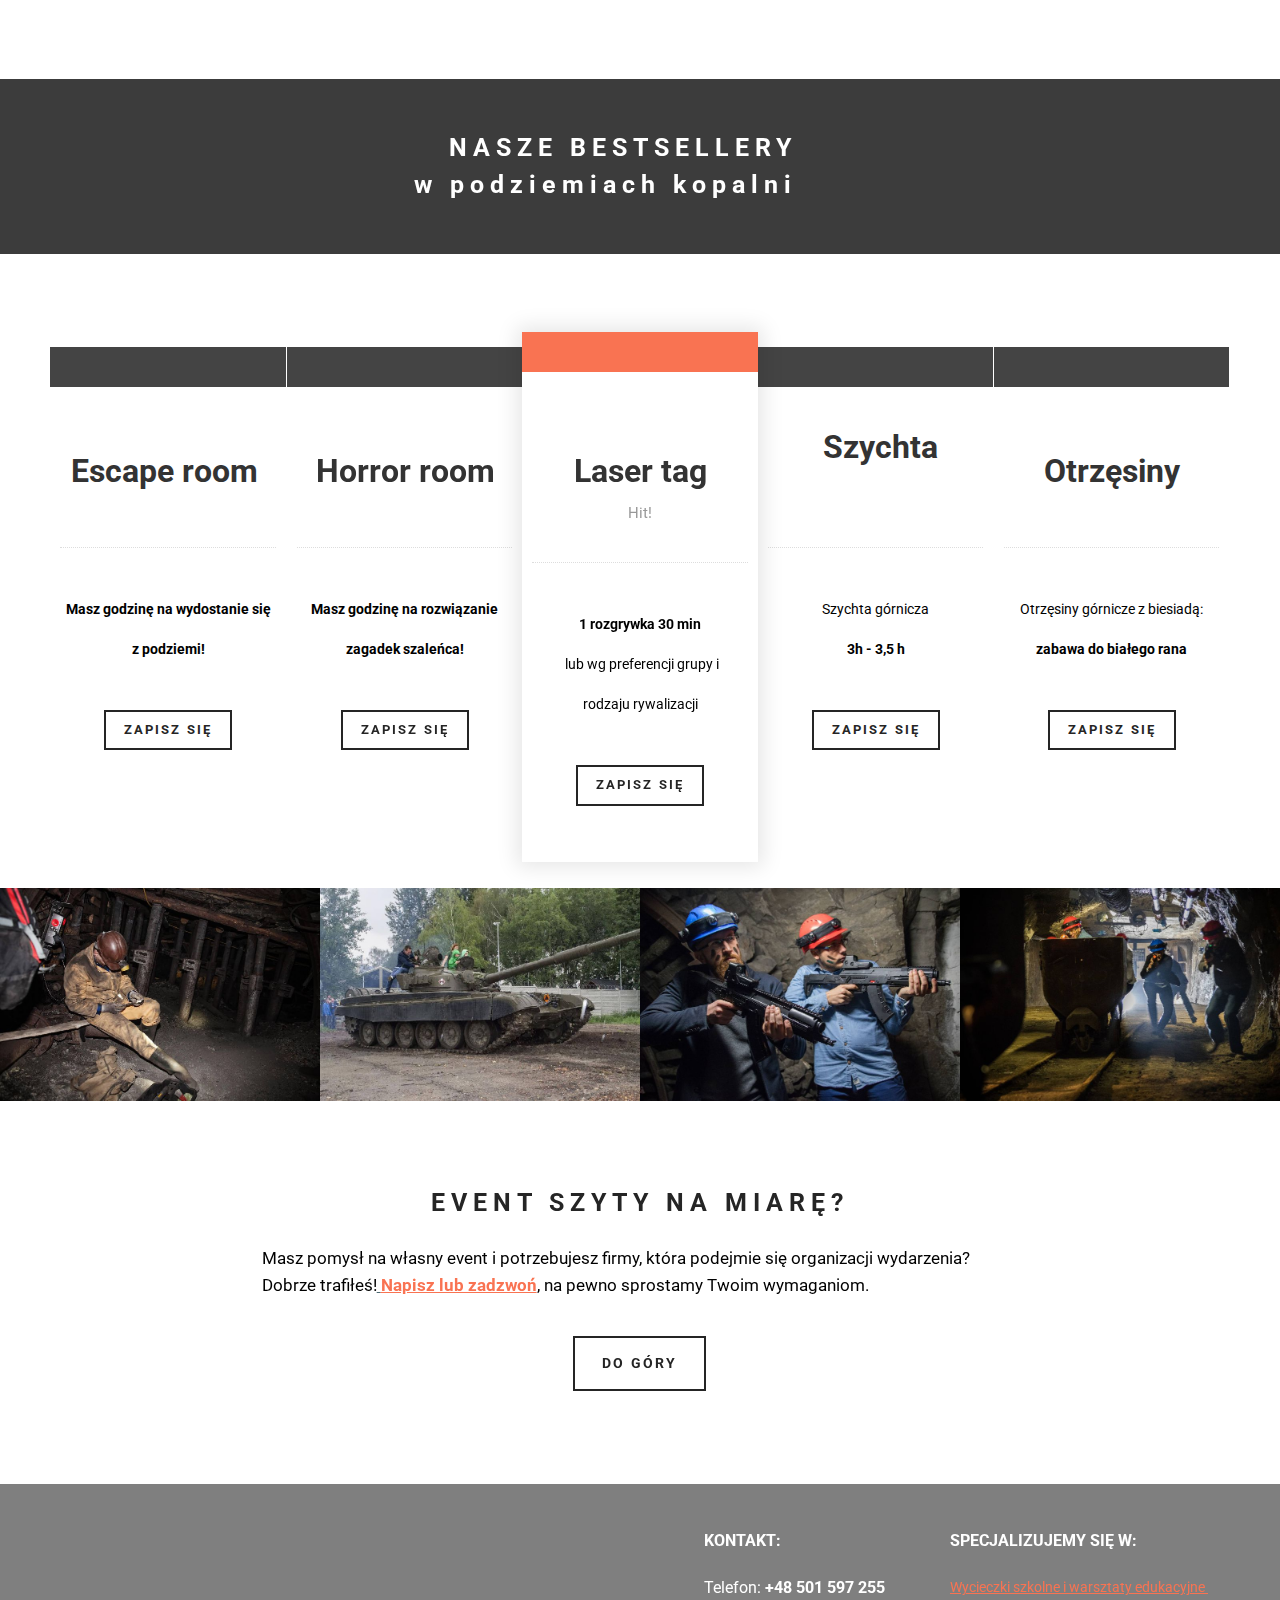
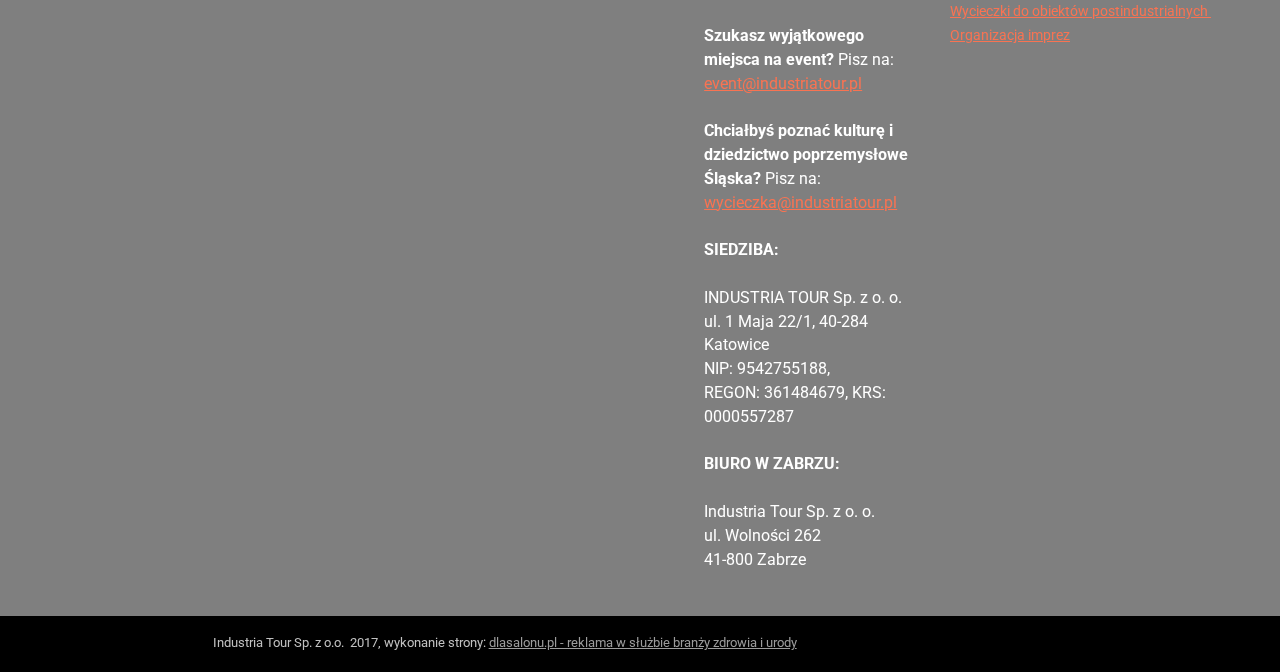
==== commit 484f3b80: "create github pages" ====
--- a/eventy.html
+++ b/eventy.html
@@ -46,14 +46,14 @@
     </div>
 </section>
 
-<section class="engine"><a rel="external" href="https://mobirise.com">mobirise.com</a></section><section class="mbr-box mbr-section mbr-section--relative mbr-section--fixed-size mbr-section--full-height mbr-section--bg-adapted mbr-parallax-background mbr-after-navbar" id="header1-2d" style="background-image: url(assets/images/mbr-15-2000x1333.jpg);">
-    <div class="mbr-box__magnet mbr-box__magnet--sm-padding mbr-box__magnet--center-left">
-        <div class="mbr-overlay" style="opacity: 0.8; background-color: rgb(34, 34, 34);"></div>
+<section class="engine"><a rel="external" href="https://mobirise.com">Mobirise</a></section><section class="mbr-box mbr-section mbr-section--relative mbr-section--fixed-size mbr-section--full-height mbr-section--bg-adapted mbr-parallax-background" id="header1-2d" style="background-image: url(assets/images/14695879-xxl-2000x1333.jpg);">
+    <div class="mbr-box__magnet mbr-box__magnet--sm-padding mbr-box__magnet--center-left mbr-after-navbar">
+        <div class="mbr-overlay" style="opacity: 0.5; background-color: rgb(34, 34, 34);"></div>
         <div class="mbr-box__container mbr-section__container container">
             <div class="mbr-box mbr-box--stretched"><div class="mbr-box__magnet mbr-box__magnet--center-left">
-                <div class="row"><div class=" col-sm-6">
+                <div class="row"><div class=" col-sm-6 col-sm-offset-6">
                     <div class="mbr-hero animated fadeInUp">
-                        <h1 class="mbr-hero__text">Organizacja imprez komercyjnych<br><br></h1>
+                        <h1 class="mbr-hero__text">Organizacja imprez<br><br></h1>
                         <p class="mbr-hero__subtext"><strong>Industria Tour skupia kreatywnych ludzi z pasją, otwartych i pozytywnych, którzy nieustannie dbają o to, by proponowane Państwu atrakcje były nietuzinkowe.<br></strong><br>Nasz zespół codziennie poszukuje nowych rozwiązań by zapewnić Klientom wyjątkową oprawę wydarzenia.&nbsp;Mamy wyobraźnię, kreujemy atrakcje z fantazją, zaskakując pomysłowością.<br><br>My odrywamy się od tradycyjnego spojrzenia na wydarzenia firmowe, wybierając te złożone i atrakcyjne formy.<br><br></p>
                     </div>
                     
@@ -79,7 +79,7 @@
     
 </section>
 
-<section class="mbr-gallery mbr-section mbr-section--no-padding" id="gallery1-2o" style="background-color: rgb(76, 105, 114);">
+<section class="mbr-gallery mbr-section mbr-section--no-padding" id="gallery1-2o" style="background-color: rgb(255, 255, 255);">
     <!-- Gallery -->
     <div class=" mbr-gallery-layout-default">
         <div>
@@ -114,7 +114,7 @@
                      
 
                     <a href="#lb-gallery1-2o" data-slide-to="3" data-toggle="modal">
-                        <img alt="" src="assets/images/m1000-kompresory-rgb-003-2000x1334-800x533.jpg">
+                        <img alt="" src="assets/images/img-15-2000x1333-800x533.jpg">
                         <span class="icon glyphicon glyphicon-zoom-in"></span>
                     </a>
                 </div><div class="col-lg-3 col-md-4 col-sm-6 col-xs-12 mbr-gallery-item">
@@ -122,7 +122,7 @@
                      
 
                     <a href="#lb-gallery1-2o" data-slide-to="4" data-toggle="modal">
-                        <img alt="" src="assets/images/walcownia-karuzela-2000x1333-800x533.jpg">
+                        <img alt="" src="assets/images/oferta-walcownia-2000x1328-800x531.jpg">
                         <span class="icon glyphicon glyphicon-zoom-in"></span>
                     </a>
                 </div><div class="col-lg-3 col-md-4 col-sm-6 col-xs-12 mbr-gallery-item">
@@ -161,7 +161,7 @@
             <div class="modal-content">
                 <div class="modal-body">
                     <ol class="carousel-indicators">
-                        <li data-app-prevent-settings="" data-target="#lb-gallery1-2o" data-slide-to="0"></li><li data-app-prevent-settings="" data-target="#lb-gallery1-2o" data-slide-to="1"></li><li data-app-prevent-settings="" data-target="#lb-gallery1-2o" data-slide-to="2"></li><li data-app-prevent-settings="" data-target="#lb-gallery1-2o" data-slide-to="3"></li><li data-app-prevent-settings="" data-target="#lb-gallery1-2o" data-slide-to="4"></li><li data-app-prevent-settings="" data-target="#lb-gallery1-2o" data-slide-to="5"></li><li data-app-prevent-settings="" data-target="#lb-gallery1-2o" class=" active" data-slide-to="6"></li><li data-app-prevent-settings="" data-target="#lb-gallery1-2o" data-slide-to="7"></li>
+                        <li data-app-prevent-settings="" data-target="#lb-gallery1-2o" data-slide-to="0"></li><li data-app-prevent-settings="" data-target="#lb-gallery1-2o" data-slide-to="1"></li><li data-app-prevent-settings="" data-target="#lb-gallery1-2o" data-slide-to="2"></li><li data-app-prevent-settings="" data-target="#lb-gallery1-2o" class=" active" data-slide-to="3"></li><li data-app-prevent-settings="" data-target="#lb-gallery1-2o" data-slide-to="4"></li><li data-app-prevent-settings="" data-target="#lb-gallery1-2o" data-slide-to="5"></li><li data-app-prevent-settings="" data-target="#lb-gallery1-2o" data-slide-to="6"></li><li data-app-prevent-settings="" data-target="#lb-gallery1-2o" data-slide-to="7"></li>
                     </ol>
                     <div class="carousel-inner">
                         <div class="item">
@@ -170,13 +170,13 @@
                             <img alt="" src="assets/images/img-5-2000x1333.jpg">
                         </div><div class="item">
                             <img alt="" src="assets/images/k8260315-2000x1333.jpg">
-                        </div><div class="item">
-                            <img alt="" src="assets/images/m1000-kompresory-rgb-003-2000x1334.jpg">
-                        </div><div class="item">
-                            <img alt="" src="assets/images/walcownia-karuzela-2000x1333.jpg">
+                        </div><div class="item active">
+                            <img alt="" src="assets/images/img-15-2000x1333.jpg">
+                        </div><div class="item">
+                            <img alt="" src="assets/images/oferta-walcownia-2000x1328.jpg">
                         </div><div class="item">
                             <img alt="" src="assets/images/086-1-2000x1331.jpg">
-                        </div><div class="item active">
+                        </div><div class="item">
                             <img alt="" src="assets/images/234234fdgv-p-2000x1333.jpg">
                         </div><div class="item">
                             <img alt="" src="assets/images/warsztatmechaniczny-2000x1336.jpg">
@@ -196,6 +196,17 @@
                         <span class="sr-only">Close</span>
                     </a>
                 </div>
+            </div>
+        </div>
+    </div>
+</section>
+
+<section class="mbr-section" id="header3-3s">
+    <div class="mbr-section__container container mbr-section__container--isolated">
+        <div class="mbr-header mbr-header--wysiwyg row">
+            <div class="col-sm-8 col-sm-offset-2">
+                <h3 class="mbr-header__text"></h3>
+                
             </div>
         </div>
     </div>
@@ -386,6 +397,17 @@
     </div>
 </section>
 
+<section class="mbr-section" id="header3-3t">
+    <div class="mbr-section__container container mbr-section__container--isolated">
+        <div class="mbr-header mbr-header--wysiwyg row">
+            <div class="col-sm-8 col-sm-offset-2">
+                <h3 class="mbr-header__text"></h3>
+                
+            </div>
+        </div>
+    </div>
+</section>
+
 <section class="mbr-section mbr-section--relative mbr-section--short-paddings" id="msg-box1-2h" style="background-color: rgb(60, 60, 60);">
 
     
@@ -639,8 +661,8 @@
     </div>
 </section>
 
-<section class="mbr-section mbr-section--relative mbr-section--fixed-size mbr-parallax-background" id="contacts2-2k" style="background-image: url(assets/images/img-4-2000x1333.jpg);">
-    <div class="mbr-overlay" style="opacity: 0.7; background-color: rgb(0, 0, 0);"></div>
+<section class="mbr-section mbr-section--relative mbr-section--fixed-size mbr-parallax-background" id="contacts2-2k" style="background-image: url(assets/images/mbr-7-2000x1333.jpg);">
+    <div class="mbr-overlay" style="opacity: 0.5; background-color: rgb(0, 0, 0);"></div>
     <div class="mbr-section__container container">
         <div class="mbr-contacts mbr-contacts--wysiwyg row" style="padding-top: 45px; padding-bottom: 45px;">
             <div class="col-sm-6">
@@ -651,10 +673,9 @@
             <div class="col-sm-6">
                 <div class="row">
                     <div class="col-sm-5 col-sm-offset-1">
-                        <p class="mbr-contacts__text"><strong>SIEDZIBA:</strong><strong><br></strong><br>INDUSTRIA TOUR Sp. z o. o.<br>ul. 1 Maja 22/1, 40-284 Katowice<br>NIP:9542755188, REGON: 361484679, KRS: 0000557287<br><br><strong>BIURO W ZABRZU:</strong><br><br>Industria Tour Sp. z o. o.<br>ul. Wolności 262<br>41-800 Zabrze<br><br>
-<strong>KONTAKT:</strong><br><strong><br></strong><strong>Telefon:&nbsp;</strong><strong>+48 501 597 255</strong><br><br><strong>Szukasz wyjątkowego miejsca na event?</strong>&nbsp;Pisz na: <a href="mailito:event@industriatour.pl" target="_blank" class="text-danger">event@industriatour.pl</a><br><br><strong>Chciałbyś poznać kulturę i dziedzictwo poprzemysłowe Śląska?</strong>&nbsp;Pisz na: <a href="mailito:wycieczka@industriatour.pl" target="_blank" class="text-danger">wycieczka@industriatour.pl</a><br></p>
-                    </div>
-                    <div class="col-sm-6"><p class="mbr-contacts__text"><strong>SPECJALIZUJEMY SIĘ W:</strong></p><p class="mbr-contacts__text"><strong><br></strong></p><ul class="mbr-contacts__list"><li><a href="wycieczki.html#header1-u" class="text-danger">Wycieczki szkolne i warsztaty edukacyjne </a>&nbsp;</li><li><a href="wycieczki.html#header1-q" class="text-danger">Wycieczki do obiektów postindustrialnych&nbsp;</a><a href="oferta.html#header1-q" class="text-danger"></a><a href="page1.html#header1-q" class="text-danger"></a><a href="index.html" class="text-danger"></a></li><li><a href="oferta.html#header1-t" class="text-danger">Organizacja imprez komercyjnych</a></li></ul><p><br></p><p><br></p><p><br></p><p><br></p><p><br></p><p><br></p><p><br></p></div>
+                        <p class="mbr-contacts__text"><strong>KONTAKT:</strong><br><br>Telefon: <strong>+48 501 597 255</strong><br><br><strong>Szukasz wyjątkowego miejsca na event?</strong> Pisz na: <a href="mailto:event@industriatour.pl" class="text-danger">event@industriatour.pl</a><br><br><strong>Chciałbyś poznać kulturę i dziedzictwo poprzemysłowe Śląska?</strong> Pisz na: <a href="mailto:wycieczka@industriatour.pl" class="text-danger">wycieczka@industriatour.pl</a><br><br><strong>SIEDZIBA:</strong><strong><br></strong><br>INDUSTRIA TOUR Sp. z o. o.<br>ul. 1 Maja 22/1, 40-284 Katowice<br>NIP: 9542755188, <br>REGON: 361484679, KRS: 0000557287<br><br><strong>BIURO W ZABRZU:</strong><br><br>Industria Tour Sp. z o. o.<br>ul. Wolności 262<br>41-800 Zabrze<br></p>
+                    </div>
+                    <div class="col-sm-6"><p class="mbr-contacts__text"><strong>SPECJALIZUJEMY SIĘ W:</strong></p><p class="mbr-contacts__text"><strong><br></strong></p><ul class="mbr-contacts__list"><li><a href="wycieczki.html#header1-u" class="text-danger">Wycieczki szkolne i warsztaty edukacyjne </a>&nbsp;</li><li><a href="wycieczki.html#header1-q" class="text-danger">Wycieczki do obiektów postindustrialnych&nbsp;</a><a href="oferta.html#header1-q" class="text-danger"></a><a href="page1.html#header1-q" class="text-danger"></a><a href="index.html" class="text-danger"></a></li><li><a href="eventy.html" class="text-danger">Organizacja imprez</a></li></ul><p><br></p><p><br></p><p><br></p><p><br></p><p><br></p><p><br></p><p><br></p></div>
                 </div>
             </div>
         </div>
--- a/assets/mobirise/css/mbr-additional.css
+++ b/assets/mobirise/css/mbr-additional.css
@@ -60,13 +60,13 @@
 #msg-box3-1c .mbr-header .mbr-header__subtext {
   text-align: center;
 }
-#contacts2-16 B {
-  color: #ffffff;
-}
-#contacts2-16 STRONG {
-  color: #ffffff;
-}
-#contacts2-16 P {
+#contacts2-2w B {
+  color: #ffffff;
+}
+#contacts2-2w STRONG {
+  color: #ffffff;
+}
+#contacts2-2w P {
   color: #ffffff;
   font-size: 16px;
 }
@@ -246,6 +246,13 @@
 #features1-2z .mbr-section__col .mbr-header__text {
   text-align: center;
 }
+#features1-3j .mbr-section__col .mbr-header__text {
+  text-align: center;
+}
+#features1-3j .mbr-section-title .mbr-header__text {
+  text-align: center;
+  font-size: 16px;
+}
 #contacts2-e B {
   color: #ffffff;
 }
@@ -265,7 +272,6 @@
   text-align: right;
 }
 
-
 #ext_menu-f .mbr-brand__name {
   font-size: 16px;
 }
@@ -303,17 +309,8 @@
 #header1-u B {
   color: #ffffff;
 }
-#msg-box3-x .mbr-header .mbr-header__text {
-  text-align: center;
-}
-#msg-box3-x .mbr-header .mbr-header__subtext {
-  text-align: center;
-}
-#msg-box3-x .mbr-article P {
-  color: #000000;
-}
-#msg-box3-x .mbr-article UL {
-  color: #000000;
+#pricing-table1-3f SPAN {
+  font-size: 32px;
 }
 #header1-q P {
   font-size: 17px;
@@ -323,46 +320,44 @@
   text-align: right;
   color: #ffffff;
 }
-#testimonials1-r .mbr-reviews__author-name {
-  text-align: center;
-}
-#testimonials1-r .mbr-reviews__text P {
-  font-size: 16px;
+#content1-3q P {
+  color: #000000;
+  font-size: 17px;
+}
+#content1-3q B {
+  color: #000000;
+}
+#pricing-table1-3h SPAN {
+  font-size: 32px;
+}
+#content1-3r P {
+  color: #000000;
+  font-size: 17px;
+}
+#content1-3r B {
   color: #000000;
 }
 #content1-1l P {
   color: #000000;
   font-size: 17px;
+  text-align: center;
 }
 #content1-1l B {
   color: #000000;
 }
-#testimonials1-1m .mbr-reviews__text P {
-  color: #000000;
-}
-#testimonials1-1m .mbr-reviews__author-name DIV {
-  font-size: 16px;
-  font-family: 'Roboto', sans-serif;
-}
-#testimonials1-1m .mbr-reviews__author-name {
-  font-size: 16px;
-}
-#testimonials1-1m .mbr-reviews__author-bio {
-  font-size: 16px;
-}
 #msg-box3-2p .mbr-header .mbr-header__text {
   text-align: center;
 }
 #msg-box3-2p .mbr-header .mbr-header__subtext {
   text-align: center;
 }
-#contacts2-g B {
-  color: #ffffff;
-}
-#contacts2-g STRONG {
-  color: #ffffff;
-}
-#contacts2-g P {
+#contacts2-e B {
+  color: #ffffff;
+}
+#contacts2-e STRONG {
+  color: #ffffff;
+}
+#contacts2-e P {
   color: #ffffff;
   font-size: 16px;
 }
@@ -392,11 +387,14 @@
   font-family: 'Roboto', sans-serif;
 }
 #header1-2d H1 {
-  text-align: left;
+  text-align: right;
 }
 #header1-2d P {
-  text-align: left;
-  font-size: 17px;
+  text-align: right;
+  font-size: 17px;
+}
+#header1-2d B {
+  text-align: right;
 }
 #msg-box3-2e .mbr-header .mbr-header__text {
   text-align: center;
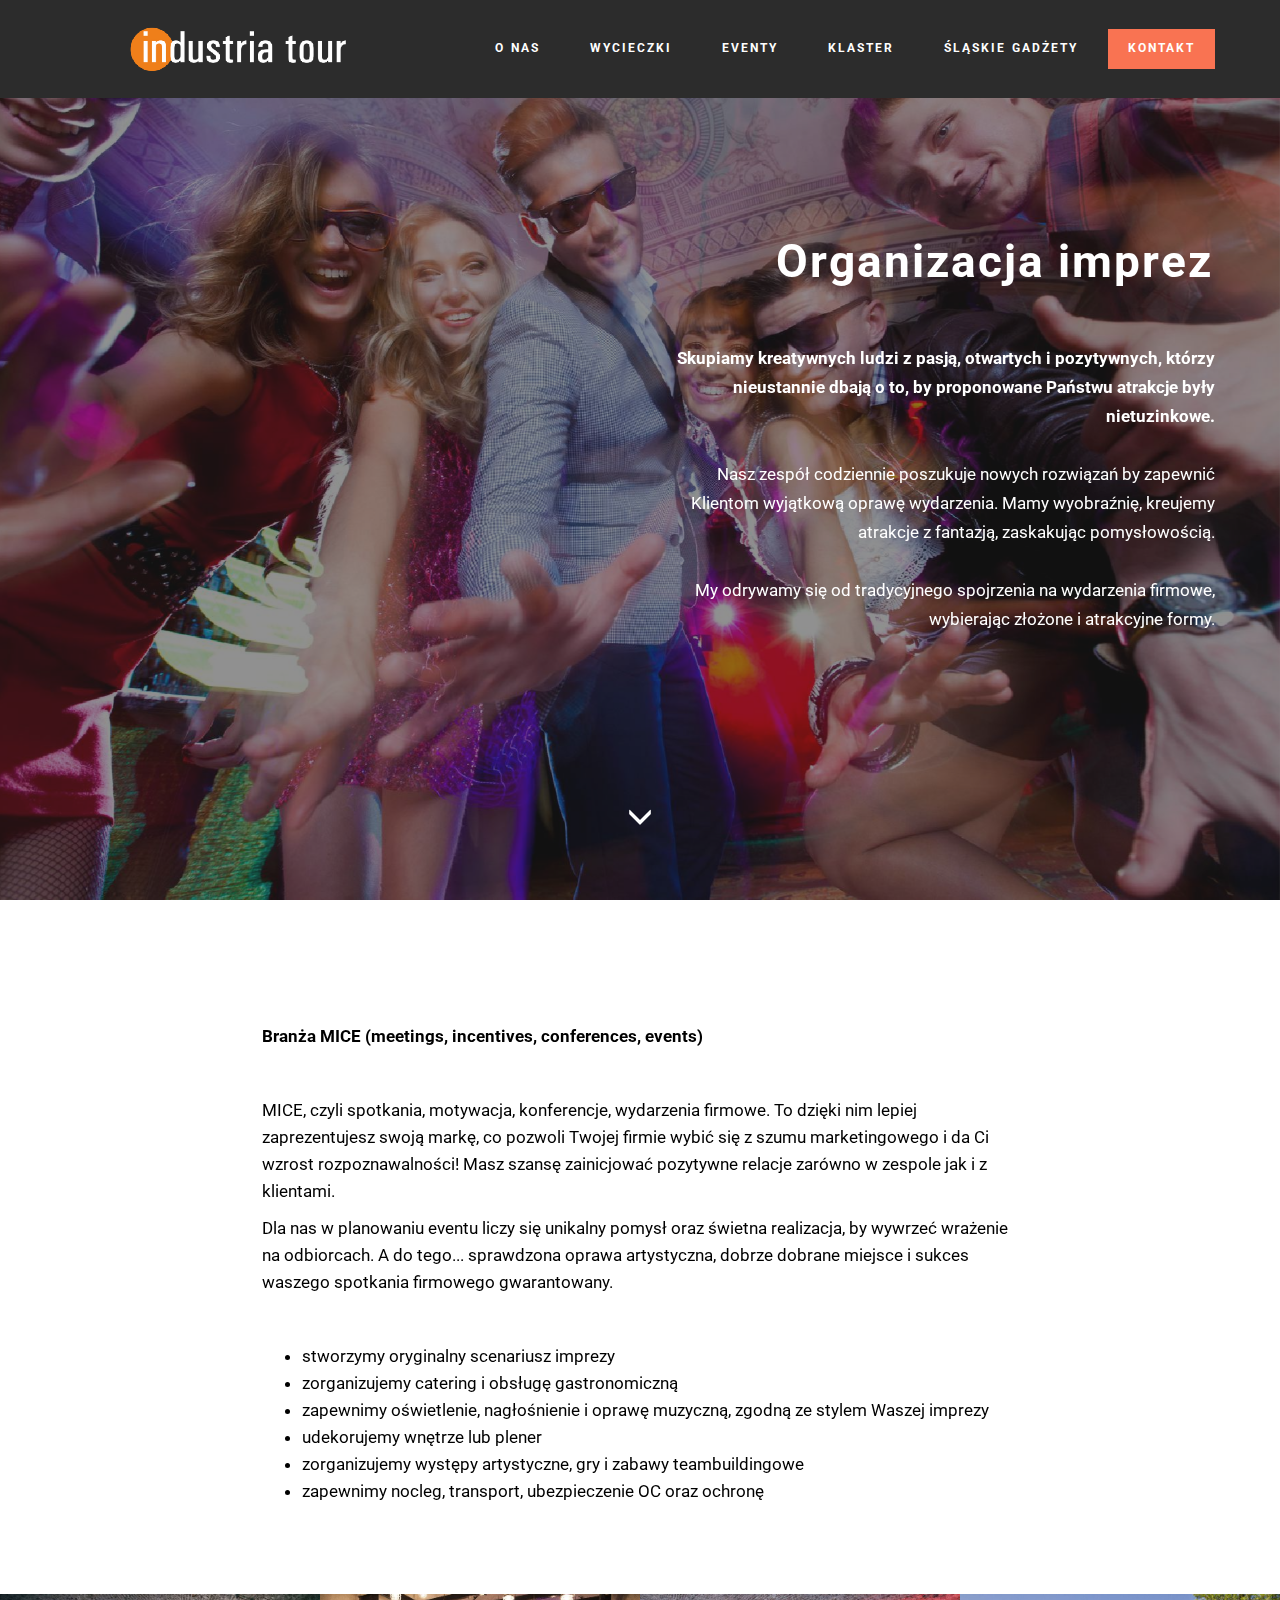
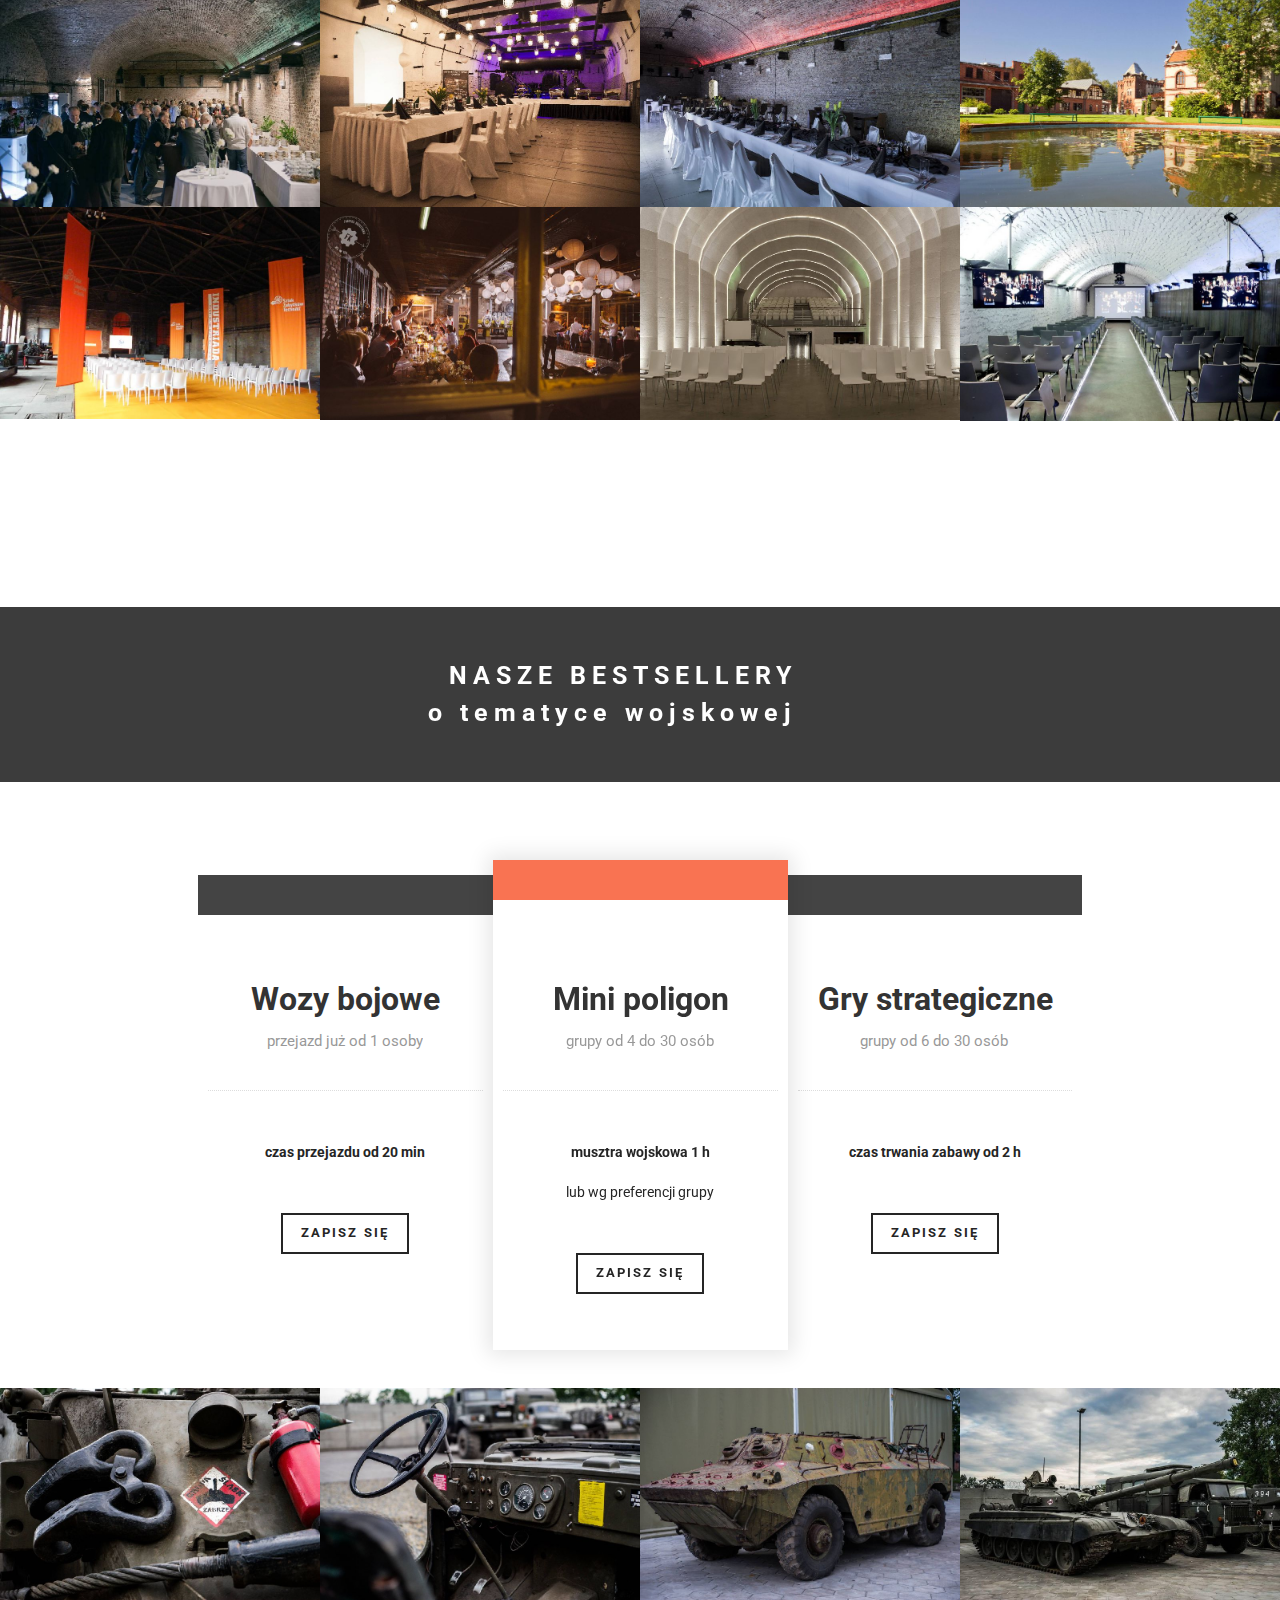
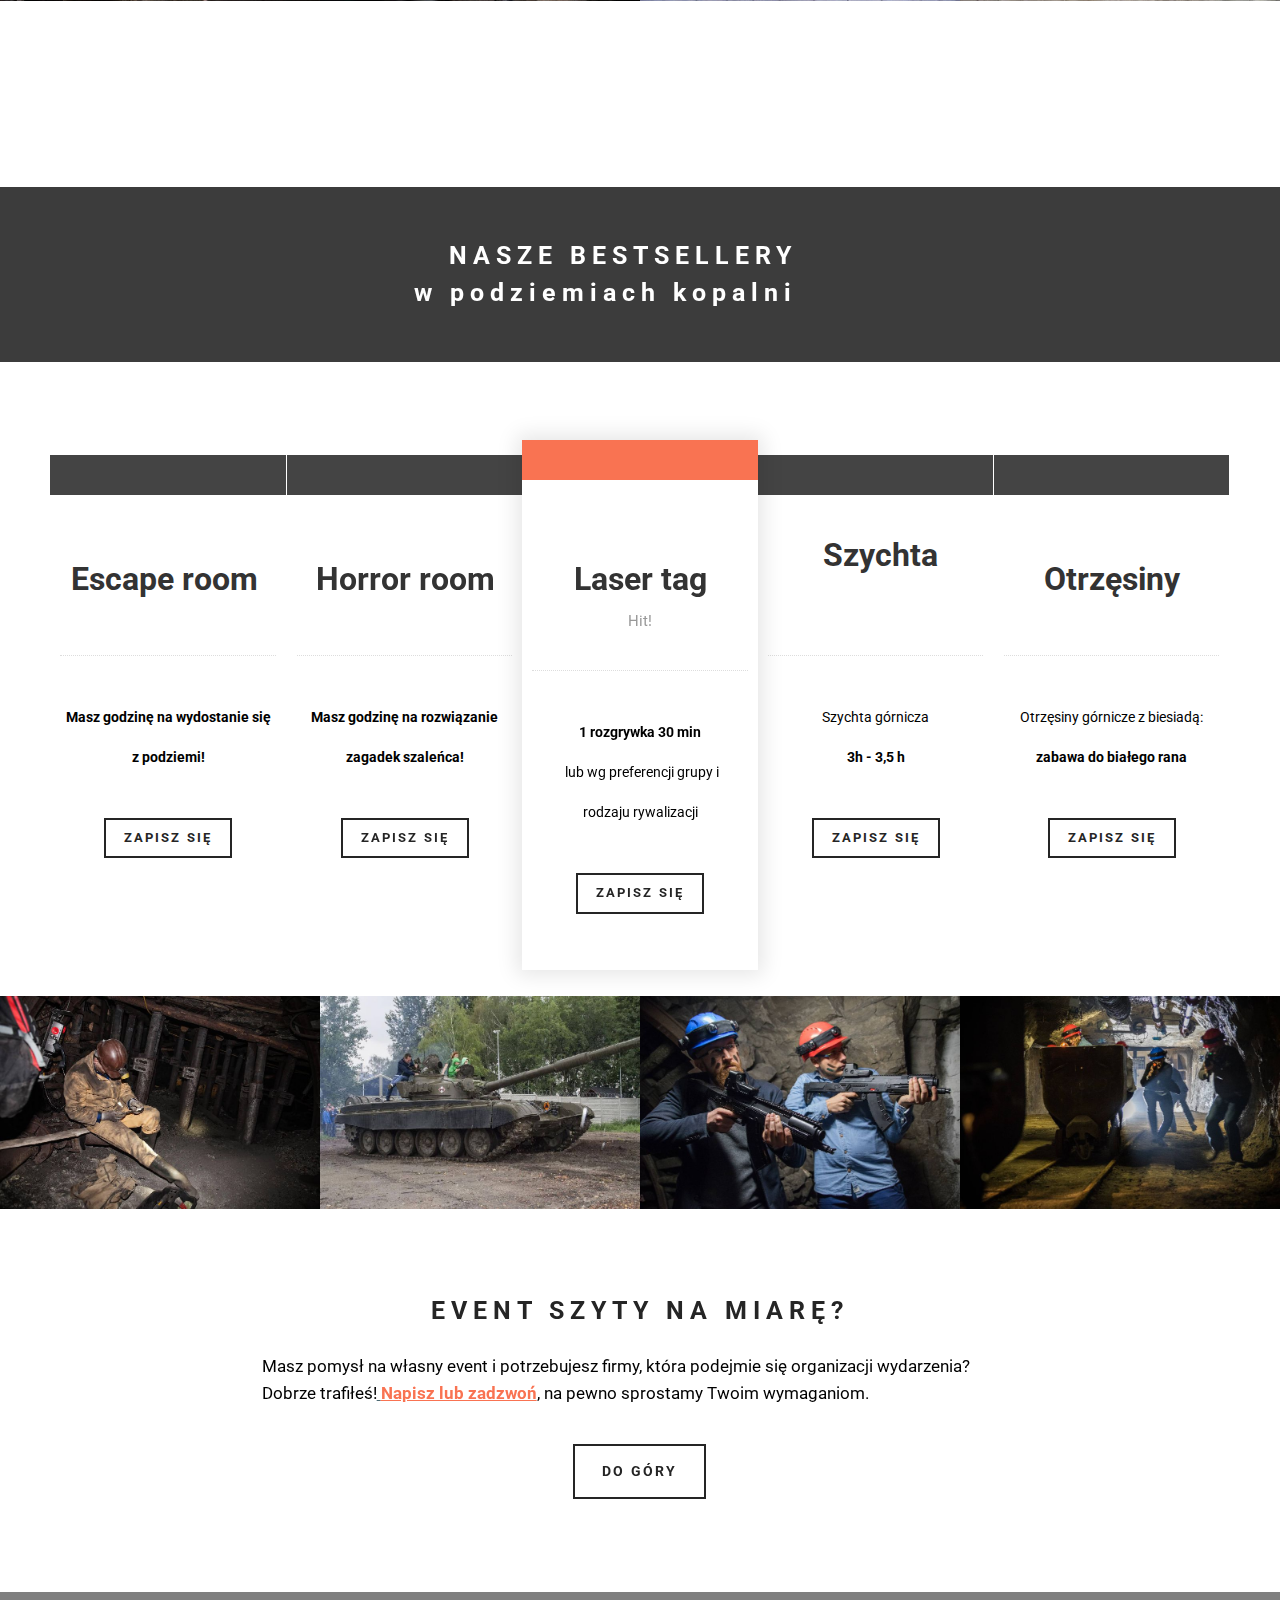
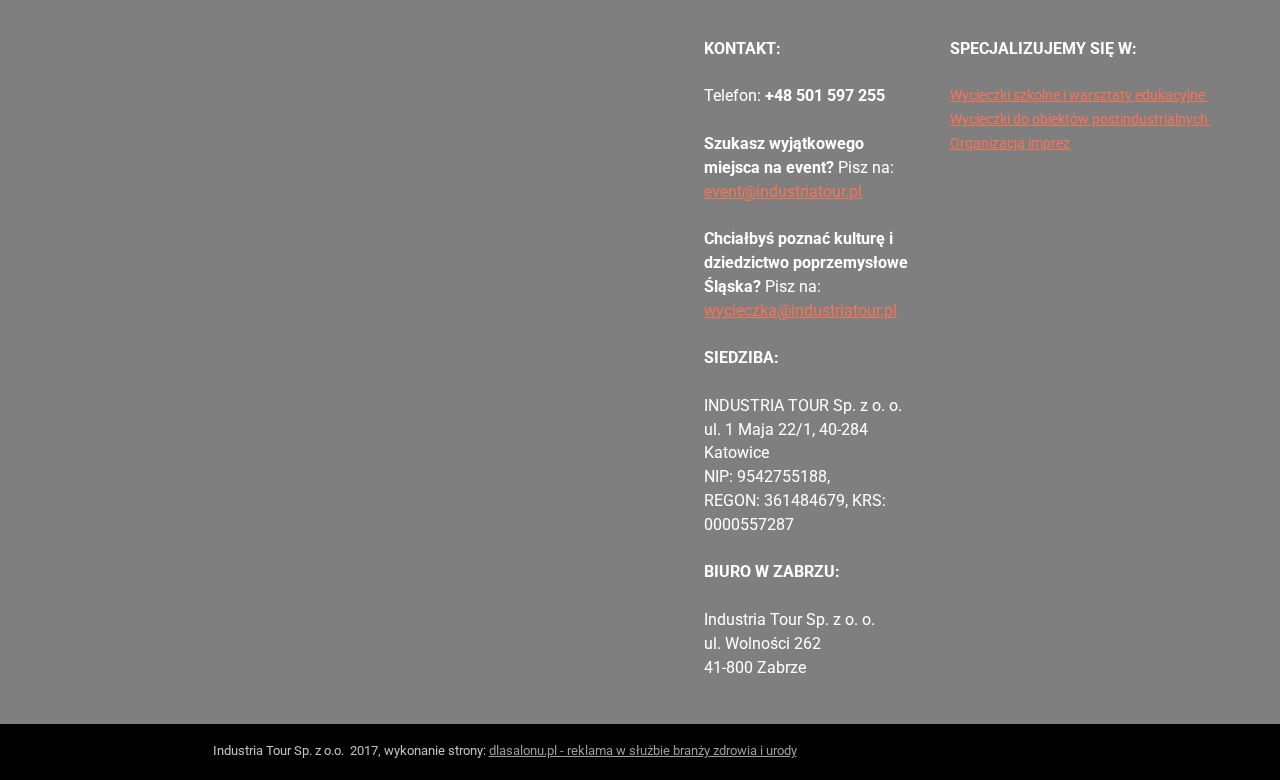
==== commit ddb837f0: "create github pages" ====
--- a/eventy.html
+++ b/eventy.html
@@ -46,15 +46,15 @@
     </div>
 </section>
 
-<section class="engine"><a rel="external" href="https://mobirise.com">Mobirise</a></section><section class="mbr-box mbr-section mbr-section--relative mbr-section--fixed-size mbr-section--full-height mbr-section--bg-adapted mbr-parallax-background" id="header1-2d" style="background-image: url(assets/images/14695879-xxl-2000x1333.jpg);">
-    <div class="mbr-box__magnet mbr-box__magnet--sm-padding mbr-box__magnet--center-left mbr-after-navbar">
+<section class="engine"><a rel="external" href="https://mobirise.com">Mobirise</a></section><section class="mbr-box mbr-section mbr-section--relative mbr-section--fixed-size mbr-section--full-height mbr-section--bg-adapted mbr-parallax-background mbr-after-navbar" id="header1-2d" style="background-image: url(assets/images/fotolia-70235633-m-2000x1332.jpg);">
+    <div class="mbr-box__magnet mbr-box__magnet--sm-padding mbr-box__magnet--center-left">
         <div class="mbr-overlay" style="opacity: 0.5; background-color: rgb(34, 34, 34);"></div>
         <div class="mbr-box__container mbr-section__container container">
             <div class="mbr-box mbr-box--stretched"><div class="mbr-box__magnet mbr-box__magnet--center-left">
                 <div class="row"><div class=" col-sm-6 col-sm-offset-6">
                     <div class="mbr-hero animated fadeInUp">
                         <h1 class="mbr-hero__text">Organizacja imprez<br><br></h1>
-                        <p class="mbr-hero__subtext"><strong>Industria Tour skupia kreatywnych ludzi z pasją, otwartych i pozytywnych, którzy nieustannie dbają o to, by proponowane Państwu atrakcje były nietuzinkowe.<br></strong><br>Nasz zespół codziennie poszukuje nowych rozwiązań by zapewnić Klientom wyjątkową oprawę wydarzenia.&nbsp;Mamy wyobraźnię, kreujemy atrakcje z fantazją, zaskakując pomysłowością.<br><br>My odrywamy się od tradycyjnego spojrzenia na wydarzenia firmowe, wybierając te złożone i atrakcyjne formy.<br><br></p>
+                        <p class="mbr-hero__subtext"><strong>Skupiamy kreatywnych ludzi z pasją, otwartych i pozytywnych, którzy nieustannie dbają o to, by proponowane Państwu atrakcje były nietuzinkowe.<br></strong><br>Nasz zespół codziennie poszukuje nowych rozwiązań by zapewnić Klientom wyjątkową oprawę wydarzenia. Mamy wyobraźnię, kreujemy atrakcje z fantazją, zaskakując pomysłowością.<br><br>My odrywamy się od tradycyjnego spojrzenia na wydarzenia firmowe, wybierając złożone i atrakcyjne formy.<br><br></p>
                     </div>
                     
                 </div></div>
@@ -73,7 +73,7 @@
     
     <div class="mbr-section__container container mbr-section__container--isolated" style="padding-top: 93px; padding-bottom: 93px;">
         <div class="row">
-            <div class="mbr-article mbr-article--wysiwyg col-sm-8 col-sm-offset-2"><p>U nas w planowaniu eventu liczy się unikalny pomysł oraz świetna realizacja, by wywrzeć wrażenie na odbiorcach. A do tego... sprawdzona oprawa artystyczna, dobrze dobrane miejsce  i sukces waszego spotkania firmowego gwarantowany. My wiemy jak pobudzać emocje, zaskakiwać i inspirować, by wasz event zapadł uczestnikom w pamięć.</p><p>Potrafimy właściwie dopasować koncepcję eventu do jego odbiorców i ich oczekiwań.</p><p>Organizujemy imprezy firmowe proponując wydarzenia incentive w nietuzinkowych miejscach również związanych z obiektami poprzemysłowymi.</p><p><br></p><p><strong>Oferta MICE (meetings, incentives, conferences, events)</strong></p><p>Branża MICE, czyli spotkania, motywacja, konferencje, wydarzenia firmowe.&nbsp;</p><p>Wydarzenia firmowe są narzędziem prezentowania wizerunku marki, promocji, inicjowania pozytywnych relacji w zespole i z klientami. Dają możliwość skutecznego wybicia się z szumu marketingowego i wzrost rozpoznawalności.</p></div>
+            <div class="mbr-article mbr-article--wysiwyg col-sm-8 col-sm-offset-2"><p><br></p><p><strong>Branża MICE (meetings, incentives, conferences, events)</strong></p><p><strong><br></strong></p><p>MICE, czyli spotkania, motywacja, konferencje, wydarzenia firmowe. To dzięki nim lepiej zaprezentujesz swoją markę, co pozwoli Twojej firmie wybić się z szumu marketingowego i da Ci wzrost rozpoznawalności! Masz szansę zainicjować pozytywne relacje zarówno w zespole jak i z klientami.&nbsp;</p><p>Dla nas w planowaniu eventu liczy się unikalny pomysł oraz świetna realizacja, by wywrzeć wrażenie na odbiorcach. A do tego... sprawdzona oprawa artystyczna, dobrze dobrane miejsce i sukces waszego spotkania firmowego gwarantowany.</p><p><br></p><ul><li>stworzymy oryginalny scenariusz imprezy</li><li>zorganizujemy catering i obsługę gastronomiczną</li><li>zapewnimy oświetlenie, nagłośnienie i oprawę muzyczną, zgodną ze stylem Waszej imprezy</li><li>udekorujemy wnętrze lub plener</li><li>zorganizujemy występy artystyczne, gry i zabawy teambuildingowe</li><li>zapewnimy nocleg, transport, ubezpieczenie OC oraz ochronę</li></ul></div>
         </div>
     </div>
     
--- a/assets/mobirise/css/mbr-additional.css
+++ b/assets/mobirise/css/mbr-additional.css
@@ -330,6 +330,21 @@
 #pricing-table1-3h SPAN {
   font-size: 32px;
 }
+#pricing-table1-3h H3 {
+  color: #f97352;
+}
+#pricing-table1-3h DIV {
+  font-size: 15px;
+}
+#pricing-table1-3h .mbr-plan__details UL {
+  font-size: 14px;
+}
+#pricing-table1-3h B {
+  color: #333333;
+}
+#pricing-table1-3h UL {
+  font-size: 15px;
+}
 #content1-3r P {
   color: #000000;
   font-size: 17px;
@@ -405,6 +420,9 @@
 #msg-box3-2e .mbr-article P {
   color: #000000;
 }
+#msg-box3-2e .mbr-article UL {
+  color: #000000;
+}
 #msg-box1-2f .mbr-header .mbr-header__text {
   color: #fff;
   text-align: right;
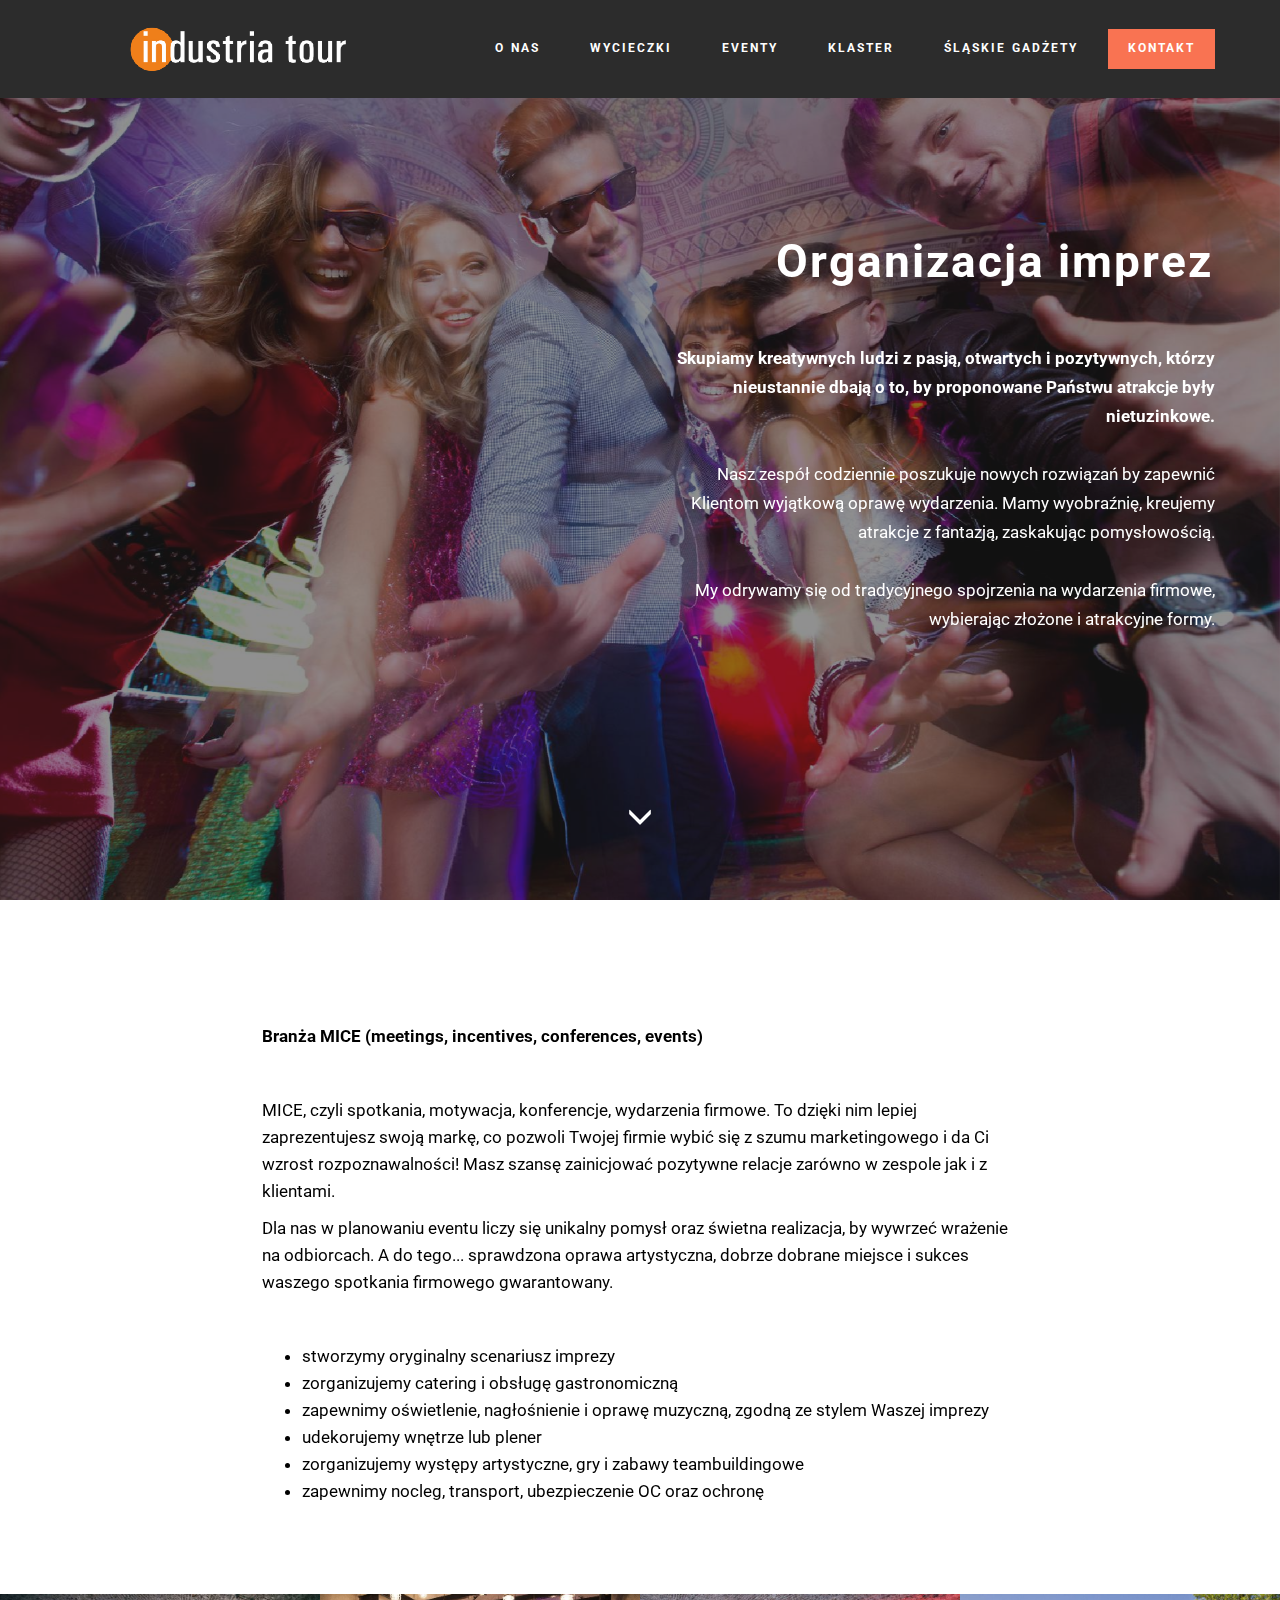
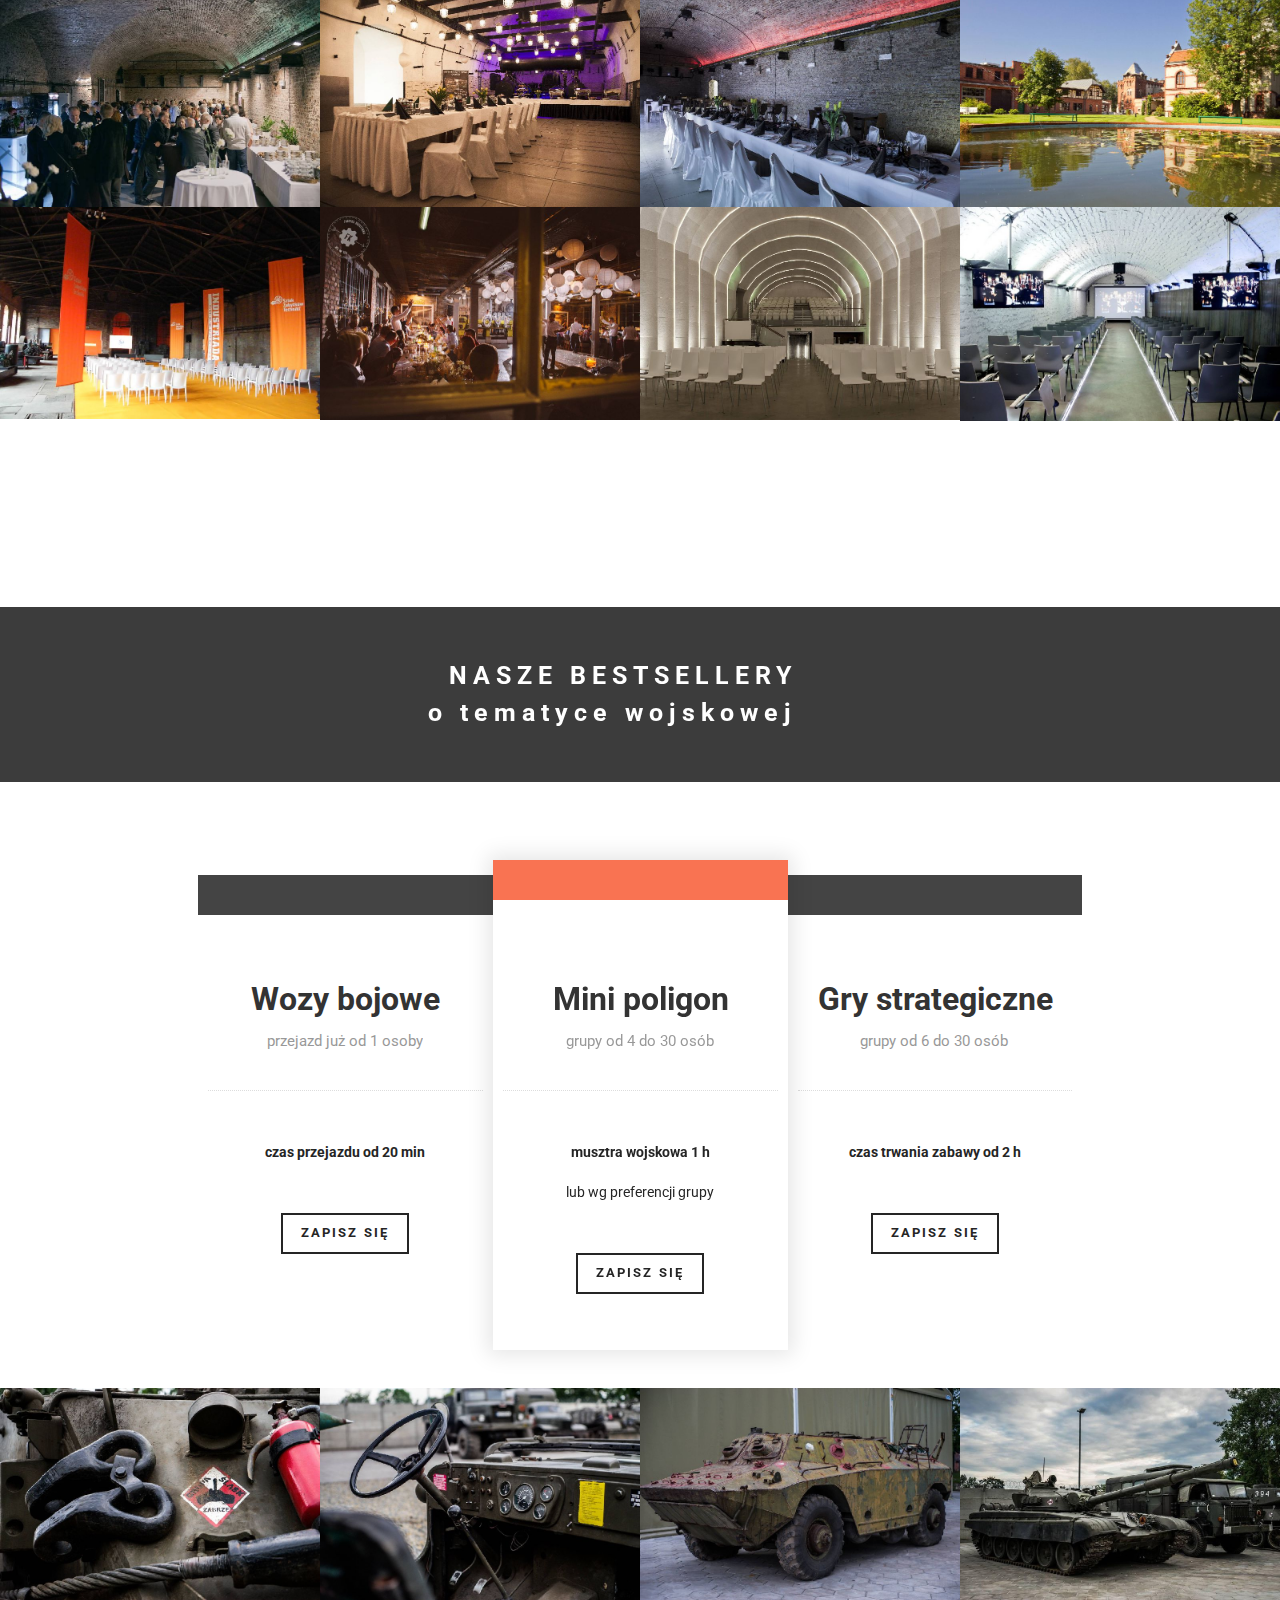
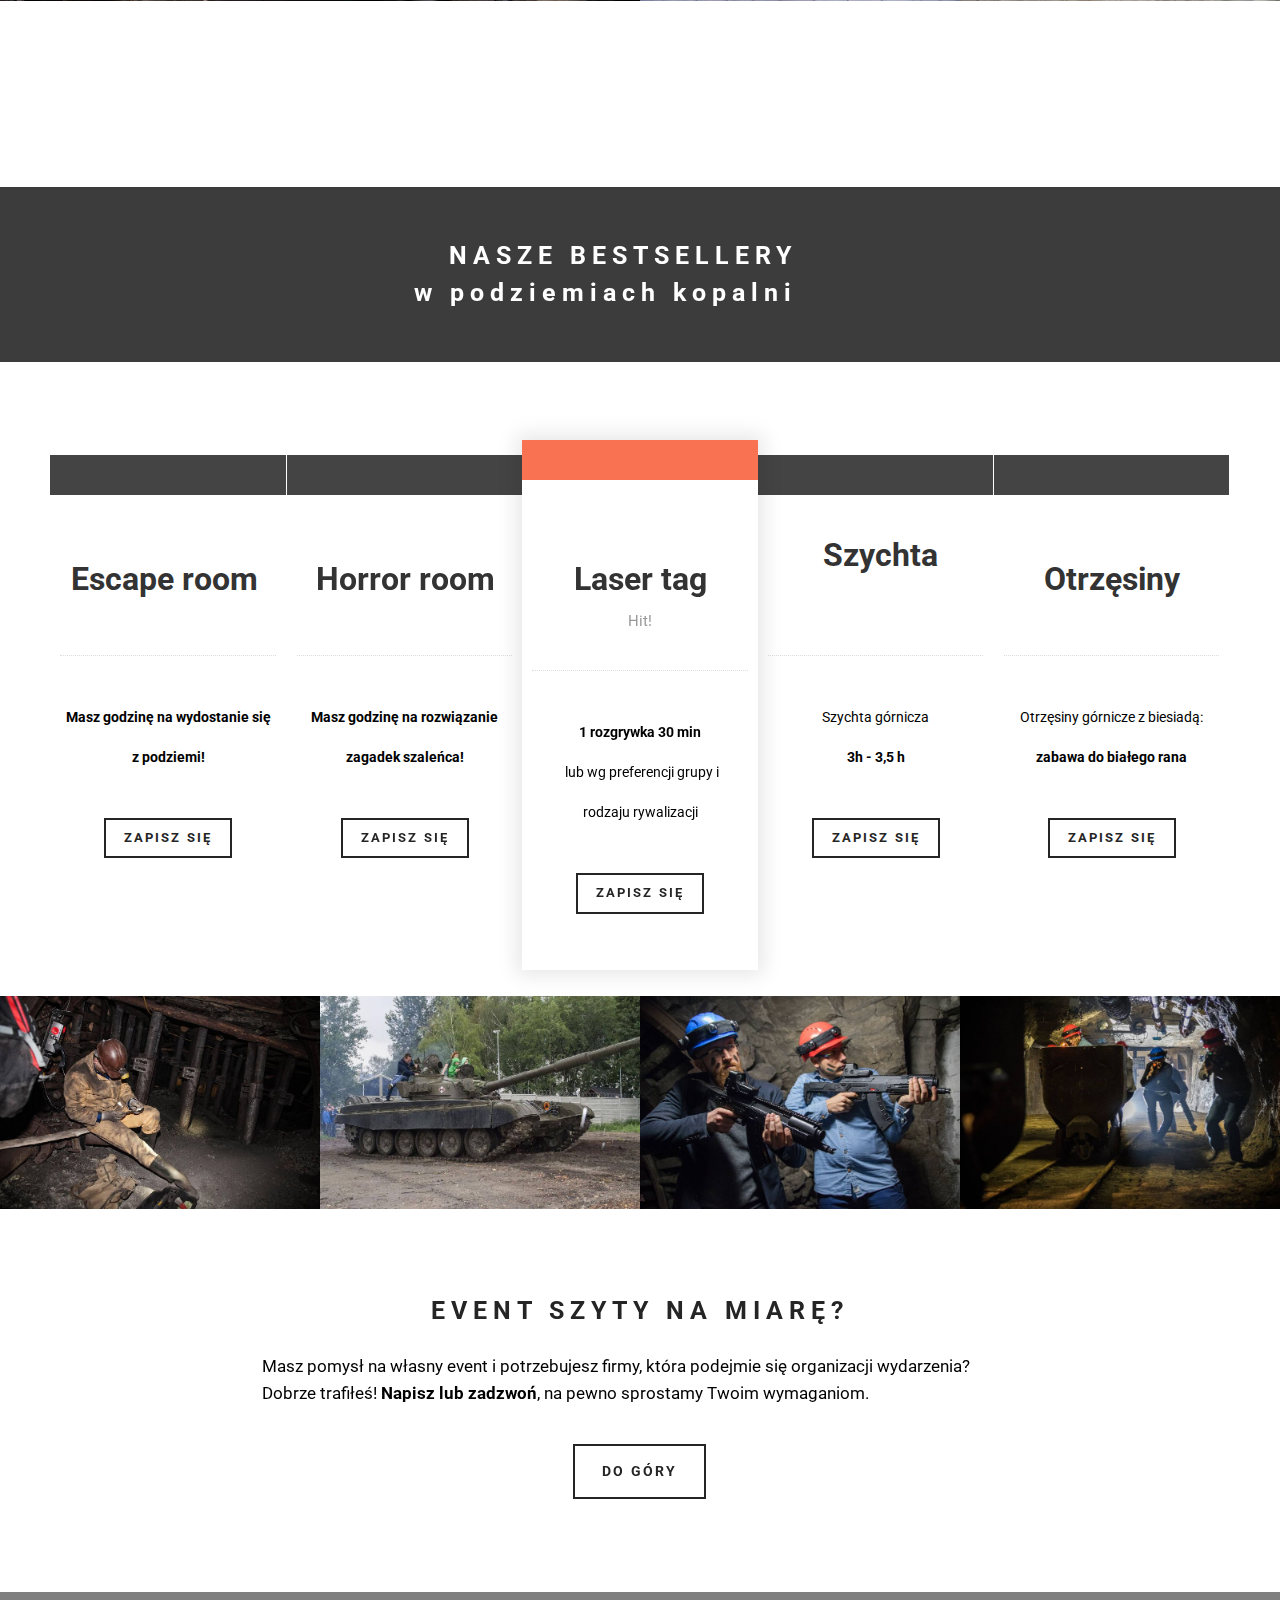
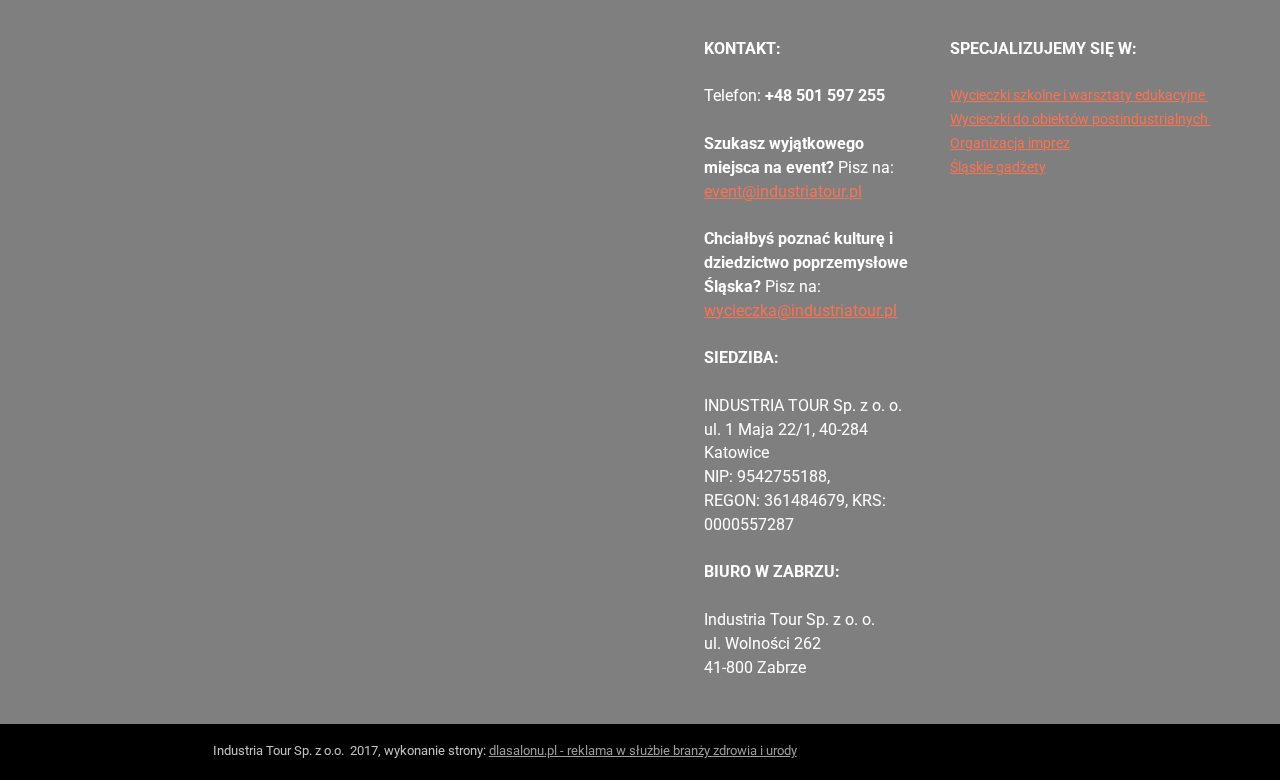
==== commit 12fc76bd: "create github pages" ====
--- a/eventy.html
+++ b/eventy.html
@@ -7,8 +7,7 @@
   <meta name="generator" content="Mobirise v3.12.1, mobirise.com">
   <meta name="viewport" content="width=device-width, initial-scale=1">
   <link rel="shortcut icon" href="assets/images/favicon-industria-128x126.png" type="image/x-icon">
-  <meta name="description" content="Oferta edukacyjna i wycieczki szkolne, Wycieczki do obiektów postindustrialnych 
-">
+  <meta name="description" content="Niebanalne spotkania, eventy i konferencje, wydarzenia firmowe organizowane w wyjątkowych lokalizacjach - tym się zajmuje Industriatour!">
   <title>Eventy</title>
   <link rel="stylesheet" href="https://fonts.googleapis.com/css?family=Roboto:700,400&amp;subset=cyrillic,latin,greek,vietnamese">
   <link rel="stylesheet" href="assets/bootstrap/css/bootstrap.min.css">
@@ -46,7 +45,7 @@
     </div>
 </section>
 
-<section class="engine"><a rel="external" href="https://mobirise.com">Mobirise</a></section><section class="mbr-box mbr-section mbr-section--relative mbr-section--fixed-size mbr-section--full-height mbr-section--bg-adapted mbr-parallax-background mbr-after-navbar" id="header1-2d" style="background-image: url(assets/images/fotolia-70235633-m-2000x1332.jpg);">
+<section class="engine"><a rel="external" href="https://mobirise.com">https://mobirise.com/</a></section><section class="mbr-box mbr-section mbr-section--relative mbr-section--fixed-size mbr-section--full-height mbr-section--bg-adapted mbr-parallax-background mbr-after-navbar" id="header1-2d" style="background-image: url(assets/images/fotolia-70235633-m-2000x1332.jpg);">
     <div class="mbr-box__magnet mbr-box__magnet--sm-padding mbr-box__magnet--center-left">
         <div class="mbr-overlay" style="opacity: 0.5; background-color: rgb(34, 34, 34);"></div>
         <div class="mbr-box__container mbr-section__container container">
@@ -649,7 +648,7 @@
     </div>
     <div class="mbr-section__container container mbr-section__container--middle">
         <div class="row">
-            <div class="mbr-article mbr-article--wysiwyg col-sm-8 col-sm-offset-2"><p>Masz pomysł na własny event i potrzebujesz firmy, która podejmie się organizacji wydarzenia? Dobrze trafiłeś!<a href="page1.html#contacts2-g"> </a><strong><a href="page1.html#contacts2-g" class="text-danger">Napisz lub zadzwoń</a></strong>, na pewno sprostamy Twoim wymaganiom.</p></div>
+            <div class="mbr-article mbr-article--wysiwyg col-sm-8 col-sm-offset-2"><p>Masz pomysł na własny event i potrzebujesz firmy, która podejmie się organizacji wydarzenia? Dobrze trafiłeś!&nbsp;<strong>Napisz lub zadzwoń</strong>, na pewno sprostamy Twoim wymaganiom.</p></div>
         </div>
     </div>
     <div class="mbr-section__container container mbr-section__container--last" style="padding-bottom: 93px;">
@@ -675,7 +674,7 @@
                     <div class="col-sm-5 col-sm-offset-1">
                         <p class="mbr-contacts__text"><strong>KONTAKT:</strong><br><br>Telefon: <strong>+48 501 597 255</strong><br><br><strong>Szukasz wyjątkowego miejsca na event?</strong> Pisz na: <a href="mailto:event@industriatour.pl" class="text-danger">event@industriatour.pl</a><br><br><strong>Chciałbyś poznać kulturę i dziedzictwo poprzemysłowe Śląska?</strong> Pisz na: <a href="mailto:wycieczka@industriatour.pl" class="text-danger">wycieczka@industriatour.pl</a><br><br><strong>SIEDZIBA:</strong><strong><br></strong><br>INDUSTRIA TOUR Sp. z o. o.<br>ul. 1 Maja 22/1, 40-284 Katowice<br>NIP: 9542755188, <br>REGON: 361484679, KRS: 0000557287<br><br><strong>BIURO W ZABRZU:</strong><br><br>Industria Tour Sp. z o. o.<br>ul. Wolności 262<br>41-800 Zabrze<br></p>
                     </div>
-                    <div class="col-sm-6"><p class="mbr-contacts__text"><strong>SPECJALIZUJEMY SIĘ W:</strong></p><p class="mbr-contacts__text"><strong><br></strong></p><ul class="mbr-contacts__list"><li><a href="wycieczki.html#header1-u" class="text-danger">Wycieczki szkolne i warsztaty edukacyjne </a>&nbsp;</li><li><a href="wycieczki.html#header1-q" class="text-danger">Wycieczki do obiektów postindustrialnych&nbsp;</a><a href="oferta.html#header1-q" class="text-danger"></a><a href="page1.html#header1-q" class="text-danger"></a><a href="index.html" class="text-danger"></a></li><li><a href="eventy.html" class="text-danger">Organizacja imprez</a></li></ul><p><br></p><p><br></p><p><br></p><p><br></p><p><br></p><p><br></p><p><br></p></div>
+                    <div class="col-sm-6"><p class="mbr-contacts__text"><strong>SPECJALIZUJEMY SIĘ W:</strong></p><p class="mbr-contacts__text"><strong><br></strong></p><ul class="mbr-contacts__list"><li><a href="wycieczki.html#header1-u" class="text-danger">Wycieczki szkolne i warsztaty edukacyjne </a>&nbsp;</li><li><a href="wycieczki.html#header1-q" class="text-danger">Wycieczki do obiektów postindustrialnych&nbsp;</a><a href="oferta.html#header1-q" class="text-danger"></a><a href="page1.html#header1-q" class="text-danger"></a><a href="index.html" class="text-danger"></a></li><li><a href="eventy.html" class="text-danger">Organizacja imprez</a></li><li><a href="slaskie_gadzety.html" class="text-danger">Śląskie gadżety</a></li></ul><p><br></p><p><br></p><p><br></p><p><br></p><p><br></p><p><br></p><p><br></p></div>
                 </div>
             </div>
         </div>
